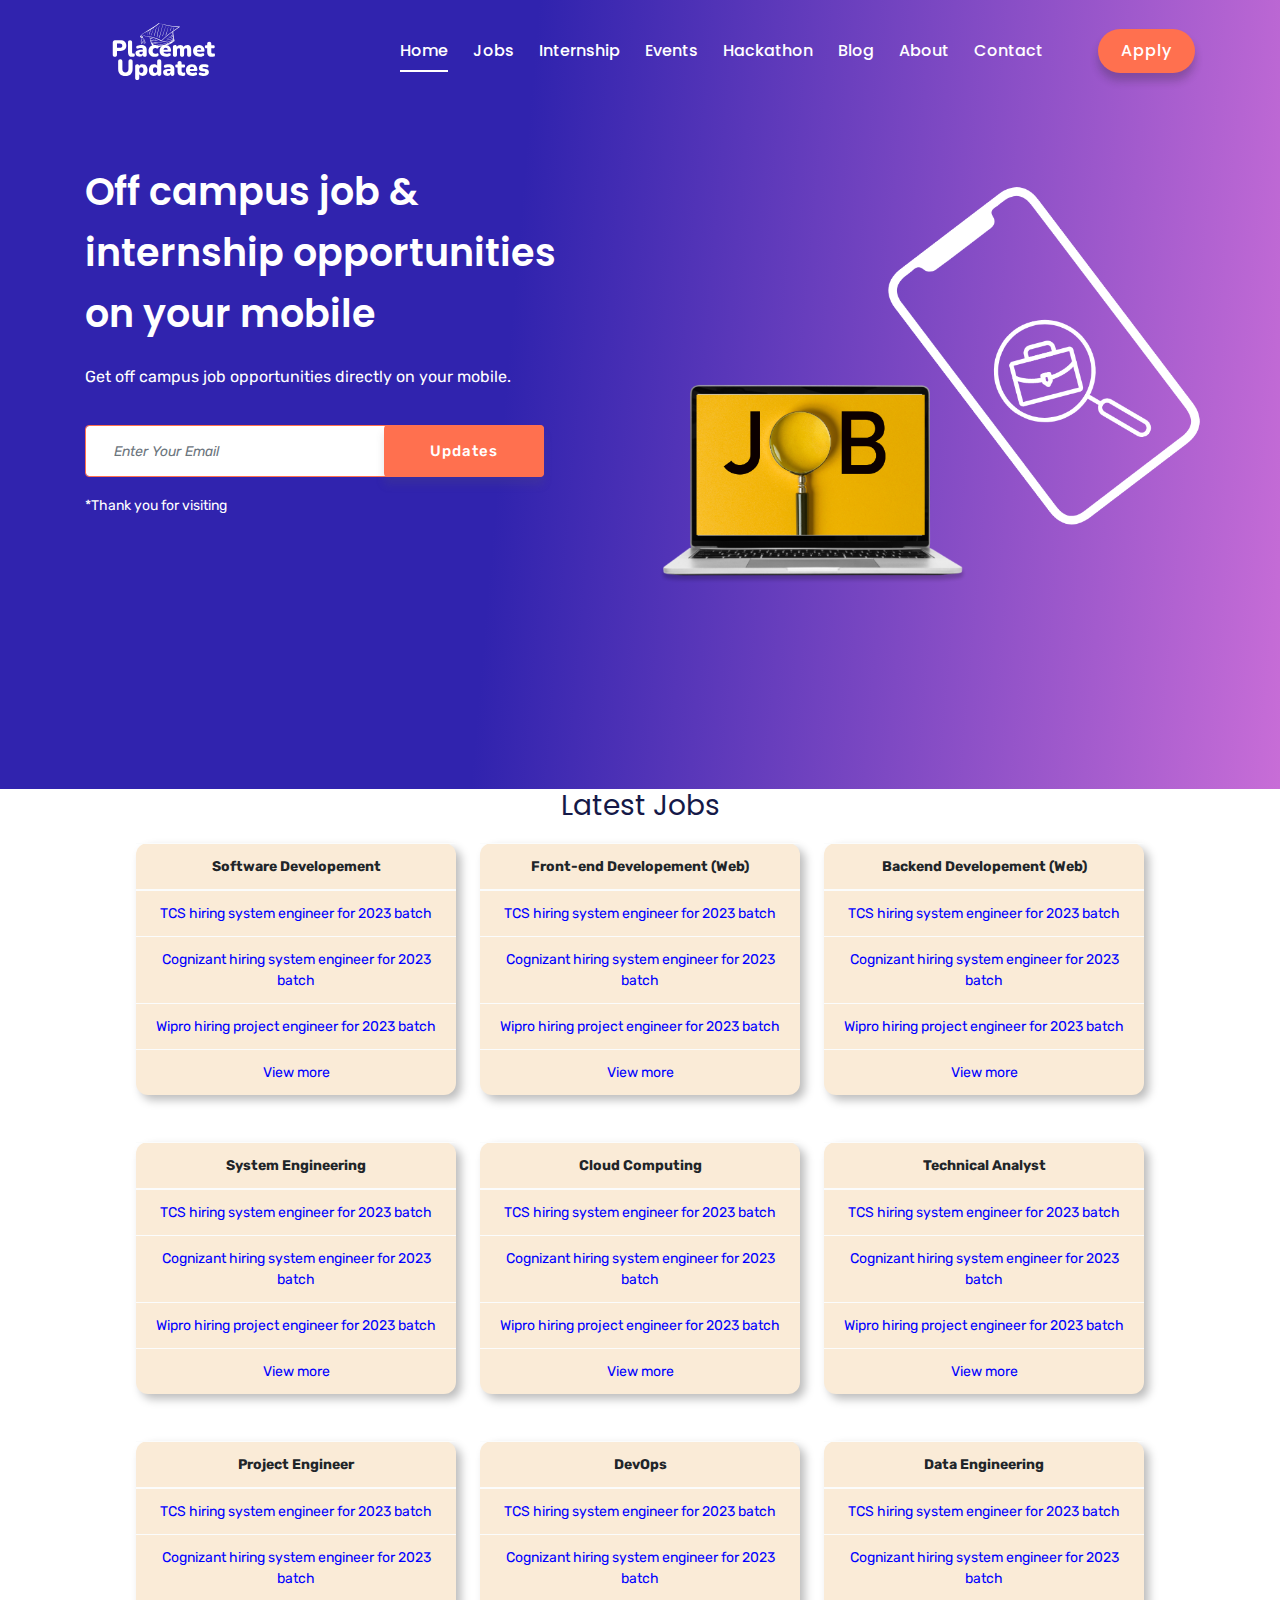
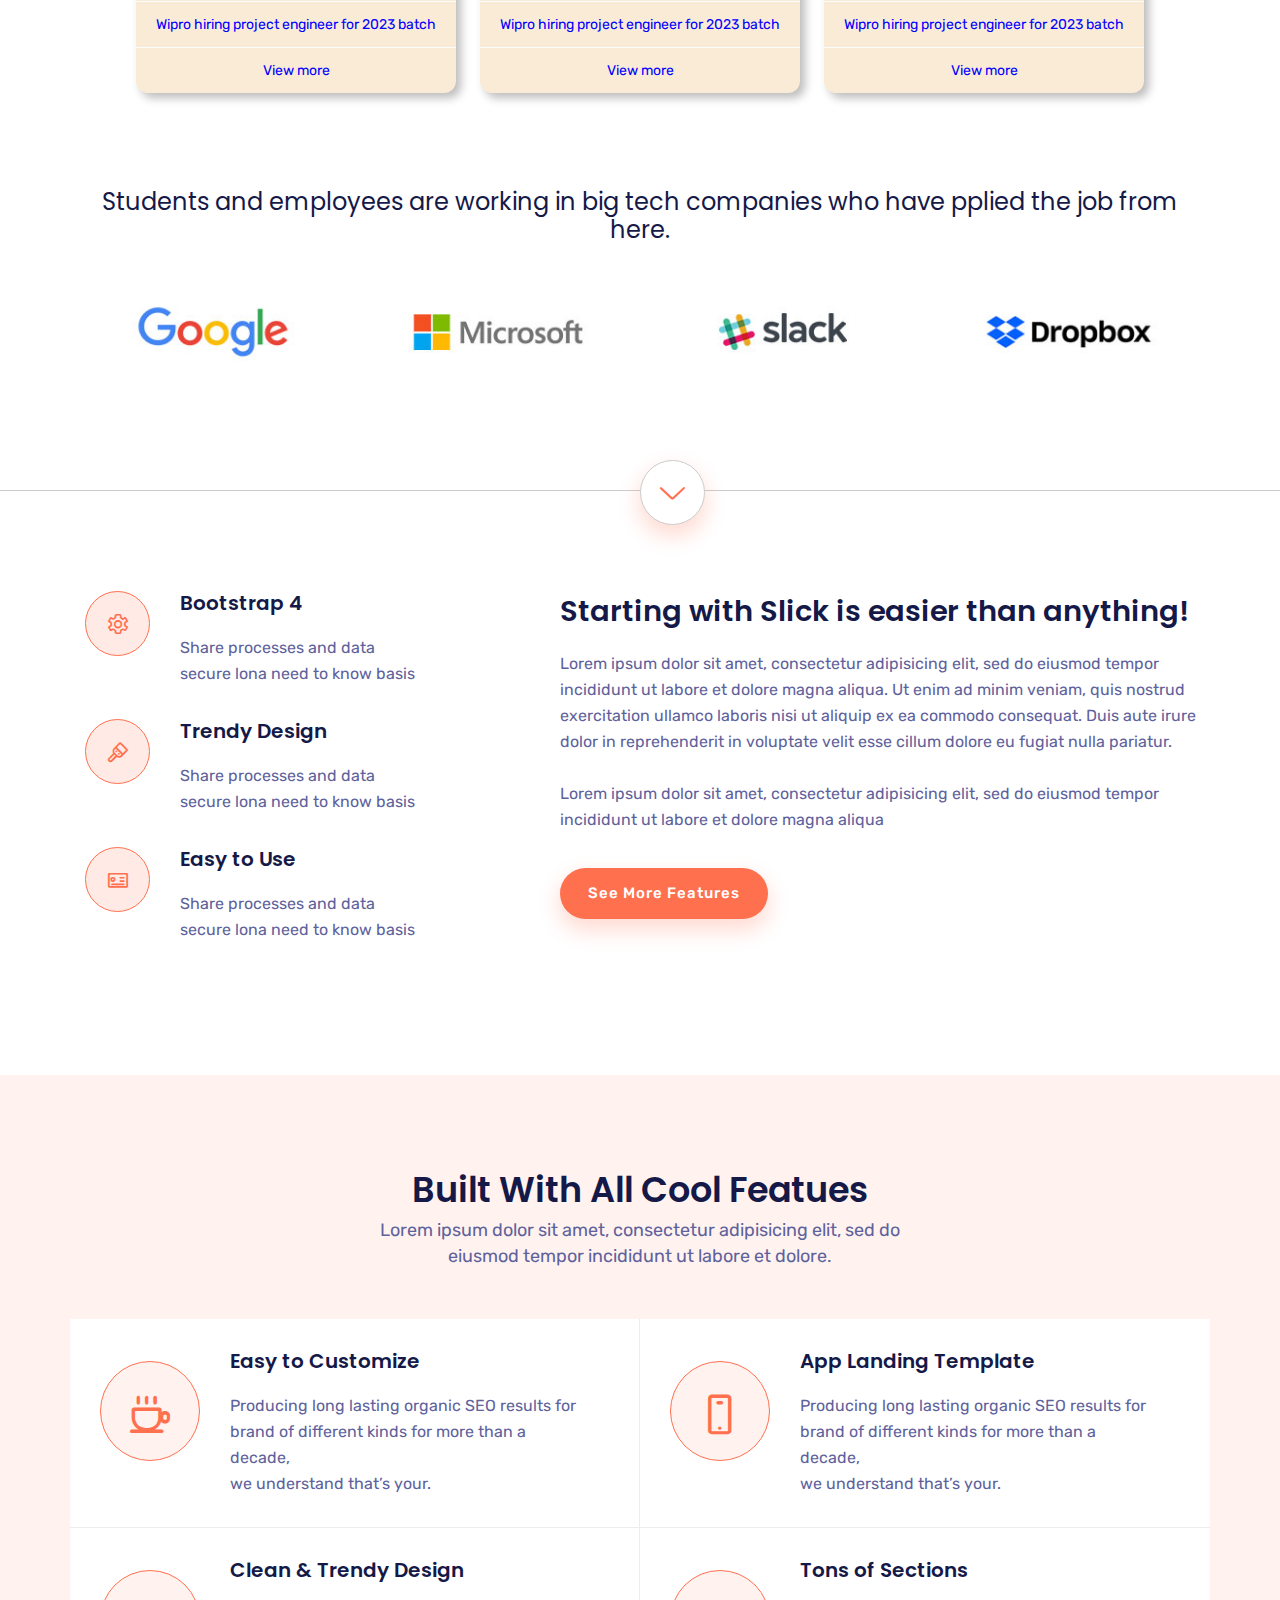
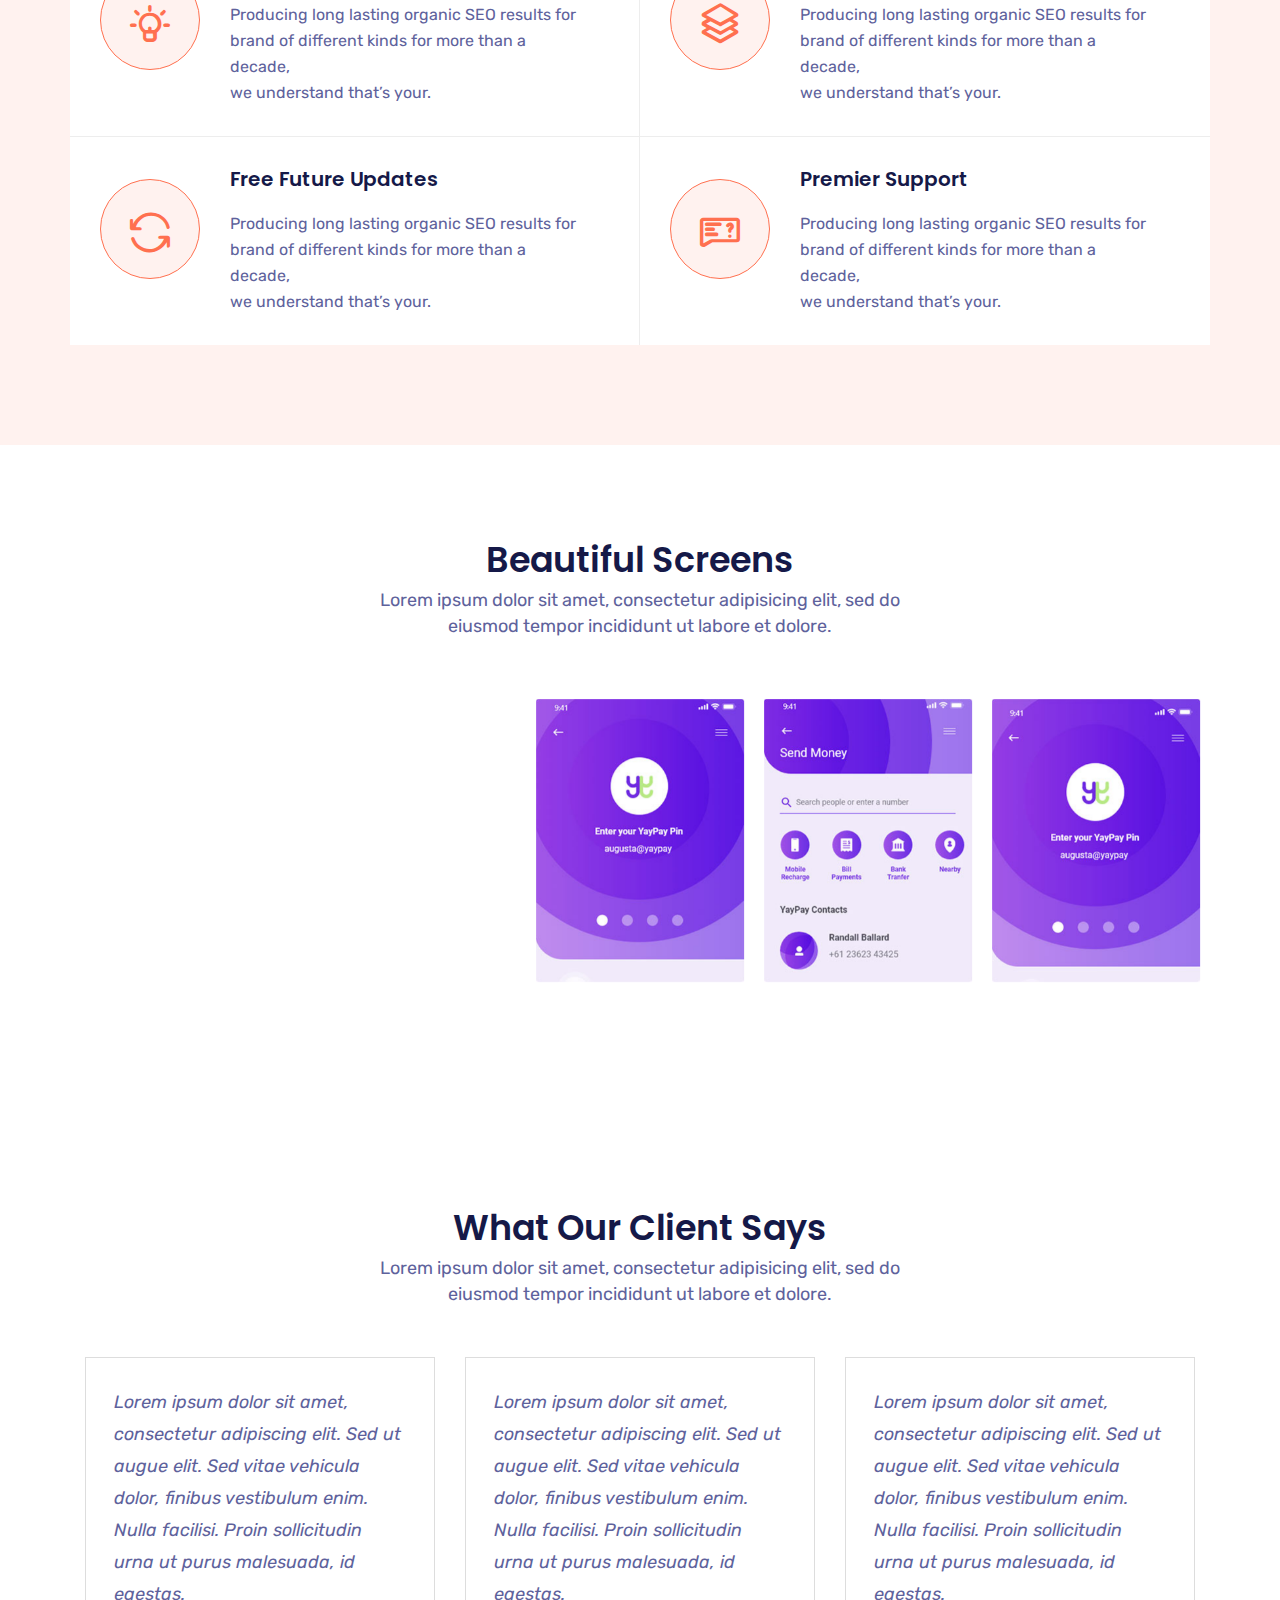
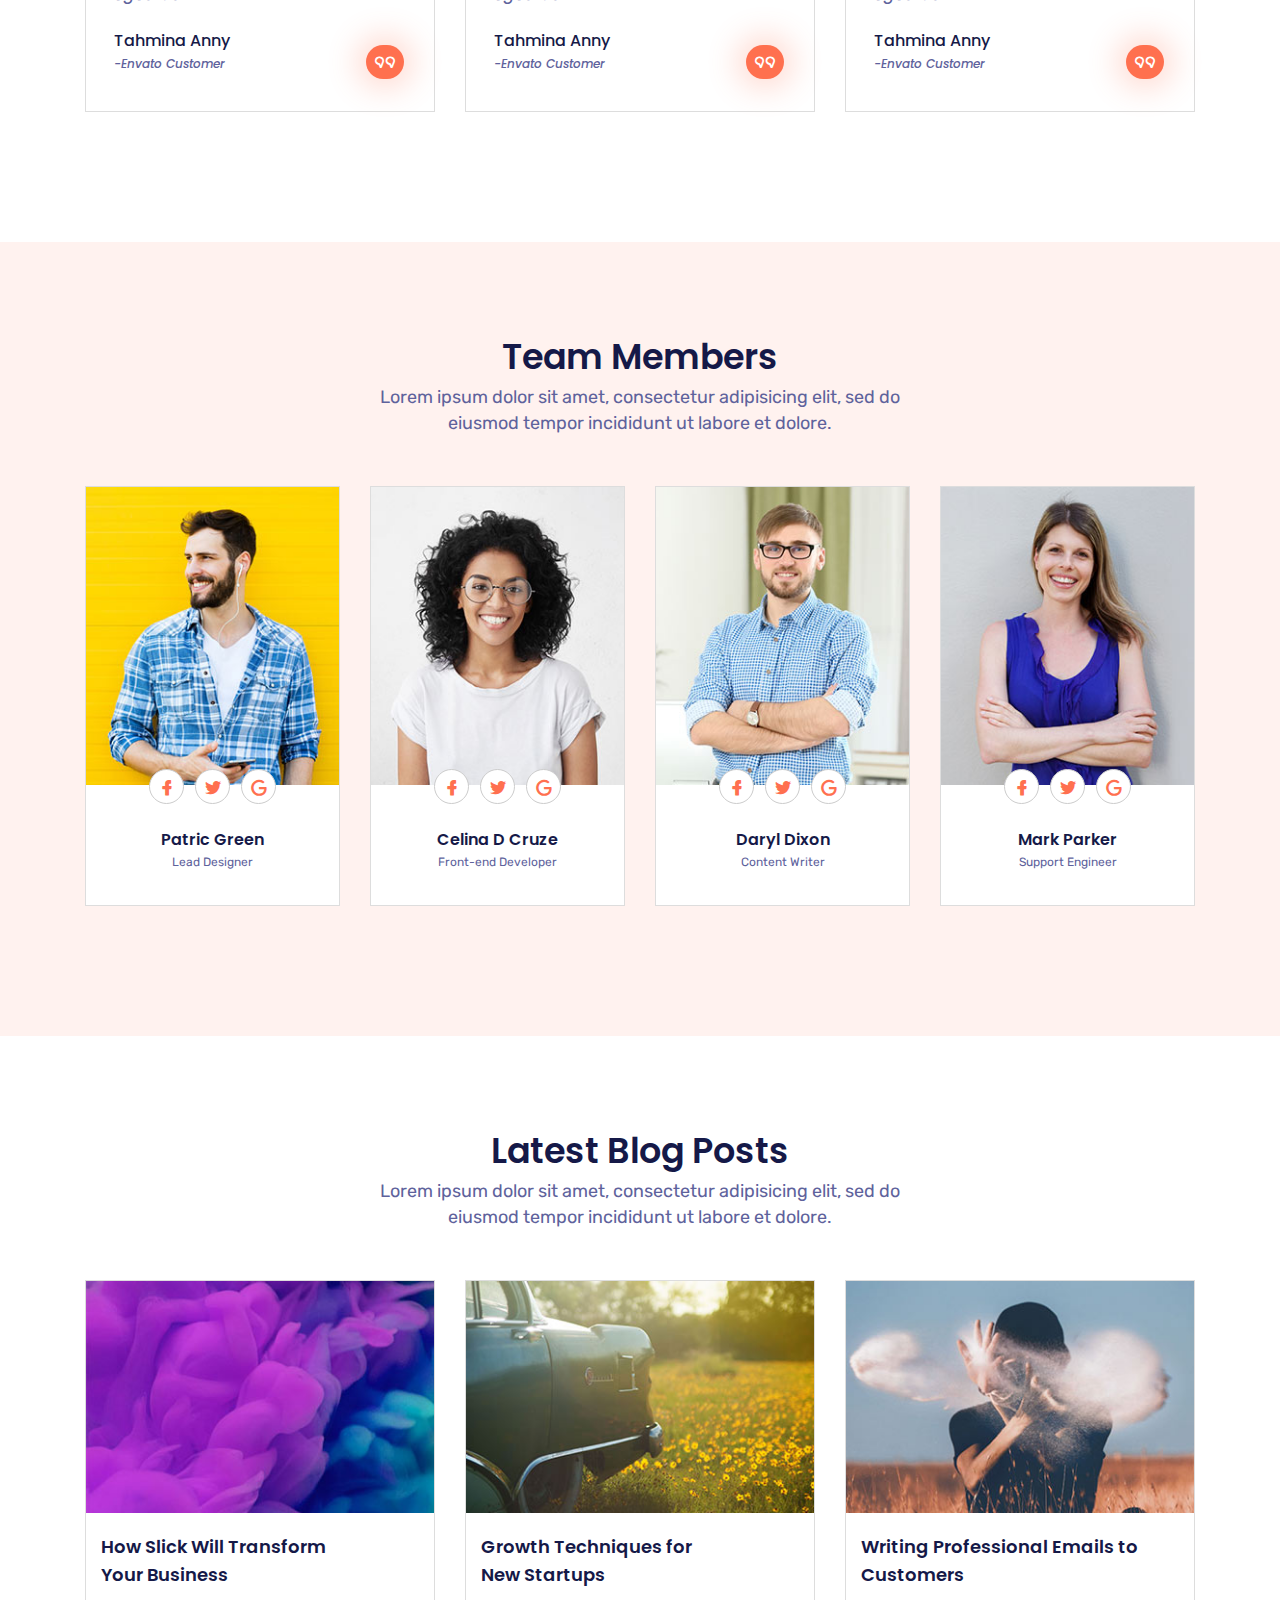
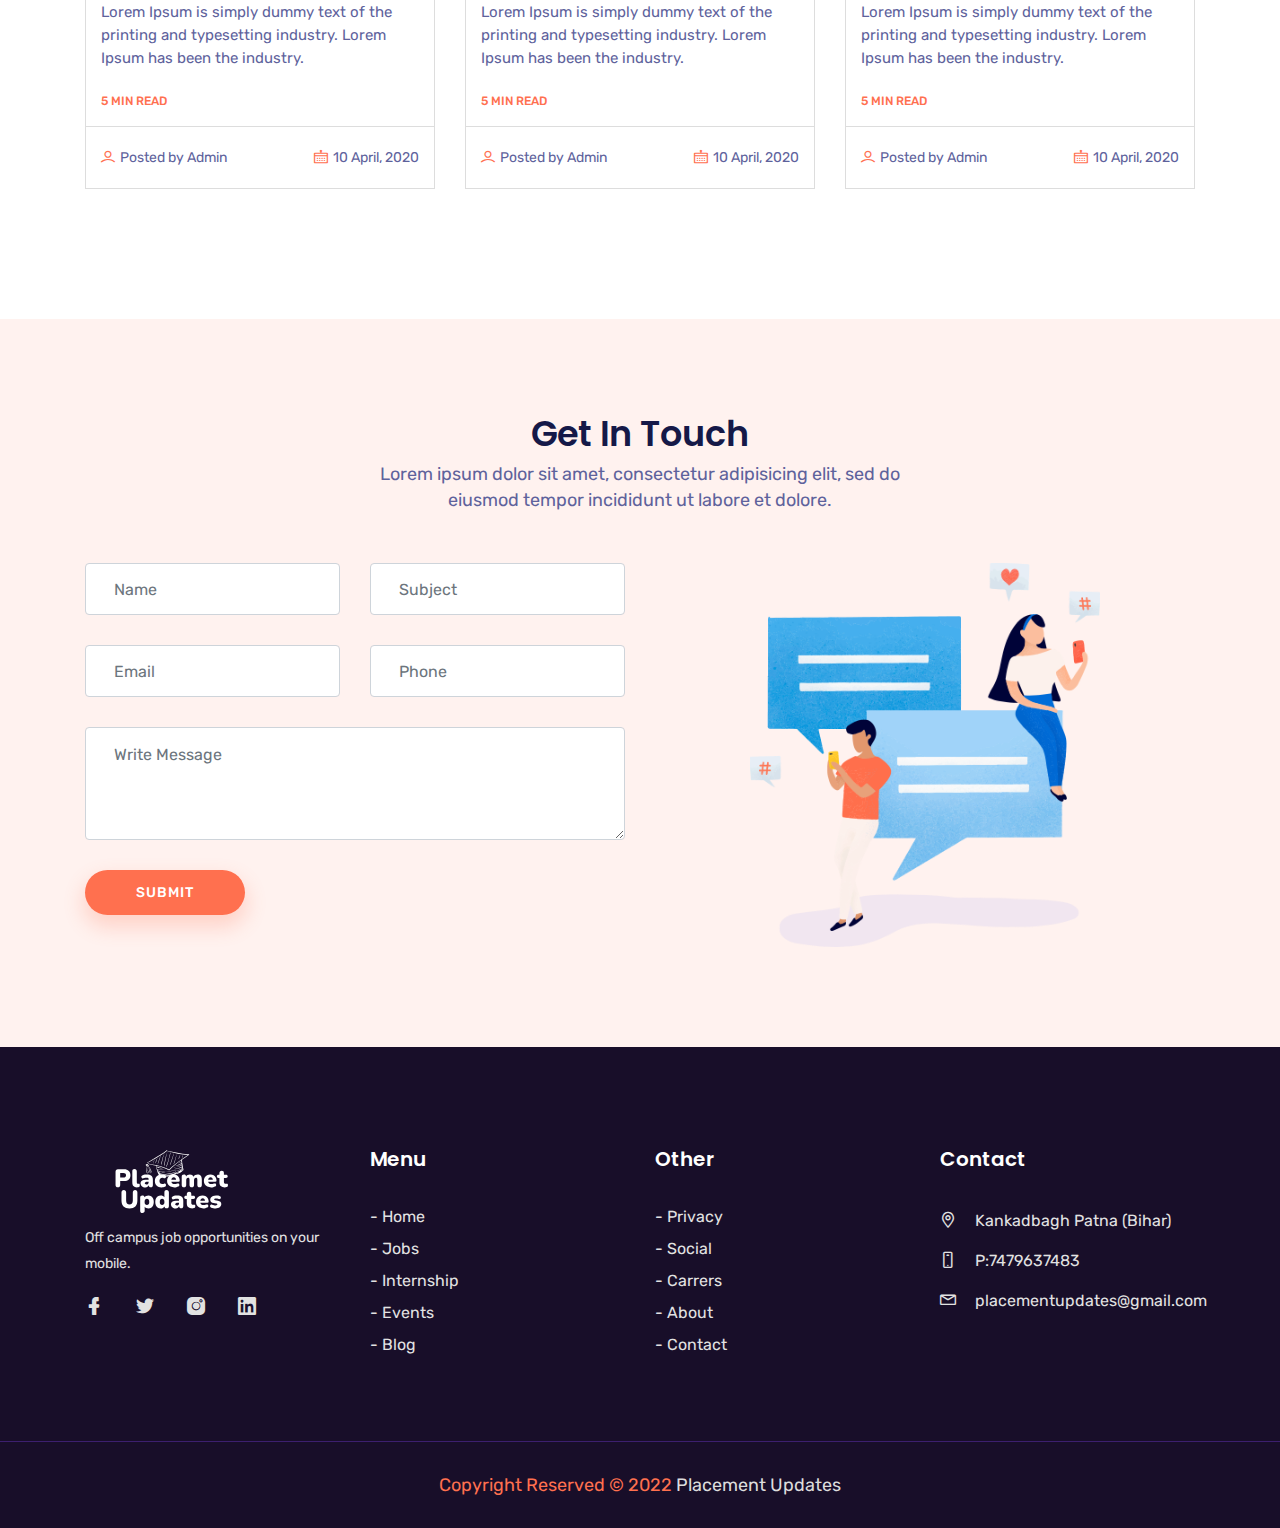
==== index.html @ b06ab20c "price section commented" ====
<!DOCTYPE html>
<html lang="en">

<head>

    <meta charset="utf-8">
    <meta name="viewport" content="width=device-width, initial-scale=1, shrink-to-fit=no">
    <meta name="keywords" content="Bootstrap, Landing page, Template, Business, Apps">
    <meta name="viewport" content="width=device-width, initial-scale=1, maximum-scale=1">
    <meta name="author" content="Grayrids">
    <title>Placement Updates - offcampus job opportunities in your mobile</title>

    <link rel="shortcut icon" href="favicons/9082-img-1.png" type="image/png">

    <link rel="stylesheet" href="css/css-bootstrap-4.5.0.min.css">
    <link rel="stylesheet" href="css/css-animate.css">
    <link rel="stylesheet" href="css/css-LineIcons.2.0.css">
    <link rel="stylesheet" href="css/css-owl.carousel.2.3.4.min.css">
    <link rel="stylesheet" href="css/css-owl.theme.css">
    <link rel="stylesheet" href="css/css-magnific-popup.css">
    <link rel="stylesheet" href="css/css-nivo-lightbox.css">
    <link rel="stylesheet" href="css/css-main.css">
    <link rel="stylesheet" href="css/css-responsive.css">
    <link rel="stylesheet" href="css/custom.css">
</head>

<body>

    <header id="home" class="hero-area2">
        <div class="overlay-light"></div>
        <div class="navbar-area">
            <div class="container">
                <div class="row">
                    <div class="col-lg-12">
                        <nav class="navbar navbar-expand-lg">
                            <a class="navbar-brand" href="index.html">
                                <img src="images/logo-footer.svg" alt="Logo">
                            </a>
                            <button class="navbar-toggler" type="button" data-toggle="collapse"
                                data-target="#navbarSupportedContent" aria-controls="navbarSupportedContent"
                                aria-expanded="false" aria-label="Toggle navigation">
                                <span class="toggler-icon"></span>
                                <span class="toggler-icon"></span>
                                <span class="toggler-icon"></span>
                            </button>
                            <div class="collapse navbar-collapse sub-menu-bar" id="navbarSupportedContent">
                                <ul id="nav" class="navbar-nav ml-auto">
                                    <li class="nav-item active">
                                        <a class="page-scroll" href="#home">Home</a>
                                    </li>
                                    <li class="nav-item">
                                        <a class="page-scroll" href="#jobs-tab">Jobs</a>
                                    </li>
                                    <li class="nav-item">
                                        <a class="page-scroll" href="#features2">Internship</a>
                                    </li>
                                    <li class="nav-item">
                                        <a class="page-scroll" href="#screenshots">Events</a>
                                    </li>

                                    <li class="nav-item">
                                        <a class="page-scroll" href="#team2">Hackathon</a>
                                    </li>
                                    <li class="nav-item">
                                        <a class="page-scroll" href="#blog2">Blog</a>
                                    </li>
                                    <li class="nav-item">
                                        <a class="page-scroll" href="#light-featured">About</a>
                                    </li>
                                    <li class="nav-item">
                                        <a class="page-scroll" href="#contact2">Contact</a>
                                    </li>
                                    <li class="nav-item">
                                        <a class="btn btn-light-singin" href="#">Apply</a>
                                    </li>
                                </ul>
                            </div>
                        </nav>
                    </div>
                </div>
            </div>
        </div>
        <div id="home">
            <div class="container">
                <div class="row space-100 align-items-center">
                    <div class="col-lg-6 col-md-12 col-xs-12">
                        <div class="contents">
                            <h2 class="head-title">Off campus job & internship opportunities <br
                                    class="d-none d-md-block">on your mobile</h2>
                            <p>Get off campus job opportunities directly on your mobile.</p>
                            <form class="subsribe-input">
                                <div class="form-group form-subsribe">
                                    <input type="email" class="form-control" name="email"
                                        placeholder="Enter Your Email">
                                    <button type="submit" class="btn btn-light-bg btn-subsribe">Updates</button>
                                </div>
                            </form>
                            <p class="para">*Thank you for visiting</p>
                        </div>
                    </div>
                    <div class="col-lg-6 col-md-12 col-xs-12 p-0">
                        <div class="intro-img">
                            <img src="images/hero-section.png" class="img-fluid" alt="">
                        </div>
                    </div>
                </div>
            </div>
        </div>
    </header>
    <section id="jobs-tab">
        <h3>Latest Jobs</h3>
        <div id="table-container">
            <table class="table table-light">
                <thead>
                    <tr>
                        <th scope="col" colspan="2">Software Developement</th>
                    </tr>
                </thead>
                <tbody>
                    <tr>
                        <td><a href="#">TCS hiring system engineer for 2023 batch</a></td>
                    </tr>
                    <tr>
                        <td><a href="#">Cognizant hiring system engineer for 2023 batch</a></td>
                    </tr>
                    <tr>
                        <td><a href="#">Wipro hiring project engineer for 2023 batch</a></td>
                    </tr>
                    <tr>
                        <td><a href="#">View more</a></td>
                    </tr>
                </tbody>
            </table>
            <table class="table table-light">
                <thead>
                    <tr>
                        <th scope="col" colspan="2">Front-end Developement (Web)</th>
                    </tr>
                </thead>
                <tbody>
                    <tr>
                        <td><a href="#">TCS hiring system engineer for 2023 batch</a></td>
                    </tr>
                    <tr>
                        <td><a href="#">Cognizant hiring system engineer for 2023 batch</a></td>
                    </tr>
                    <tr>
                        <td><a href="#">Wipro hiring project engineer for 2023 batch</a></td>
                    </tr>
                    <tr>
                        <td><a href="#">View more</a></td>
                    </tr>
                </tbody>
            </table>
            <table class="table table-light">
                <thead>
                    <tr>
                        <th scope="col" colspan="2">Backend Developement (Web)</th>
                    </tr>
                </thead>
                <tbody>
                    <tr>
                        <td><a href="#">TCS hiring system engineer for 2023 batch</a></td>
                    </tr>
                    <tr>
                        <td><a href="#">Cognizant hiring system engineer for 2023 batch</a></td>
                    </tr>
                    <tr>
                        <td><a href="#">Wipro hiring project engineer for 2023 batch</a></td>
                    </tr>
                    <tr>
                        <td><a href="#">View more</a></td>
                    </tr>
                </tbody>
            </table>


        </div>
        <div id="table-container">
            <table class="table table-light">
                <thead>
                    <tr>
                        <th scope="col" colspan="2">System Engineering</th>
                    </tr>
                </thead>
                <tbody>
                    <tr>
                        <td><a href="#">TCS hiring system engineer for 2023 batch</a></td>
                    </tr>
                    <tr>
                        <td><a href="#">Cognizant hiring system engineer for 2023 batch</a></td>
                    </tr>
                    <tr>
                        <td><a href="#">Wipro hiring project engineer for 2023 batch</a></td>
                    </tr>
                    <tr>
                        <td><a href="#">View more</a></td>
                    </tr>
                </tbody>
            </table>
            <table class="table table-light">
                <thead>
                    <tr>
                        <th scope="col" colspan="2">Cloud Computing</th>
                    </tr>
                </thead>
                <tbody>
                    <tr>
                        <td><a href="#">TCS hiring system engineer for 2023 batch</a></td>
                    </tr>
                    <tr>
                        <td><a href="#">Cognizant hiring system engineer for 2023 batch</a></td>
                    </tr>
                    <tr>
                        <td><a href="#">Wipro hiring project engineer for 2023 batch</a></td>
                    </tr>
                    <tr>
                        <td><a href="#">View more</a></td>
                    </tr>
                </tbody>
            </table>
            <table class="table table-light">
                <thead>
                    <tr>
                        <th scope="col" colspan="2">Technical Analyst</th>
                    </tr>
                </thead>
                <tbody>
                    <tr>
                        <td><a href="#">TCS hiring system engineer for 2023 batch</a></td>
                    </tr>
                    <tr>
                        <td><a href="#">Cognizant hiring system engineer for 2023 batch</a></td>
                    </tr>
                    <tr>
                        <td><a href="#">Wipro hiring project engineer for 2023 batch</a></td>
                    </tr>
                    <tr>
                        <td><a href="#">View more</a></td>
                    </tr>
                </tbody>
            </table>


        </div>
        <div id="table-container">
            <table class="table table-light">
                <thead>
                    <tr>
                        <th scope="col" colspan="2">Project Engineer</th>
                    </tr>
                </thead>
                <tbody>
                    <tr>
                        <td><a href="#">TCS hiring system engineer for 2023 batch</a></td>
                    </tr>
                    <tr>
                        <td><a href="#">Cognizant hiring system engineer for 2023 batch</a></td>
                    </tr>
                    <tr>
                        <td><a href="#">Wipro hiring project engineer for 2023 batch</a></td>
                    </tr>
                    <tr>
                        <td><a href="#">View more</a></td>
                    </tr>
                </tbody>
            </table>
            <table class="table table-light">
                <thead>
                    <tr>
                        <th scope="col" colspan="2">DevOps</th>
                    </tr>
                </thead>
                <tbody>
                    <tr>
                        <td><a href="#">TCS hiring system engineer for 2023 batch</a></td>
                    </tr>
                    <tr>
                        <td><a href="#">Cognizant hiring system engineer for 2023 batch</a></td>
                    </tr>
                    <tr>
                        <td><a href="#">Wipro hiring project engineer for 2023 batch</a></td>
                    </tr>
                    <tr>
                        <td><a href="#">View more</a></td>
                    </tr>
                </tbody>
            </table>
            <table class="table table-light">
                <thead>
                    <tr>
                        <th scope="col" colspan="2">Data Engineering</th>
                    </tr>
                </thead>
                <tbody>
                    <tr>
                        <td><a href="#">TCS hiring system engineer for 2023 batch</a></td>
                    </tr>
                    <tr>
                        <td><a href="#">Cognizant hiring system engineer for 2023 batch</a></td>
                    </tr>
                    <tr>
                        <td><a href="#">Wipro hiring project engineer for 2023 batch</a></td>
                    </tr>
                    <tr>
                        <td><a href="#">View more</a></td>
                    </tr>
                </tbody>
            </table>


        </div>
    </section>

    <section id="brand-area">
        <div class="container">

            <div class="row">

                <div class="col-lg-12">
                    <div class="brand-subtitle">
                        <h5>Students and employees are working in big tech companies who have pplied the job from here.
                        </h5>
                    </div>
                </div>

            </div>


            <div class="row">

                <div class="col-lg-3 col-sm-6">
                    <div class="brand-item text-center">
                        <img src="images/brand-01.jpg" class="img-fluid" alt="">
                    </div>
                </div>


                <div class="col-lg-3 col-sm-6">
                    <div class="brand-item text-center">
                        <img src="images/brand-02.jpg" class="img-fluid" alt="">
                    </div>
                </div>


                <div class="col-lg-3 col-sm-6">
                    <div class="brand-item text-center">
                        <img src="images/brand-03.jpg" class="img-fluid" alt="">
                    </div>
                </div>


                <div class="col-lg-3 col-sm-6">
                    <div class="brand-item text-center">
                        <img src="images/brand-04.jpg" class="img-fluid" alt="">
                    </div>
                </div>

            </div>

        </div>
    </section>


    <section id="arrow-area">
        <div class="container">

            <div class="row">

                <div class="col-lg-12">
                    <div class="arrow-icon text-center">
                        <a href="#features2" class="page-scroll"><span><i class="lni lni-chevron-down"></i></span></a>
                    </div>
                </div>

            </div>

        </div>
    </section>


    <section id="light-featured">
        <div class="container">

            <div class="row">

                <div class="col-xl-5 col-lg-6 col-md-12">

                    <div class="light-feature-item">
                        <div class="light-feature-icon float-left">
                            <i class="lni lni-cog"></i>
                        </div>
                        <div class="light-feature-info float-left">
                            <h4>Bootstrap 4</h4>
                            <p>Share processes and data <br> secure lona need to know basis</p>
                        </div>
                    </div>


                    <div class="light-feature-item">
                        <div class="light-feature-icon float-left">
                            <i class="lni lni-brush"></i>
                        </div>
                        <div class="light-feature-info float-left">
                            <h4>Trendy Design</h4>
                            <p>Share processes and data <br> secure lona need to know basis</p>
                        </div>
                    </div>


                    <div class="light-feature-item">
                        <div class="light-feature-icon float-left">
                            <i class="lni lni-licencse"></i>
                        </div>
                        <div class="light-feature-info float-left">
                            <h4>Easy to Use</h4>
                            <p>Share processes and data <br> secure lona need to know basis</p>
                        </div>
                    </div>

                </div>


                <div class="col-xl-7 col-lg-6 col-md-12 pr-0">
                    <div class="right-feature-info">
                        <h3>Starting with Slick is easier than
                            anything!</h3>
                        <p>Lorem ipsum dolor sit amet, consectetur adipisicing elit, sed do eiusmod tempor incididunt ut
                            labore
                            et dolore magna aliqua. Ut enim ad minim veniam, quis nostrud exercitation ullamco laboris
                            nisi ut
                            aliquip ex ea commodo consequat. Duis aute irure dolor in reprehenderit in voluptate velit
                            esse
                            cillum dolore eu fugiat nulla pariatur. <br> <br>Lorem ipsum dolor sit amet, consectetur
                            adipisicing elit, sed
                            do eiusmod tempor incididunt ut labore et dolore magna aliqua</p>
                        <a href="app.html" class="btn btn-light-bg">See More Features</a>
                    </div>
                </div>

            </div>

        </div>
    </section>


    <!-- <section id="download-app">
        <div class="container">

            <div class="row">

                <div class="col-lg-6 col-md-12">
                    <div class="download-info">
                        <h3>Download Our Application from Stores</h3>
                        <p>Lorem ipsum dolor sit amet, consectetur adipisicing elit, sed do eiusmod tempor incididunt ut
                            labore
                            et dolore magna aliqua. Ut enim ad minim veniam, quis nostrud exercitation ullamco laboris
                            nisi ut
                            aliquip ex ea commodo consequat. Duis aute irure dolor in reprehenderit in voluptate velit
                            esse
                            cillum dolore eu fugiat nulla pariatur.</p>
                        <div class="downlaod-btn">
                            <a href="app.html" class="btn play-store"><i class="lni lni-android-original"></i>Get It On
                                <br> <span>Play
                                    Store</span></a>
                            <a href="app.html" class="btn ios-store"><i class="lni lni-apple"></i>Get It On <br>
                                <span>IOS Store</span></a>
                        </div>
                    </div>
                    <div class="row">
                        <div class="col-sm-4">
                            <div class="download-statatics">
                                <h3>5M +</h3>
                                <p>Downloads</p>
                            </div>
                        </div>
                        <div class="col-sm-4">
                            <div class="download-statatics">
                                <h3>7M +</h3>
                                <p>Follower</p>
                            </div>
                        </div>
                        <div class="col-sm-4">
                            <div class="download-statatics">
                                <h3>4.5M +</h3>
                                <p>Reviews</p>
                            </div>
                        </div>
                    </div>
                </div>


                <div class="col-lg-1">
                </div>


                <div class="col-lg-5 col-md-12">
                    <div class="mokup-thumb">
                        <img src="images/img-mockup2.png" class="img-fluid" alt="">
                    </div>
                </div>

            </div>

        </div>
    </section> -->


    <section id="features2" class="section">
        <div class="container">

            <div class="row">
                <div class="col-lg-12">
                    <div class="features-text section-header text-center">
                        <div>
                            <h2 class="section-title">Built With All Cool Featues</h2>
                            <div class="desc-text">
                                <p>Lorem ipsum dolor sit amet, consectetur adipisicing elit, sed do <br
                                        class="d-none d-lg-block"> eiusmod tempor incididunt ut
                                    labore et dolore.</p>
                            </div>
                        </div>
                    </div>
                </div>
            </div>


            <div class="row featured-bg">

                <div class="col-lg-6 col-md-6 col-xs-12 p-0">

                    <div class="feature-item featured-border1">
                        <div class="feature-icon float-left">
                            <i class="lni lni-coffee-cup"></i>
                        </div>
                        <div class="feature-info float-left">
                            <h4>Easy to Customize</h4>
                            <p>Producing long lasting organic SEO results for <br class="d-none d-lg-block"> brand of
                                different kinds for more than a
                                decade,<br class="d-none d-lg-block"> we understand that&rsquo;s your.</p>
                        </div>
                    </div>

                </div>


                <div class="col-lg-6 col-md-6 col-xs-12 p-0">

                    <div class="feature-item featured-border2">
                        <div class="feature-icon float-left">
                            <i class="lni lni-mobile"></i>
                        </div>
                        <div class="feature-info float-left">
                            <h4>App Landing Template</h4>
                            <p>Producing long lasting organic SEO results for <br class="d-none d-lg-block"> brand of
                                different kinds for more than a
                                decade,<br class="d-none d-lg-block"> we understand that&rsquo;s your.</p>
                        </div>
                    </div>

                </div>


                <div class="col-lg-6 col-md-6 col-xs-12 p-0">

                    <div class="feature-item featured-border1">
                        <div class="feature-icon float-left">
                            <i class="lni lni-invention"></i>
                        </div>
                        <div class="feature-info float-left">
                            <h4>Clean &amp; Trendy Design</h4>
                            <p>Producing long lasting organic SEO results for <br class="d-none d-lg-block"> brand of
                                different kinds for more than a
                                decade,<br class="d-none d-lg-block"> we understand that&rsquo;s your.</p>
                        </div>
                    </div>

                </div>


                <div class="col-lg-6 col-md-6 col-xs-12 p-0">

                    <div class="feature-item featured-border2">
                        <div class="feature-icon float-left">
                            <i class="lni lni-layers"></i>
                        </div>
                        <div class="feature-info float-left">
                            <h4>Tons of Sections</h4>
                            <p>Producing long lasting organic SEO results for <br class="d-none d-lg-block"> brand of
                                different kinds for more than a
                                decade,<br class="d-none d-lg-block"> we understand that&rsquo;s your.</p>
                        </div>
                    </div>

                </div>


                <div class="col-lg-6 col-md-6 col-xs-12 p-0">

                    <div class="feature-item featured-border3">
                        <div class="feature-icon float-left">
                            <i class="lni lni-reload"></i>
                        </div>
                        <div class="feature-info float-left">
                            <h4>Free Future Updates</h4>
                            <p>Producing long lasting organic SEO results for <br class="d-none d-lg-block"> brand of
                                different kinds for more than a
                                decade,<br class="d-none d-lg-block"> we understand that&rsquo;s your.</p>
                        </div>
                    </div>

                </div>


                <div class="col-lg-6 col-md-6 col-xs-12 p-0">

                    <div class="feature-item">
                        <div class="feature-icon float-left">
                            <i class="lni lni-support"></i>
                        </div>
                        <div class="feature-info float-left">
                            <h4>Premier Support</h4>
                            <p>Producing long lasting organic SEO results for <br class="d-none d-lg-block"> brand of
                                different kinds for more than a
                                decade,<br class="d-none d-lg-block"> we understand that&rsquo;s your.</p>
                        </div>
                    </div>

                </div>

            </div>

        </div>
    </section>


    <section id="screenshots" class="section">
        <div class="container-fluid">

            <div class="row">
                <div class="col-lg-12">
                    <div class="team-text section-header text-center">
                        <div>
                            <h2 class="section-title">Beautiful Screens</h2>
                            <div class="desc-text">
                                <p>Lorem ipsum dolor sit amet, consectetur adipisicing elit, sed do <br
                                        class="d-none d-md-block"> eiusmod tempor incididunt ut labore et dolore.</p>
                            </div>
                        </div>
                    </div>
                </div>
            </div>

            <div class="row pl-70 pr-70">
                <div class="touch-slider owl-carousel">
                    <div class="item">
                        <div class="screenshot-thumb">
                            <img class="img-fluid" src="images/screens-01.jpg" alt="">
                        </div>
                    </div>
                    <div class="item">
                        <div class="screenshot-thumb">
                            <img class="img-fluid" src="images/screens-02.jpg" alt="">
                        </div>
                    </div>
                    <div class="item">
                        <div class="screenshot-thumb">
                            <img class="img-fluid" src="images/screens-04.jpg" alt="">
                        </div>
                    </div>
                    <div class="item">
                        <div class="screenshot-thumb">
                            <img class="img-fluid" src="images/screens-04.jpg" alt="">
                        </div>
                    </div>
                    <div class="item">
                        <div class="screenshot-thumb">
                            <img class="img-fluid" src="images/screens-05.jpg" alt="">
                        </div>
                    </div>
                    <div class="item">
                        <div class="screenshot-thumb">
                            <img class="img-fluid" src="images/screens-01.jpg" alt="">
                        </div>
                    </div>
                    <div class="item">
                        <div class="screenshot-thumb">
                            <img class="img-fluid" src="images/screens-02.jpg" alt="">
                        </div>
                    </div>
                    <div class="item">
                        <div class="screenshot-thumb">
                            <img class="img-fluid" src="images/screens-04.jpg" alt="">
                        </div>
                    </div>
                    <div class="item">
                        <div class="screenshot-thumb">
                            <img class="img-fluid" src="images/screens-04.jpg" alt="">
                        </div>
                    </div>
                    <div class="item">
                        <div class="screenshot-thumb">
                            <img class="img-fluid" src="images/screens-05.jpg" alt="">
                        </div>
                    </div>
                    <div class="item">
                        <div class="screenshot-thumb">
                            <img class="img-fluid" src="images/screens-01.jpg" alt="">
                        </div>
                    </div>
                    <div class="item">
                        <div class="screenshot-thumb">
                            <img class="img-fluid" src="images/screens-02.jpg" alt="">
                        </div>
                    </div>
                    <div class="item">
                        <div class="screenshot-thumb">
                            <img class="img-fluid" src="images/screens-04.jpg" alt="">
                        </div>
                    </div>
                    <div class="item">
                        <div class="screenshot-thumb">
                            <img class="img-fluid" src="images/screens-04.jpg" alt="">
                        </div>
                    </div>
                    <div class="item">
                        <div class="screenshot-thumb">
                            <img class="img-fluid" src="images/screens-05.jpg" alt="">
                        </div>
                    </div>
                    <div class="item">
                        <div class="screenshot-thumb">
                            <img class="img-fluid" src="images/screens-01.jpg" alt="">
                        </div>
                    </div>
                    <div class="item">
                        <div class="screenshot-thumb">
                            <img class="img-fluid" src="images/screens-02.jpg" alt="">
                        </div>
                    </div>
                    <div class="item">
                        <div class="screenshot-thumb">
                            <img class="img-fluid" src="images/screens-04.jpg" alt="">
                        </div>
                    </div>
                    <div class="item">
                        <div class="screenshot-thumb">
                            <img class="img-fluid" src="images/screens-04.jpg" alt="">
                        </div>
                    </div>
                    <div class="item">
                        <div class="screenshot-thumb">
                            <img class="img-fluid" src="images/screens-05.jpg" alt="">
                        </div>
                    </div>
                </div>
            </div>
        </div>
    </section>


    <!-- <section id="pricing2" class="section">
        <div class="container">

            <div class="row">
                <div class="col-lg-12">
                    <div class="pricing-text section-header text-center">
                        <div>
                            <h2 class="section-title">Pricing Plans</h2>
                            <div class="desc-text">
                                <p>Lorem ipsum dolor sit amet, consectetur adipisicing elit, sed do <br
                                        class="d-none d-md-block"> eiusmod tempor incididunt ut labore et dolore.</p>
                            </div>
                        </div>
                    </div>
                </div>
            </div>


            <div class="row pricing-tables justify-content-center justify-content-md-start">

                <div class="col-lg-4 col-md-4 col-sm-10 col-xs-12">
                    <div class="pricing-table text-center">
                        <div class="pricing-details">
                            <h3>Free</h3>
                            <h1><span>$</span>00</h1>
                            <ul>
                                <li>Free Instalation</li>
                                <li>500MB Storage</li>
                                <li>Single User</li>
                                <li>5 GB Bandwith</li>
                                <li>Minimal Features</li>
                                <li>No Dashboard</li>
                            </ul>
                        </div>
                        <div class="plan-button">
                            <a href="#" class="btn btn-border">Purchase</a>
                        </div>
                    </div>
                </div>


                <div class="col-lg-4 col-md-4 col-sm-10 col-xs-12">
                    <div class="pricing-table text-center">
                        <div class="pricing-details">
                            <h3>standard</h3>
                            <h1><span>$</span>19.99</h1>
                            <ul>
                                <li>Free Instalation</li>
                                <li>2 GB Storage</li>
                                <li>Upto 2 users</li>
                                <li>50 GB Bandwith</li>
                                <li>All Features</li>
                                <li>Sales Dashboard</li>
                            </ul>
                        </div>
                        <div class="plan-button">
                            <a href="#" class="btn btn-common">Purchase</a>
                        </div>
                    </div>
                </div>


                <div class="col-lg-4 col-md-4 col-sm-10 col-xs-12">
                    <div class="pricing-table text-center">
                        <div class="pricing-details">
                            <h3>Business</h3>
                            <h1><span>$</span>29.99</h1>
                            <ul>
                                <li>Free Instalation</li>
                                <li>5 GB Storage</li>
                                <li>Upto 4 users</li>
                                <li>100 GB Bandwith</li>
                                <li>All Features</li>
                                <li>Sales Dashboard</li>
                            </ul>
                        </div>
                        <div class="plan-button">
                            <a href="#" class="btn btn-border">Purchase</a>
                        </div>
                    </div>
                </div>

            </div>

        </div>
    </section> -->


    <section id="client-talk" class="section">
        <div class="container">

            <div class="row">
                <div class="col-lg-12">
                    <div class="team-text section-header text-center">
                        <div>
                            <h2 class="section-title">What Our Client Says</h2>
                            <div class="desc-text">
                                <p>Lorem ipsum dolor sit amet, consectetur adipisicing elit, sed do <br
                                        class="d-none d-md-block"> eiusmod tempor incididunt ut labore et dolore.</p>
                            </div>
                        </div>
                    </div>
                </div>
            </div>


            <div class="row">

                <div class="col-lg-4 col-md-6 col-xs-12">
                    <div class="client-words">
                        <p>Lorem ipsum dolor sit amet, consectetur adipiscing elit. Sed ut augue elit. Sed vitae
                            vehicula dolor,
                            finibus vestibulum enim. Nulla facilisi. Proin sollicitudin urna ut purus malesuada, id
                            egestas.</p>
                        <h5>Tahmina Anny <br><span>-Envato Customer</span></h5>
                        <span class="qoute-icon"><i class="lni lni-quotation"></i></span>
                    </div>
                </div>


                <div class="col-lg-4 col-md-6 col-xs-12">
                    <div class="client-words">
                        <p>Lorem ipsum dolor sit amet, consectetur adipiscing elit. Sed ut augue elit. Sed vitae
                            vehicula dolor,
                            finibus vestibulum enim. Nulla facilisi. Proin sollicitudin urna ut purus malesuada, id
                            egestas.</p>
                        <h5>Tahmina Anny <br><span>-Envato Customer</span></h5>
                        <span class="qoute-icon"><i class="lni lni-quotation"></i></span>
                    </div>
                </div>


                <div class="col-lg-4 col-md-6 col-xs-12">
                    <div class="client-words">
                        <p>Lorem ipsum dolor sit amet, consectetur adipiscing elit. Sed ut augue elit. Sed vitae
                            vehicula dolor,
                            finibus vestibulum enim. Nulla facilisi. Proin sollicitudin urna ut purus malesuada, id
                            egestas.</p>
                        <h5>Tahmina Anny <br><span>-Envato Customer</span></h5>
                        <span class="qoute-icon"><i class="lni lni-quotation"></i></span>
                    </div>
                </div>

            </div>

        </div>
    </section>


    <section id="team2" class="section">
        <div class="container">

            <div class="row">
                <div class="col-lg-12">
                    <div class="team-text section-header text-center">
                        <div>
                            <h2 class="section-title">Team Members</h2>
                            <div class="desc-text">
                                <p>Lorem ipsum dolor sit amet, consectetur adipisicing elit, sed do <br
                                        class="d-none d-md-block"> eiusmod tempor incididunt ut labore et dolore.</p>
                            </div>
                        </div>
                    </div>
                </div>
            </div>


            <div class="row justify-content-md-start justify-content-center">

                <div class="col-lg-3 col-md-6 col-sm-10 col-xs-12">
                    <div class="single-team">
                        <div class="team-thumb">
                            <img src="images/team-01.jpg" class="img-fluid" alt="">
                        </div>
                        <div class="team-details">
                            <div class="team-social-icons">
                                <ul class="social-list">
                                    <li><a href="#"><i class="lni lni-facebook-filled"></i></a></li>
                                    <li><a href="#"><i class="lni lni-twitter-filled"></i></a></li>
                                    <li><a href="#"><i class="lni lni-google"></i></a></li>
                                </ul>
                            </div>
                            <div class="team-inner text-center">
                                <h5 class="team-title">Patric Green</h5>
                                <p>Lead Designer</p>
                            </div>
                        </div>
                    </div>
                </div>


                <div class="col-lg-3 col-md-6 col-sm-10 col-xs-12">
                    <div class="single-team">
                        <div class="team-thumb">
                            <img src="images/team-02.jpg" class="img-fluid" alt="">
                        </div>
                        <div class="team-details">
                            <div class="team-social-icons">
                                <ul class="social-list">
                                    <li><a href="#"><i class="lni lni-facebook-filled"></i></a></li>
                                    <li><a href="#"><i class="lni lni-twitter-filled"></i></a></li>
                                    <li><a href="#"><i class="lni lni-google"></i></a></li>
                                </ul>
                            </div>
                            <div class="team-inner text-center">
                                <h5 class="team-title">Celina D Cruze</h5>
                                <p>Front-end Developer</p>
                            </div>
                        </div>
                    </div>
                </div>


                <div class="col-lg-3 col-md-6 col-sm-10 col-xs-12">
                    <div class="single-team">
                        <div class="team-thumb">
                            <img src="images/team-03.jpg" class="img-fluid" alt="">
                        </div>
                        <div class="team-details">
                            <div class="team-social-icons">
                                <ul class="social-list">
                                    <li><a href="#"><i class="lni lni-facebook-filled"></i></a></li>
                                    <li><a href="#"><i class="lni lni-twitter-filled"></i></a></li>
                                    <li><a href="#"><i class="lni lni-google"></i></a></li>
                                </ul>
                            </div>
                            <div class="team-inner text-center">
                                <h5 class="team-title">Daryl Dixon</h5>
                                <p>Content Writer</p>
                            </div>
                        </div>
                    </div>
                </div>


                <div class="col-lg-3 col-md-6 col-sm-10 col-xs-12">
                    <div class="single-team">
                        <div class="team-thumb">
                            <img src="images/team-04.jpg" class="img-fluid" alt="">
                        </div>
                        <div class="team-details">
                            <div class="team-social-icons">
                                <ul class="social-list">
                                    <li><a href="#"><i class="lni lni-facebook-filled"></i></a></li>
                                    <li><a href="#"><i class="lni lni-twitter-filled"></i></a></li>
                                    <li><a href="#"><i class="lni lni-google"></i></a></li>
                                </ul>
                            </div>
                            <div class="team-inner text-center">
                                <h5 class="team-title">Mark Parker</h5>
                                <p>Support Engineer</p>
                            </div>
                        </div>
                    </div>
                </div>

            </div>

        </div>
    </section>


    <section id="blog2" class="section">

        <div class="container">

            <div class="row">
                <div class="col-lg-12">
                    <div class="blog-text section-header text-center">
                        <div>
                            <h2 class="section-title">Latest Blog Posts</h2>
                            <div class="desc-text">
                                <p>Lorem ipsum dolor sit amet, consectetur adipisicing elit, sed do <br
                                        class="d-none d-md-block"> eiusmod tempor incididunt ut labore et dolore.</p>
                            </div>
                        </div>
                    </div>
                </div>
            </div>


            <div class="row justify-content-center justify-content-md-start">

                <div class="col-lg-4 col-md-6 col-sm-10 col-xs-12 blog-item">

                    <div class="blog-item-wrapper">
                        <div class="blog-item-img">
                            <a href="single-post.html">
                                <img src="images/blog-01.jpg" class="img-fluid" alt="">
                            </a>
                        </div>
                        <div class="blog-item-text">
                            <h3><a href="single-post.html">How Slick Will Transform <br class="d-none d-lg-block">Your
                                    Business</a></h3>
                            <p>Lorem Ipsum is simply dummy text of the printing and typesetting industry. Lorem Ipsum
                                has been the
                                industry.</p>
                            <a href="app.html" class="read-more">5 Min read</a>
                        </div>
                        <div class="author">
                            <span class="name"><i class="lni lni-user"></i><a href="#">Posted by Admin</a></span>
                            <span class="date float-right"><i class="lni lni-calendar"></i><a href="#">10 April,
                                    2020</a></span>
                        </div>
                    </div>

                </div>


                <div class="col-lg-4 col-md-6 col-sm-10 col-xs-12 blog-item">

                    <div class="blog-item-wrapper">
                        <div class="blog-item-img">
                            <a href="single-post.html">
                                <img src="images/blog-02.jpg" class="img-fluid" alt="">
                            </a>
                        </div>
                        <div class="blog-item-text">
                            <h3><a href="single-post.html">Growth Techniques for <br class="d-none d-lg-block">New
                                    Startups</a></h3>
                            <p>Lorem Ipsum is simply dummy text of the printing and typesetting industry. Lorem Ipsum
                                has been the
                                industry.</p>
                            <a href="app.html" class="read-more">5 Min read</a>
                        </div>
                        <div class="author">
                            <span class="name"><i class="lni lni-user"></i><a href="#">Posted by Admin</a></span>
                            <span class="date float-right"><i class="lni lni-calendar"></i><a href="#">10 April,
                                    2020</a></span>
                        </div>
                    </div>

                </div>


                <div class="col-lg-4 col-md-6 col-sm-10 col-xs-12 blog-item">

                    <div class="blog-item-wrapper">
                        <div class="blog-item-img">
                            <a href="single-post.html">
                                <img src="images/blog-03.jpg" class="img-fluid" alt="">
                            </a>
                        </div>
                        <div class="blog-item-text">
                            <h3><a href="single-post.html">Writing Professional <br class="d-none d-lg-none">Emails to
                                    Customers</a></h3>
                            <p>Lorem Ipsum is simply dummy text of the printing and typesetting industry. Lorem Ipsum
                                has been the
                                industry.</p>
                            <a href="app.html" class="read-more">5 Min read</a>
                        </div>
                        <div class="author">
                            <span class="name"><i class="lni lni-user"></i><a href="#">Posted by Admin</a></span>
                            <span class="date float-right"><i class="lni lni-calendar"></i><a href="#">10 April,
                                    2020</a></span>
                        </div>
                    </div>

                </div>

            </div>

        </div>
    </section>


    <section id="contact2" class="section">

        <div class="container">

            <div class="row">
                <div class="col-lg-12">
                    <div class="contact-text section-header text-center">
                        <div>
                            <h2 class="section-title">Get In Touch</h2>
                            <div class="desc-text">
                                <p>Lorem ipsum dolor sit amet, consectetur adipisicing elit, sed do <br
                                        class="d-none d-md-block"> eiusmod tempor incididunt ut labore et dolore.</p>
                            </div>
                        </div>
                    </div>
                </div>
            </div>


            <div class="row">

                <div class="col-lg-6 col-md-12 col-xs-12">
                    <form id="contactForm">
                        <div class="row">
                            <div class="col-md-6">
                                <div class="form-group">
                                    <input type="text" class="form-control" id="name" name="name" placeholder="Name"
                                        required data-error="Please enter your name">
                                    <div class="help-block with-errors"></div>
                                </div>
                            </div>
                            <div class="col-md-6">
                                <div class="form-group">
                                    <input type="text" placeholder="Subject" id="msg_subject" class="form-control"
                                        name="msg_subject" required data-error="Please enter your subject">
                                    <div class="help-block with-errors"></div>
                                </div>
                            </div>
                            <div class="col-md-6">
                                <div class="form-group">
                                    <input type="text" class="form-control" id="email" name="email" placeholder="Email"
                                        required data-error="Please enter your Email">
                                    <div class="help-block with-errors"></div>
                                </div>
                            </div>
                            <div class="col-md-6">
                                <div class="form-group">
                                    <input type="text" placeholder="Phone" id="phone" class="form-control" name="phone"
                                        required data-error="Please enter your phone">
                                    <div class="help-block with-errors"></div>
                                </div>
                            </div>
                            <div class="col-md-12">
                                <div class="form-group">
                                    <textarea class="form-control" id="message" name="message"
                                        placeholder="Write Message" rows="4" data-error="Write your message"
                                        required></textarea>
                                    <div class="help-block with-errors"></div>
                                </div>
                                <div class="submit-button">
                                    <button class="btn btn-common" id="submit" type="submit">Submit</button>
                                    <div id="msgSubmit" class="h3 hidden"></div>
                                    <div class="clearfix"></div>
                                </div>
                            </div>
                        </div>
                    </form>
                </div>


                <div class="col-lg-1">
                </div>


                <div class="col-lg-4 col-md-12 col-xs-12">
                    <div class="contact-img">
                        <img src="images/contact-02.png" class="img-fluid" alt="">
                    </div>
                </div>


                <div class="col-lg-1">
                </div>

            </div>

        </div>
    </section>


    <footer>

        <section id="footer-Content2">
            <div class="container">

                <div class="row">

                    <div class="col-lg-3 col-md-6 col-sm-6 col-xs-6 col-mb-12">
                        <div class="footer-logo">
                            <img src="images/logo-footer.svg" alt="">
                            <p>Off campus job opportunities on
                                your mobile.</p>
                            <ul class="footer-social-list">
                                <li><a href="app.html"><i class="lni lni-facebook-filled"></i></a></li>
                                <li><a href="app.html"><i class="lni lni-twitter-original"></i></a></li>
                                <li><a href="app.html"><i class="lni lni-instagram-filled"></i></a></li>
                                <li><a href="app.html"><i class="lni lni-linkedin-original"></i></a></li>
                            </ul>
                        </div>
                    </div>


                    <div class="col-lg-3 col-md-6 col-sm-6 col-xs-6 col-mb-12">
                        <div class="widget">
                            <h3 class="block-title">Menu</h3>
                            <ul class="menu">
                                <li><a href="#home"> - Home</a></li>
                                <li><a href="#jobs-tab">- Jobs</a></li>
                                <li><a href="#internship">- Internship</a></li>
                                <li><a href="#events">- Events</a></li>
                                <li><a href="#blog-2">- Blog</a></li>
                            </ul>
                        </div>
                    </div>


                    <div class="col-lg-3 col-md-6 col-sm-6 col-xs-6 col-mb-12">
                        <div class="widget">
                            <h3 class="block-title">Other</h3>
                            <ul class="menu">
                                <li><a href="/privacy"> - Privacy</a></li>
                                <li><a href="/social">- Social</a></li>
                                <li><a href="#">- Carrers</a></li>
                                <li><a href="#light-featured">- About</a></li>
                                <li><a href="#contact2">- Contact</a></li>
                            </ul>
                        </div>
                    </div>


                    <div class="col-lg-3 col-md-6 col-sm-6 col-xs-6 col-mb-12">
                        <div class="widget">
                            <h3 class="block-title">Contact</h3>
                            <ul class="footer-address-info">
                                <li><i class="lni lni-map-marker"></i>Kankadbagh Patna (Bihar)
                                </li>
                                <li><i class="lni lni-mobile"></i>P:7479637483</li>
                                <li><i class="lni lni-envelope"></i>placementupdates@gmail.com</li>
                            </ul>
                        </div>
                    </div>

                </div>

            </div>

            <div class="copyright">
                <div class="container">

                    <div class="row">
                        <div class="col-md-12">
                            <div class="site-info text-center">
                                <p>Copyright Reserved &copy 2022 <a href="#" rel="nofollow">Placement
                                        Updates</a></p>
                            </div>
                        </div>

                    </div>

                </div>
            </div>

        </section>

    </footer>


    <a href="#" class="home2-scroll back-to-top">
        <i class="lni lni-chevron-up"></i>
    </a>

    <div id="preloader">
        <div class="loader" id="loader-1"></div>
    </div>


    <script data-cfasync="false" src="js/cloudflare-static-email-decode.min.js"></script>
    <script src="js/vendor-modernizr-3.7.1.min.js"></script>
    <script src="js/vendor-jquery-3.5.1-min.js"></script>
    <script src="js/6266-js-popper.min.js"></script>
    <script src="js/689-js-bootstrap-4.5.0.min.js"></script>
    <script src="js/6546-js-owl.carousel.2.3.4.min.js"></script>
    <script src="js/8928-js-nivo-lightbox.js"></script>
    <script src="js/6819-js-jquery.magnific-popup.min.js"></script>
    <script src="js/7495-js-form-validator.min.js"></script>
    <script src="js/1382-js-contact-form-script.js"></script>
    <script src="js/2549-js-main.js"></script>
</body>

</html>
---- css/css-main.css ----
@import url("https://fonts.googleapis.com/css?family=Rubik:400,400i,500");
@import url("https://fonts.googleapis.com/css?family=Poppins:400,500,600");
/* ==========================================================================
  GENERAL
  ========================================================================== */
body {
  font-family: "Rubik", sans-serif;
  color: #a0a6ad;
  font-size: 14px;
  font-weight: 400;
  background: #fff;
  overflow-x: hidden;
}

html {
  overflow-x: hidden;
}

p {
  font-size: 14px;
  color: #5e629c;
  line-height: 26px;
  margin-bottom: 0;
}

a:hover,
a:focus {
  color: #000;
}

a {
  color: #000;
  -webkit-transition: all 0.3s ease-in-out;
  transition: all 0.3s ease-in-out;
}

h1,
h2,
h3,
h4,
h5 {
  font-family: "Poppins", sans-serif;
  font-size: 40px;
  font-weight: 400;
  color: #151948;
}

ul {
  margin: 0;
  padding: 0;
}

ul li {
  list-style: none;
}

a:hover,
a:focus {
  text-decoration: none;
  outline: none;
}

a:not([href]):not([tabindex]) {
  color: #fff;
}

a:not([href]):not([tabindex]):focus,
a:not([href]):not([tabindex]):hover {
  color: #fff;
}

.bg-transparent {
  background: transparent !important;
}

.bg-defult {
  background: #3c9cfd !important;
}

/* ==========================================================================
   Section Title
   ========================================================================== */
.section {
  padding: 130px 0px;
}

.form-control:focus {
  outline: none;
  -webkit-box-shadow: none;
  box-shadow: none;
}

.section-header {
  color: #fff;
  margin-bottom: 50px;
  text-align: center;
  position: relative;
}

.section-header .section-title {
  font-size: 35px;
  margin-bottom: 12px;
  font-weight: 600;
  position: relative;
  line-height: 30px;
}

.section-header .desc-text p {
  font-size: 18px;
  color: #5e629c;
  line-height: 26px;
  margin-bottom: 0;
}

/* ==========================================================================
   Buttons
   ========================================================================== */
.btn {
  font-size: 14px;
  padding: 10px 30px;
  border-radius: 4px;
  font-family: "Rubik", sans-serif;
  letter-spacing: 1px;
  font-weight: 500;
  color: #fff;
  border: none;
  text-transform: uppercase;
  -webkit-transition: all 0.3s ease-in-out;
  transition: all 0.3s ease-in-out;
  display: inline-block;
}

.btn:focus,
.btn:active {
  -webkit-box-shadow: none;
  box-shadow: none;
  outline: none;
}

.btn-common {
  background-color: #3ecf8e;
  position: relative;
  z-index: 1;
  -webkit-box-shadow: 0px 8px 9px 0px rgba(96, 94, 94, 0.17);
  box-shadow: 0px 8px 9px 0px rgba(96, 94, 94, 0.17);
  width: 160px;
  height: 50px;
  padding: 14px 15px;
}

.btn-common:hover {
  color: #fff;
  -webkit-transform: translateY(-2px);
  transform: translateY(-2px);
}

.btn-light-bg {
  background-color: #ff704f;
}

.btn-border {
  border-style: solid;
  border-width: 1px;
  cursor: pointer;
  background-color: transparent;
  border-color: #3ecf8e;
  color: #3ecf8e;
  width: 160px;
  height: 50px;
  padding: 14px 15px;
}

.btn-border:hover {
  -webkit-box-shadow: 0px 8px 9px 0px rgba(96, 94, 94, 0.17);
  box-shadow: 0px 8px 9px 0px rgba(96, 94, 94, 0.17);
  -webkit-transform: translateY(-2px);
  transform: translateY(-2px);
}

.btn-border-filled {
  cursor: pointer;
  background-color: #3ecf8e;
  border: 1px solid #3ecf8e;
  color: #fff;
  -webkit-box-shadow: 0px 8px 9px 0px rgba(96, 94, 94, 0.17);
  box-shadow: 0px 8px 9px 0px rgba(96, 94, 94, 0.17);
  width: 180px;
  height: 50px;
  padding: 15px 15px;
}

.btn-border-filled:hover {
  color: #fff;
  background-color: transparent;
  border-color: #fff;
  -webkit-transform: translateY(-2px);
  transform: translateY(-2px);
}

.btn-lg {
  padding: 14px 33px;
  text-transform: uppercase;
  font-size: 16px;
}

.btn-rm {
  color: #3c9cfd;
  padding: 10px 0;
  text-transform: capitalize;
  font-size: 16px;
}

.btn-rm i {
  vertical-align: middle;
}

.btn-singin {
  background: #7fc9fb;
  color: #fff;
  padding: 10px 23px;
  margin-left: 30px;
  -webkit-box-shadow: 0px 8px 9px 0px rgba(96, 94, 94, 0.17);
  box-shadow: 0px 8px 9px 0px rgba(96, 94, 94, 0.17);
}

.btn-singin:hover,
.btn-singin:active,
.btn-singin:focus {
  color: #fff;
  -webkit-box-shadow: 0px 0px 0px 0px rgba(96, 94, 94, 0.17);
  box-shadow: 0px 0px 0px 0px rgba(96, 94, 94, 0.17);
}

.btn-light-singin {
  background: #ff704f;
  color: #fff;
  padding: 10px 23px;
  margin-left: 30px;
  -webkit-box-shadow: 0px 8px 9px 0px rgba(23, 23, 23, 0.24);
  box-shadow: 0px 8px 9px 0px rgba(23, 23, 23, 0.24);
  border-radius: 50px;
  text-transform: inherit;
}

.btn-light-singin:hover,
.btn-light-singin:active,
.btn-light-singin:focus {
  color: #fff;
  -webkit-box-shadow: 0px 0px 0px 0px rgba(96, 94, 94, 0.17);
  box-shadow: 0px 0px 0px 0px rgba(96, 94, 94, 0.17);
}

.btn-apple {
  border-width: 2px;
  border-color: #3c96ff;
  border-style: solid;
  background: -webkit-gradient(
    linear,
    left top,
    right top,
    from(#3c96ff),
    to(#2dfbff)
  );
  background: linear-gradient(to right, #3c96ff 0%, #2dfbff 100%);
  -webkit-background-clip: text;
  -webkit-text-fill-color: transparent;
  transition: all 0.3s ease-in-out;
  -moz-transition: all 0.3s ease-in-out;
  -webkit-transition: all 0.3s ease-in-out;
  -o-transition: all 0.3s ease-in-out;
}

.btn-apple i {
  background: -webkit-gradient(
    linear,
    left top,
    right top,
    from(#3c96ff),
    to(#2dfbff)
  );
  background: linear-gradient(to right, #3c96ff 0%, #2dfbff 100%);
  -webkit-background-clip: text;
  -webkit-text-fill-color: transparent;
}

.btn-apple:hover,
.btn-apple:active,
.btn-apple:focus {
  background: -webkit-gradient(
    linear,
    left top,
    right top,
    from(#3c96ff),
    to(#2dfbff)
  ) !important;
  background: linear-gradient(to right, #3c96ff 0%, #2dfbff 100%) !important;
  -webkit-background-clip: text !important;
  -webkit-text-fill-color: transparent !important;
}

button:focus {
  outline: none !important;
}

.btn-border-fill {
  background: #fff;
  border-color: #fff;
  color: #3c9cfd;
}

.btn-subtitle {
  color: #191c1e;
  font-family: "Poppins", sans-serif;
  background: #dbecff;
  text-align: center;
  border-radius: 30px;
  padding: 6px 30px;
  text-transform: uppercase;
  font-weight: 700;
  margin-bottom: 20px;
  font-size: 14px;
}

.clear {
  clear: both;
}

.mt {
  margin-top: 80px;
}

.mt-30 {
  margin-top: 30px;
}

.mb-30 {
  margin-bottom: 30px;
}

.pt-30 {
  padding-top: 30px;
}

.pb-30 {
  padding-bottom: 30px;
}

.pt-70 {
  padding-top: 70px;
}

.mb-50 {
  margin-bottom: 50px;
}

.padding-0 {
  padding: 0;
}

.pr-20 {
  padding-right: 20px;
}

.pl-20 {
  padding-left: 20px;
}

.pl-70 {
  padding-left: 70px;
}

.pr-70 {
  padding-right: 70px;
}

/* Preloader */
#preloader {
  position: fixed;
  top: 0;
  left: 0;
  right: 0;
  bottom: 0;
  background-color: #fff;
  z-index: 9999999;
}

.loader {
  top: 50%;
  width: 50px;
  height: 50px;
  border-radius: 100%;
  position: relative;
  margin: 0 auto;
}

#loader-1:before,
#loader-1:after {
  content: "";
  position: absolute;
  top: -10px;
  left: -10px;
  width: 100%;
  height: 100%;
  border-radius: 100%;
  border: 7px solid transparent;
  border-top-color: #3c9cfd;
}

#loader-1:before {
  z-index: 100;
  -webkit-animation: spin 2s infinite;
  animation: spin 2s infinite;
}

#loader-1:after {
  border: 7px solid #fafafa;
}

@-webkit-keyframes spin {
  0% {
    -webkit-transform: rotate(0deg);
    transform: rotate(0deg);
  }
  100% {
    -webkit-transform: rotate(360deg);
    transform: rotate(360deg);
  }
}

@keyframes spin {
  0% {
    -webkit-transform: rotate(0deg);
    transform: rotate(0deg);
  }
  100% {
    -webkit-transform: rotate(360deg);
    transform: rotate(360deg);
  }
}

/* ========================================================================== 
   Scroll To Up 
   ========================================================================== */
.back-to-top {
  display: none;
  position: fixed;
  bottom: 18px;
  right: 15px;
  width: 45px;
  height: 45px;
  line-height: 50px;
  cursor: pointer;
  text-align: center;
  border-radius: 4px;
  background: #5533ff;
  background: linear-gradient(95deg, #5533ff 40%, #25ddf5 100%);
  -webkit-box-shadow: 0px 8px 9px 0px rgba(96, 94, 94, 0.17);
  box-shadow: 0px 8px 9px 0px rgba(96, 94, 94, 0.17);
  z-index: 9999999;
}

.back-to-top i {
  color: #fff;
  font-size: 20px;
  -webkit-transition: all 0.3s ease-in-out;
  transition: all 0.3s ease-in-out;
}

/* ==========================================================================
   Navbar Style
   ========================================================================== */
.logo-menu a {
  font-size: 20px;
  color: #fff;
}

.menu-bg {
  background: #3023ae;
  background: linear-gradient(95deg, #3023ae 40%, #c86dd7 100%) !important;
  -webkit-box-shadow: 0 0 7px 1px rgba(0, 0, 0, 0.1);
  box-shadow: 0 0 7px 1px rgba(0, 0, 0, 0.1);
  z-index: 9999;
  padding: 5px;
  -webkit-transition: all 0.5s ease-in-out;
  transition: all 0.5s ease-in-out;
}

.menu-bg .menu-button {
  top: 0;
}

.menu-bg .menu-button:hover {
  cursor: pointer;
  color: #3c9cfd;
}

.menu-bg .logo-menu a {
  color: #3c9cfd;
}

.menu-bg .navbar-nav .nav-link {
  color: #ffffff !important;
}

.menu-bg .navbar-nav .nav-link:hover {
  color: #ffffff !important;
}

.menu-bg .navbar-nav .active {
  color: #ffffff !important;
}

.navbar-expand-md .navbar-nav .nav-link {
  color: #fff;
  font-size: 16px;
  padding: 8px 0px;
  margin-left: 26px;
  font-family: "Poppins", sans-serif;
  position: relative;
  font-weight: 500;
}

.navbar-expand-md .navbar-nav .nav-link:before {
  content: "";
  position: absolute;
  bottom: 0;
  left: 0;
  width: 0;
  height: 2px;
  background: #ffffff;
  -webkit-transition: 0.3s;
  transition: 0.3s;
}

.navbar-expand-md .navbar-nav .active::before,
.navbar-expand-md .navbar-nav .nav-link:hover::before {
  width: 100%;
}

.navbar-brand {
  color: #fff;
}

.navbar-expand-md .navbar-nav .nav-link:focus,
.navbar-expand-md .navbar-nav .nav-link:hover,
.navbar-expand-md .navbar-nav .nav-link:hover:before {
  color: #ffffff;
}

.navbar-expand-md .navbar-nav .active > .nav-link,
.navbar-expand-md .navbar-nav .nav-link.active,
.navbar-expand-md .navbar-nav .nav-link.active:before,
.navbar-expand-md .navbar-nav .nav-link.open,
.navbar-expand-md .navbar-nav .open > .nav-link {
  color: #ffffff;
}

.navbar-expand-md .navbar-toggler {
  background: transparent;
  border: 1px solid #fff;
  border-radius: 3px;
  margin: 5px;
  cursor: pointer;
  float: right;
}

.navbar-expand-md .navbar-toggler i {
  color: #fff !important;
}

.navbar-expand-md .navbar-toggler:focus {
  outline: none;
}

/* ==========================================================================
Navigation  section
========================================================================== */
.hero-area2 .menu-bg {
  background: #3023ae;
  background: linear-gradient(95deg, #3023ae 40%, #c86dd7 100%) !important;
  -webkit-box-shadow: 0 0 7px 1px rgba(0, 0, 0, 0.1);
  box-shadow: 0 0 7px 1px rgba(0, 0, 0, 0.1);
  z-index: 9999;
  padding: 5px;
  -webkit-transition: all 0.5s ease-in-out;
  transition: all 0.5s ease-in-out;
}

.navbar-area {
  position: absolute;
  top: 0;
  left: 0;
  width: 100%;
  z-index: 99;
  transition: all 0.3s ease-in-out;
  -moz-transition: all 0.3s ease-in-out;
  -webkit-transition: all 0.3s ease-in-out;
  -o-transition: all 0.3s ease-in-out;
  -ms-transition: all 0.3s ease-in-out;
}

.sticky {
  position: fixed;
  z-index: 99;
  transition: all 0.3s ease-in-out;
  -moz-transition: all 0.3s ease-in-out;
  -webkit-transition: all 0.3s ease-in-out;
  -o-transition: all 0.3s ease-in-out;
  -ms-transition: all 0.3s ease-in-out;
}

.sticky .navbar {
  padding: 10px 0;
}

.navbar {
  padding: 0;
  border-radius: 5px;
  position: relative;
  transition: all 0.3s ease-in-out;
  -moz-transition: all 0.3s ease-in-out;
  -webkit-transition: all 0.3s ease-in-out;
  -o-transition: all 0.3s ease-in-out;
  -ms-transition: all 0.3s ease-in-out;
  padding: 20px 0;
}

@media (max-width: 767px) {
  .navbar {
    padding: 10px 0;
  }
}

.navbar-brand {
  padding: 0;
}

.navbar-brand img {
  max-width: 150px;
}

.navbar-toggler {
  padding: 0;
}

.navbar-toggler .toggler-icon {
  width: 30px;
  height: 2px;
  background-color: #fff;
  display: block;
  margin: 5px 0;
  position: relative;
  transition: all 0.3s ease-in-out;
  -moz-transition: all 0.3s ease-in-out;
  -webkit-transition: all 0.3s ease-in-out;
  -o-transition: all 0.3s ease-in-out;
  -ms-transition: all 0.3s ease-in-out;
}

.navbar-toggler.active .toggler-icon:nth-of-type(1) {
  transform: rotate(45deg);
  -moz-transform: rotate(45deg);
  -webkit-transform: rotate(45deg);
  -o-transform: rotate(45deg);
  -ms-transform: rotate(45deg);
  top: 7px;
}

.navbar-toggler.active .toggler-icon:nth-of-type(2) {
  opacity: 0;
}

.navbar-toggler.active .toggler-icon:nth-of-type(3) {
  transform: rotate(135deg);
  -moz-transform: rotate(135deg);
  -webkit-transform: rotate(135deg);
  -o-transform: rotate(135deg);
  -ms-transform: rotate(135deg);
  top: -7px;
}

@media only screen and (min-width: 768px) and (max-width: 991px) {
  .navbar-collapse {
    position: absolute;
    top: 100%;
    left: 0;
    width: 100%;
    background-color: #fff;
    z-index: 9;
    box-shadow: 0px 15px 20px 0px rgba(0, 0, 0, 0.1);
    -moz-box-shadow: 0px 15px 20px 0px rgba(0, 0, 0, 0.1);
    -webkit-box-shadow: 0px 15px 20px 0px rgba(0, 0, 0, 0.1);
    -o-box-shadow: 0px 15px 20px 0px rgba(0, 0, 0, 0.1);
    -ms-box-shadow: 0px 15px 20px 0px rgba(0, 0, 0, 0.1);
    padding: 5px 12px;
  }
}

@media (max-width: 767px) {
  .navbar-collapse {
    position: absolute;
    top: 100%;
    left: 0;
    width: 100%;
    background-color: #fff;
    z-index: 9;
    box-shadow: 0px 15px 20px 0px rgba(51, 51, 51, 0.1);
    -moz-box-shadow: 0px 15px 20px 0px rgba(51, 51, 51, 0.1);
    -webkit-box-shadow: 0px 15px 20px 0px rgba(51, 51, 51, 0.1);
    -o-box-shadow: 0px 15px 20px 0px rgba(51, 51, 51, 0.1);
    -ms-box-shadow: 0px 15px 20px 0px rgba(51, 51, 51, 0.1);
    padding: 5px 12px;
  }
}

.navbar-nav {
  -webkit-box-align: center;
  -ms-flex-align: center;
  align-items: center;
}

@media only screen and (min-width: 768px) and (max-width: 991px) {
  .navbar-nav {
    -webkit-box-align: start;
    -ms-flex-align: start;
    align-items: flex-start;
  }
}

@media (max-width: 767px) {
  .navbar-nav {
    -webkit-box-align: start;
    -ms-flex-align: start;
    align-items: flex-start;
  }
}

.navbar-nav .nav-item {
  margin-left: 25px;
  position: relative;
}

.navbar-nav .nav-item:first-child {
  margin-left: 0;
}

@media only screen and (min-width: 992px) and (max-width: 1199px) {
  .navbar-nav .nav-item {
    margin-left: 18px;
  }
}

@media only screen and (min-width: 768px) and (max-width: 991px) {
  .navbar-nav .nav-item {
    margin: 0;
  }
}

@media (max-width: 767px) {
  .navbar-nav .nav-item {
    margin: 0;
  }
}

.navbar-nav .nav-item a {
  font-family: "Poppins", sans-serif;
  font-size: 16px;
  font-weight: 500;
  color: #fff;
  transition: all 0.3s ease-in-out;
  -moz-transition: all 0.3s ease-in-out;
  -webkit-transition: all 0.3s ease-in-out;
  -o-transition: all 0.3s ease-in-out;
  -ms-transition: all 0.3s ease-in-out;
  position: relative;
}

.navbar-nav .nav-item a::after {
  content: "";
  position: absolute;
  width: 0%;
  height: 2px;
  background: #fff;
  left: 0;
  bottom: -10px;
  transition: all 0.3s ease-in-out;
  -moz-transition: all 0.3s ease-in-out;
  -webkit-transition: all 0.3s ease-in-out;
  -o-transition: all 0.3s ease-in-out;
  -ms-transition: all 0.3s ease-in-out;
}

@media only screen and (min-width: 768px) and (max-width: 991px) {
  .navbar-nav .nav-item a::after {
    background: none;
  }
}

@media (max-width: 767px) {
  .navbar-nav .nav-item a::after {
    background: none;
  }
}

@media only screen and (min-width: 768px) and (max-width: 991px) {
  .navbar-nav .nav-item a {
    display: block;
    padding: 6px 0;
    color: #333;
  }
}

@media (max-width: 767px) {
  .navbar-nav .nav-item a {
    display: block;
    padding: 6px 0;
    color: #333;
  }
}

.navbar-nav .nav-item a.btn-light-singin {
  background: #ff704f;
  padding: 10px 23px;
  border-radius: 50px;
}

@media only screen and (min-width: 768px) and (max-width: 991px) {
  .navbar-nav .nav-item a.btn-light-singin {
    padding: 10px 30px;
    margin-left: 0px;
  }
}

@media (max-width: 767px) {
  .navbar-nav .nav-item a.btn-light-singin {
    padding: 10px 30px;
    margin-left: 0px;
  }
}

.navbar-nav .nav-item a.btn-light-singin::after {
  display: none;
}

@media only screen and (min-width: 768px) and (max-width: 991px) {
  .navbar-nav .nav-item.active > a,
  .navbar-nav .nav-item:hover > a {
    color: #ff704f;
  }
}

@media (max-width: 767px) {
  .navbar-nav .nav-item.active > a,
  .navbar-nav .nav-item:hover > a {
    color: #ff704f;
  }
}

.navbar-nav .nav-item.active > a::after,
.navbar-nav .nav-item:hover > a::after {
  width: 100%;
}

.navbar-nav .nav-item:hover .sub-menu {
  top: 100%;
  opacity: 1;
  visibility: visible;
}

@media only screen and (min-width: 768px) and (max-width: 991px) {
  .navbar-nav .nav-item:hover .sub-menu {
    top: 0;
  }
}

@media (max-width: 767px) {
  .navbar-nav .nav-item:hover .sub-menu {
    top: 0;
  }
}

.navbar-nav .nav-item .sub-menu {
  width: 200px;
  background-color: #fff;
  box-shadow: 0px 0px 20px 0px rgba(0, 0, 0, 0.1);
  -moz-box-shadow: 0px 0px 20px 0px rgba(0, 0, 0, 0.1);
  -webkit-box-shadow: 0px 0px 20px 0px rgba(0, 0, 0, 0.1);
  -o-box-shadow: 0px 0px 20px 0px rgba(0, 0, 0, 0.1);
  -ms-box-shadow: 0px 0px 20px 0px rgba(0, 0, 0, 0.1);
  position: absolute;
  top: 110%;
  left: 0;
  opacity: 0;
  visibility: hidden;
  transition: all 0.3s ease-in-out;
  -moz-transition: all 0.3s ease-in-out;
  -webkit-transition: all 0.3s ease-in-out;
  -o-transition: all 0.3s ease-in-out;
  -ms-transition: all 0.3s ease-in-out;
}

@media only screen and (min-width: 768px) and (max-width: 991px) {
  .navbar-nav .nav-item .sub-menu {
    position: relative;
    width: 100%;
    top: 0;
    display: none;
    opacity: 1;
    visibility: visible;
  }
}

@media (max-width: 767px) {
  .navbar-nav .nav-item .sub-menu {
    position: relative;
    width: 100%;
    top: 0;
    display: none;
    opacity: 1;
    visibility: visible;
  }
}

.navbar-nav .nav-item .sub-menu li {
  display: block;
}

.navbar-nav .nav-item .sub-menu li a {
  display: block;
  padding: 8px 20px;
  color: #333;
}

.navbar-nav .nav-item .sub-menu li a.active,
.navbar-nav .nav-item .sub-menu li a:hover {
  padding-left: 25px;
  color: #ff704f;
}

.navbar-nav .sub-nav-toggler {
  display: none;
}

@media only screen and (min-width: 768px) and (max-width: 991px) {
  .navbar-nav .sub-nav-toggler {
    display: block;
    position: absolute;
    right: 0;
    top: 0;
    background: none;
    color: #333;
    font-size: 18px;
    border: 0;
    width: 30px;
    height: 30px;
  }
}

@media (max-width: 767px) {
  .navbar-nav .sub-nav-toggler {
    display: block;
    position: absolute;
    right: 0;
    top: 0;
    background: none;
    color: #333;
    font-size: 18px;
    border: 0;
    width: 30px;
    height: 30px;
  }
}

.navbar-nav .sub-nav-toggler span {
  width: 8px;
  height: 8px;
  border-left: 1px solid #333;
  border-bottom: 1px solid #333;
  transform: rotate(-45deg);
  -moz-transform: rotate(-45deg);
  -webkit-transform: rotate(-45deg);
  -o-transform: rotate(-45deg);
  -ms-transform: rotate(-45deg);
  position: relative;
  top: -5px;
}

.hero-area2 {
  position: relative;
}

.hero-area2 .overlay-light {
  background: #3023ae;
  background: linear-gradient(95deg, #3023ae 40%, #c86dd7 100%) !important;
  background-size: cover;
  position: absolute;
  width: 100%;
  height: 100%;
  top: 0px;
  left: 0px;
}

.hero-area2 .contents {
  padding: 161px 0 270px;
}

@media (max-width: 767px) {
  .hero-area2 .contents {
    padding: 250px 0 70px;
  }
}

.hero-area2 .contents h2 {
  color: #fff;
  font-size: 48px;
  font-weight: 600;
  line-height: 60px;
  margin-bottom: 20px;
}

.hero-area2 .contents p {
  color: #fff;
  font-size: 18px;
  line-height: 26px;
}

.hero-area2 .contents p.para {
  font-size: 14px;
}

.hero-area2 .contents form.subsribe-input {
  margin-top: 35px;
}

.hero-area2 .contents form.subsribe-input .form-subsribe {
  position: relative;
  width: 85%;
}

@media (max-width: 767px) {
  .hero-area2 .contents form.subsribe-input .form-subsribe {
    width: 100%;
  }
}

.hero-area2 .contents form.subsribe-input .form-subsribe input[type="email"] {
  min-height: 52px;
  padding: 0px 0 0 28px;
  font-size: 14px;
  color: #5e629c;
  font-style: italic;
  border-color: #ff704f;
}

@media (max-width: 767px) {
  .hero-area2 .contents form.subsribe-input .form-subsribe input[type="email"] {
    padding-left: 15px;
  }
}

.hero-area2 .contents form.subsribe-input .form-subsribe .form-control:focus {
  border: 1px solid #ff704f;
  outline: none;
  -webkit-box-shadow: none;
  box-shadow: none;
  background: #e5fff3;
}

.hero-area2 .contents form.subsribe-input .btn-subsribe {
  background-color: #ff704f;
  z-index: 1;
  -webkit-box-shadow: 0px 8px 9px 0px rgba(96, 94, 94, 0.17);
  box-shadow: 0px 8px 9px 0px rgba(96, 94, 94, 0.17);
  width: 160px;
  height: 52px;
  padding: 14px 15px;
  position: absolute;
  right: 0;
  top: 0;
  font-size: 15px;
  text-transform: inherit;
  font-weight: 500;
}

@media (max-width: 767px) {
  .hero-area2 .contents form.subsribe-input .btn-subsribe {
    min-width: 100px;
  }
}

@media only screen and (min-width: 768px) and (max-width: 991px) {
  .hero-area2 .intro-img {
    padding-bottom: 100px;
  }
}

@media (max-width: 767px) {
  .hero-area2 .intro-img {
    padding-bottom: 70px;
  }
}

.hero-area2 .intro-img img {
  display: block;
  height: auto;
  max-width: 100%;
}

/* ==========================================================================
   About 
   ========================================================================== */
#services .services-item {
  padding: 60px 30px;
  border: 1px solid #ddd;
  -webkit-transition: all 0.8s ease;
  transition: all 0.8s ease;
}

#services .services-item:hover {
  border: 1px solid #3ecf8e;
  -webkit-box-shadow: 0px 0px 25px 0px rgba(95, 95, 95, 0.24);
  box-shadow: 0px 0px 25px 0px rgba(95, 95, 95, 0.24);
  -webkit-transition: all 0.4s ease;
  transition: all 0.4s ease;
}

#services .services-item .icon {
  background: #e3fff2;
  width: 110px;
  height: 110px;
  margin: 0px auto;
  margin-bottom: 0px;
  text-align: center;
  display: block;
  border-radius: 50%;
  position: relative;
  margin-bottom: 25px;
}

#services .services-item .icon i {
  font-size: 40px;
  color: #3ecf8e;
  position: absolute;
  left: 0;
  right: 0;
  top: 30%;
}

#services .services-item h4 {
  font-size: 20px;
  font-weight: 600;
  color: #151948;
  margin-bottom: 15px;
}

#services .services-item p {
  font-size: 16px;
  margin-bottom: 10px;
  color: #5e629c;
}

/* ==========================================================================
Features 2 for home2 
========================================================================== */
#features2 {
  background: #fff2ef;
}

#features2 .featured-bg {
  background: #fff;
}

#features2 .featured-border1 {
  border-bottom: 1px solid #ededed;
  border-right: 1px solid #ededed;
}

#features2 .featured-border2 {
  border-bottom: 1px solid #ededed;
}

#features2 .featured-border3 {
  border-right: 1px solid #ededed;
}

#features2 .feature-item {
  padding: 30px;
  overflow: hidden;
  -webkit-transition: all 0.8s ease;
  transition: all 0.8s ease;
}

#features2 .feature-item .feature-icon {
  background: #fff2ef;
  width: 100px;
  height: 100px;
  margin: 0px auto;
  margin-top: 0px;
  margin-right: auto;
  margin-bottom: 0px;
  text-align: center;
  display: block;
  border-radius: 50%;
  position: relative;
  margin-right: 30px;
  border: 1px solid #ff704f;
  margin-top: 12px;
}

@media only screen and (min-width: 768px) and (max-width: 991px) {
  #features2 .feature-item .feature-icon {
    margin-right: 15px;
    width: 90px;
    height: 90px;
  }
}

@media (max-width: 767px) {
  #features2 .feature-item .feature-icon {
    margin-bottom: 30px;
  }
}

#features2 .feature-item .feature-icon i {
  font-size: 40px;
  color: #ff704f;
  position: absolute;
  left: 0;
  right: 0;
  top: 32%;
}

#features2 .feature-item h4 {
  font-size: 20px;
  font-weight: 600;
  margin-bottom: 20px;
}

@media only screen and (min-width: 768px) and (max-width: 991px) {
  #features2 .feature-item h4 {
    font-size: 17px;
  }
}

#features2 .feature-item p {
  font-size: 16px;
  display: block;
}

#features2 .feature-item:hover {
  -webkit-box-shadow: 0px 0px 25px 0px rgba(95, 95, 95, 0.24);
  box-shadow: 0px 0px 25px 0px rgba(95, 95, 95, 0.24);
  -webkit-transition: all 0.8s ease;
  transition: all 0.8s ease;
}

#features2 .feature-item:hover .feature-icon {
  background: #ff704f;
  -webkit-transition: all 0.8s ease;
  transition: all 0.8s ease;
}

#features2 .feature-item:hover .feature-icon i {
  color: #fff;
  -webkit-transition: all 0.8s ease;
  transition: all 0.8s ease;
}

#brand-area {
  padding: 60px 0px 110px 0;
}

#brand-area .brand-subtitle h5 {
  font-size: 24px;
  text-align: center;
  padding-bottom: 30px;
}

#arrow-area {
  border-bottom: 1px solid #ccc;
}

#arrow-area .arrow-icon {
  position: relative;
}

#arrow-area .arrow-icon a {
  border: 1px solid #ccc;
  width: 65px;
  height: 65px;
  border-radius: 50%;
  display: inline-block;
  position: absolute;
  background: #fff;
  top: -30px;
  z-index: 1;
  -webkit-box-shadow: 0px 10px 20px 2px rgba(255, 112, 79, 0.24);
  box-shadow: 0px 10px 20px 2px rgba(255, 112, 79, 0.24);
}

#arrow-area .arrow-icon a:hover {
  border: 1px solid #ff704f;
  background: #ff704f;
  color: #fff;
}

#arrow-area .arrow-icon a:hover span i {
  color: #fff;
}

#arrow-area .arrow-icon a span i {
  color: #ff704f;
  font-size: 25px;
  padding: 5px 5px;
  line-height: 56px;
  display: block;
  cursor: pointer;
}

#light-featured {
  padding-bottom: 100px;
  padding-top: 150px;
}

#light-featured .light-feature-item {
  -webkit-transition: all 0.8s ease;
  transition: all 0.8s ease;
  margin-bottom: 32px;
  overflow: hidden;
}

#light-featured .light-feature-item .light-feature-icon {
  background: #ffeae5;
  width: 65px;
  height: 65px;
  margin: 0px auto;
  margin-top: 0px;
  margin-right: auto;
  text-align: center;
  display: block;
  border-radius: 50%;
  position: relative;
  margin-right: 30px;
  border: 1px solid #ff704f;
  -webkit-transition: all 0.8s ease;
  transition: all 0.8s ease;
}

#light-featured .light-feature-item .light-feature-icon i {
  font-size: 20px;
  color: #ff704f;
  position: absolute;
  left: 0;
  right: 0;
  top: 35%;
  -webkit-transition: all 0.8s ease;
  transition: all 0.8s ease;
}

#light-featured .light-feature-item .light-feature-info h4 {
  font-size: 20px;
  font-weight: 600;
  margin-bottom: 20px;
}

#light-featured .light-feature-item .light-feature-info p {
  font-size: 16px;
  display: block;
}

#light-featured .light-feature-item:hover .light-feature-icon {
  background: #ff704f;
  -webkit-transition: all 0.8s ease;
  transition: all 0.8s ease;
}

#light-featured .light-feature-item:hover .light-feature-icon i {
  color: #fff;
  -webkit-transition: all 0.8s ease;
  transition: all 0.8s ease;
}

#light-featured .right-feature-info h3 {
  font-size: 34px;
  font-weight: 600;
  margin-bottom: 20px;
  line-height: 45px;
  margin-top: -6px;
}

#light-featured .right-feature-info p {
  font-size: 16px;
  display: block;
  margin-bottom: 35px;
}

#light-featured .right-feature-info a {
  color: #fff;
  font-size: 15px;
  text-transform: inherit;
  border-radius: 30px;
  font-weight: 500;
  padding: 14px 28px;
  -webkit-box-shadow: 0px 10px 20px 2px rgba(255, 112, 79, 0.24);
  box-shadow: 0px 10px 20px 2px rgba(255, 112, 79, 0.24);
}

#light-featured .right-feature-info a:hover {
  color: #fff;
  -webkit-transform: translateY(-2px);
  transform: translateY(-2px);
}

/* ==========================================================================
   Screen scss
   ========================================================================== */
#screenshots .touch-slider .owl-item .item {
  margin: 10px;
}

#screenshots .touch-slider .owl-item .item .screenshot-thumb img {
  width: 100%;
}

#screenshots .touch-slider .owl-controls .owl-page.active span,
#screenshots .touch-slider .owl-controls.clickable .owl-page:hover span {
  filter: Alpha(Opacity=100);
  opacity: 1;
  background: #ff704f;
}

#screenshots .touch-slider .owl-controls .owl-page span {
  display: block;
  width: 12px;
  height: 12px;
  margin: 5px 7px;
  filter: Alpha(Opacity=50);
  opacity: 0.5;
  border-radius: 20px;
  background: #ff704f;
}

#screenshots .touch-slider .owl-controls .active span {
  width: 15px;
  height: 15px;
}

/* ==========================================================================
Features 
	========================================================================== */
#download-app {
  padding-bottom: 100px;
}

#download-app .download-info {
  padding-top: 30px;
}

#download-app .download-info h3 {
  font-size: 35px;
  font-weight: 600;
  margin-bottom: 20px;
  line-height: 44px;
}

#download-app .download-info p {
  font-size: 16px;
  display: block;
  margin-bottom: 35px;
}

#download-app .download-info .downlaod-btn {
  padding-bottom: 50px;
  border-bottom: 1px solid #ff704f;
  margin-bottom: 40px;
  display: -webkit-box;
  display: -ms-flexbox;
  display: flex;
  -ms-flex-wrap: wrap;
  flex-wrap: wrap;
}

#download-app .download-info .downlaod-btn a.play-store {
  font-size: 12px;
  -webkit-box-shadow: 0px 10px 20px 2px rgba(255, 112, 79, 0.24);
  box-shadow: 0px 10px 20px 2px rgba(255, 112, 79, 0.24);
  border-radius: 35px;
  text-transform: inherit;
  text-align: left;
  padding: 15px 50px 15px 90px;
  height: 65px;
  line-height: 18px;
  margin-right: 35px;
  background: #ff704f;
  background-position-x: left;
  background-position-y: center;
  background-position: 20%;
}

@media (max-width: 767px) {
  #download-app .download-info .downlaod-btn a.play-store {
    margin-right: 20px;
    margin-bottom: 30px;
  }
}

#download-app .download-info .downlaod-btn a {
  position: relative;
}

#download-app .download-info .downlaod-btn a.play-store span {
  font-size: 15px;
  font-weight: 500;
}

#download-app .download-info .downlaod-btn a.play-store i {
  position: absolute;
  left: 50px;
  font-size: 28px;
  color: #fff;
  top: 18px;
}

#download-app .download-info .downlaod-btn a.ios-store i {
  position: absolute;
  left: 40px;
  font-size: 28px;
  color: #000;
  top: 18px;
}

#download-app .download-info .downlaod-btn a.ios-store {
  border: 1px solid #ff704f;
  color: #151948;
  font-size: 12px;
  -webkit-box-shadow: 0px 10px 20px 2px rgba(255, 112, 79, 0.24);
  box-shadow: 0px 10px 20px 2px rgba(255, 112, 79, 0.24);
  border-radius: 35px;
  text-transform: inherit;
  text-align: left;
  padding: 15px 50px 15px 90px;
  height: 65px;
  line-height: 18px;
  background: #fff;
  background-position-x: left;
  background-position-y: center;
  background-position: 20%;
  position: relative;
}

#download-app .download-info .downlaod-btn a.play-store:hover {
  color: #151948;
  -webkit-transition: all 0.8s ease-in-out;
  transition: all 0.8s ease-in-out;
}

#download-app .download-info .downlaod-btn a.ios-store span {
  font-size: 15px;
}

#download-app .download-info .downlaod-btn a.ios-store:hover {
  color: #ff704f;
  -webkit-transition: all 0.8s ease-in-out;
  transition: all 0.8s ease-in-out;
}

@media (max-width: 767px) {
  #download-app .download-statatics {
    text-align: center;
    margin-bottom: 25px;
  }
}

#download-app .download-statatics h3 {
  color: #151948;
  font-size: 30px;
  font-weight: 600;
  margin-bottom: 0px;
}

#download-app .download-statatics p {
  font-size: 18px;
  color: #5e629c;
}

/* ==========================================================================
  Testimonial index2 section
  ========================================================================== */
#client-talk .client-words {
  margin-bottom: 30px;
  border: 1px solid #ddd;
  padding: 28px;
  -webkit-transition: all 0.4s ease;
  transition: all 0.4s ease;
  position: relative;
}

#client-talk .client-words h5 {
  font-size: 16px;
  font-weight: 500;
  color: #151948;
  line-height: 22px;
}

#client-talk .client-words h5 span {
  color: #5e629c;
  font-size: 12px;
  font-style: italic;
}

#client-talk .client-words span.qoute-icon {
  background: #ff704f;
  color: #fff;
  border-radius: 50px;
  width: 38px;
  height: 34px;
  text-align: center;
  position: absolute;
  right: 30px;
  bottom: 32px;
  -webkit-box-shadow: 0px 0px 30px 10px rgba(255, 112, 79, 0.24);
  box-shadow: 0px 0px 30px 10px rgba(255, 112, 79, 0.24);
}

#client-talk .client-words span.qoute-icon i {
  line-height: 34px;
  font-size: 20px;
  position: relative;
}

#client-talk .client-words p {
  font-size: 18px;
  color: #5e629c;
  font-style: italic;
  line-height: 32px;
  margin-bottom: 20px;
}

#client-talk .client-words:hover {
  border: 1px solid #ff704f;
  -webkit-box-shadow: 0px 0px 25px 0px rgba(255, 112, 79, 0.24);
  box-shadow: 0px 0px 25px 0px rgba(255, 112, 79, 0.24);
  -webkit-transition: all 0.4s ease;
  transition: all 0.4s ease;
}

/* ==========================================================================
Our Pricing index2 scss
========================================================================== */
#pricing2 {
  background: #fff2ef;
  padding-bottom: 130px;
}

#pricing2 .pricing-table {
  padding: 55px;
  margin-bottom: 30px;
  border: 1px solid #ccc;
  -webkit-transition: all 0.8s ease;
  transition: all 0.8s ease;
  background: #fff;
}

#pricing2 .pricing-table h3 {
  font-size: 20px;
  color: #151948;
  font-weight: 500;
  text-transform: uppercase;
  margin-bottom: 11px;
}

#pricing2 .pricing-table h1 {
  color: #ff704f;
  font-size: 50px;
  font-weight: 500;
  position: relative;
  padding-left: 10px;
  display: inline-block;
}

#pricing2 .pricing-table h1 span {
  font-size: 16px;
  position: absolute;
  left: -12px;
  top: 10px;
}

#pricing2 .pricing-table ul {
  padding-bottom: 28px;
}

#pricing2 .pricing-table ul li {
  font-size: 16px;
  font-weight: 400;
  color: #5e629c;
  display: block;
  line-height: 33px;
}

#pricing2 .pricing-table .plan-button .btn-border {
  border-color: #ff704f;
  color: #ff704f;
  height: 45px;
  border-radius: 50px;
  padding: 12px 10px;
}

#pricing2 .pricing-table .plan-button .btn-border:hover {
  -webkit-box-shadow: 0px 0px 25px 0px rgba(255, 112, 79, 0.24);
  box-shadow: 0px 0px 25px 0px rgba(255, 112, 79, 0.24);
}

#pricing2 .pricing-table .plan-button .btn-common {
  background-color: #ff704f;
  -webkit-box-shadow: 0px 10px 20px 2px rgba(255, 112, 79, 0.24);
  box-shadow: 0px 10px 20px 2px rgba(255, 112, 79, 0.24);
  height: 45px;
  border-radius: 50px;
  padding: 12px 10px;
}

#pricing2 .pricing-table .plan-button:hover {
  color: #fff;
}

#pricing2 .pricing-table:hover {
  border: 1px solid #ff704f;
  -webkit-box-shadow: 0px 0px 25px 0px rgba(255, 112, 79, 0.24);
  box-shadow: 0px 0px 25px 0px rgba(255, 112, 79, 0.24);
  -webkit-transition: all 0.4s ease;
  transition: all 0.4s ease;
}

/* ==========================================================================
team index2 section
========================================================================== */
#team2 {
  background: #fff2ef;
}

#team2 .single-team {
  border: 1px solid #ddd;
  margin-bottom: 30px;
  position: relative;
  -webkit-transition: all 0.8s ease;
  transition: all 0.8s ease;
  background: #fff;
}

#team2 .single-team .team-thumb img {
  width: 100%;
}

#team2 .single-team .team-social-icons {
  position: absolute;
  left: 0;
  right: 0;
  text-align: center;
  top: -20px;
}

#team2 .single-team .team-social-icons ul.social-list li {
  display: inline-block;
  width: 35px;
  height: 35px;
  border: 1px solid #ccc;
  border-radius: 50%;
  padding: 5px;
  line-height: 30px;
  margin: 4px;
  background: #fff;
}

#team2 .single-team .team-social-icons ul.social-list li:hover {
  background: #ff704f;
  -webkit-transition: all 0.4s ease;
  transition: all 0.4s ease;
  border-color: #ff704f;
}

#team2 .single-team .team-social-icons ul.social-list li:hover a {
  display: block;
}

#team2 .single-team .team-social-icons ul.social-list li:hover a i {
  color: #fff;
  -webkit-transition: all 0.4s ease;
  transition: all 0.4s ease;
}

#team2 .single-team .team-social-icons ul.social-list li a i {
  color: #ff704f;
  font-size: 16px;
}

#team2 .single-team:hover {
  -webkit-box-shadow: 0px 0px 25px 0px rgba(95, 95, 95, 0.24);
  box-shadow: 0px 0px 25px 0px rgba(95, 95, 95, 0.24);
  -webkit-transition: all 0.8s ease;
  transition: all 0.8s ease;
  border-color: #ff704f;
}

#team2 .single-team .team-details {
  padding: 45px 0px 30px 0px;
  position: relative;
}

#team2 .single-team .team-details h5.team-title {
  font-size: 16px;
  font-weight: 600;
  display: block;
  margin-bottom: 0;
}

#team2 .single-team .team-details p {
  font-size: 12px;
  color: #5e629c;
}

/* ==========================================================================
Blog index2 version
========================================================================== */
.blog-hero-area {
  background: url(../images/img-hero-area.jpg) no-repeat;
  background-size: auto;
  background-size: cover;
  background-position: center;
  color: #fff;
  overflow: hidden;
  position: relative;
}

.blog-hero-area .contents {
  padding: 160px 0 140px;
}

#blog2 {
  background: #fff;
}

#blog2 .blog-item-wrapper {
  margin-bottom: 30px;
  border: 1px solid #ddd;
  background-color: #fff;
  -webkit-transition: all 0.8s ease;
  transition: all 0.8s ease;
}

#blog2 .blog-item-wrapper:hover {
  -webkit-box-shadow: 0px 0px 25px 0px rgba(95, 95, 95, 0.24);
  box-shadow: 0px 0px 25px 0px rgba(95, 95, 95, 0.24);
  -webkit-transition: all 0.8s ease;
  transition: all 0.8s ease;
  border-color: #ff704f;
}

#blog2 .blog-item-wrapper:hover h3 a {
  color: #ff704f;
}

#blog2 .blog-item-wrapper .blog-item-img img {
  width: 100%;
}

#blog2 .blog-item-wrapper .blog-item-text {
  padding: 26px 30px 30px 30px;
}

#blog2 .blog-item-wrapper h3 {
  font-size: 20px;
  font-weight: 600;
  line-height: 28px;
  margin-bottom: 12px;
}

#blog2 .blog-item-wrapper h3 a {
  color: #151948;
}

#blog2 .blog-item-wrapper p {
  font-size: 15px;
  line-height: 23px;
  margin-bottom: 20px;
}

#blog2 .blog-item-wrapper a.read-more {
  color: #ff704f;
  font-size: 14px;
  text-transform: uppercase;
  font-weight: 500;
  position: relative;
}

#blog2 .blog-item-wrapper a.read-more i {
  color: #ff704f;
  font-size: 10px;
  position: absolute;
  top: 3px;
}

#blog2 .blog-item-wrapper .author {
  border-top: 1px solid #ddd;
  padding: 18px 30px 35px 30px;
}

#blog2 .blog-item-wrapper span.name a {
  color: #5e629c;
  font-size: 14px;
}

#blog2 .blog-item-wrapper span.name i {
  color: #ff704f;
  margin-right: 5px;
}

#blog2 .blog-item-wrapper span.date a {
  color: #5e629c;
  font-size: 14px;
}

#blog2 .blog-item-wrapper span.date i {
  color: #ff704f;
  margin-right: 5px;
}

/* ==========================================================================
Blog single post section
========================================================================== */
.blog-hero-area .contents h2 {
  color: #fff;
  font-size: 52px;
  font-weight: 300;
  margin-bottom: 25px;
}

@media only screen and (min-width: 768px) and (max-width: 991px) {
  .blog-hero-area .contents h2 {
    font-size: 36px;
  }
}

@media (max-width: 767px) {
  .blog-hero-area .contents h2 {
    font-size: 32px;
  }
}

#blog .blog-item-wrapper {
  -webkit-transition: transform 0.2s linear, -webkit-box-shadow 0.2s linear;
  -webkit-transition: -webkit-transform 0.2s linear,
    -webkit-box-shadow 0.2s linear;
  transition: -webkit-transform 0.2s linear, -webkit-box-shadow 0.2s linear;
  transition: transform 0.2s linear, box-shadow 0.2s linear;
  transition: transform 0.2s linear, box-shadow 0.2s linear,
    -webkit-transform 0.2s linear, -webkit-box-shadow 0.2s linear;
}

#blog .blog-item-wrapper:hover {
  -webkit-box-shadow: 0 10px 50px 0 rgba(84, 110, 122, 0.35);
  box-shadow: 0 10px 50px 0 rgba(84, 110, 122, 0.35);
  -webkit-transform: translateY(-5px);
  transform: translateY(-5px);
}

#blog-single {
  padding: 80px 0;
  background: #ecf0f1;
}

#blog-single .blog-post {
  background: #fff;
  overflow: hidden;
  margin-bottom: 40px;
}

#blog-single .blog-post .post-thumb img {
  width: 100%;
}

#blog-single .blog-post .post-content {
  padding: 30px;
}

#blog-single .blog-post .post-content h3 {
  font-size: 30px;
  padding-bottom: 10px;
}

#blog-single .blog-comment {
  background: #fff;
  padding: 50px 30px;
  margin-top: 30px;
  overflow: hidden;
}

#blog-single .blog-comment h4 {
  font-size: 24px;
  margin-bottom: 30px;
}

#blog-single .blog-comment .comment-list {
  list-style: none;
  margin: 0;
  padding: 0;
  margin-bottom: 50px;
}

#blog-single .blog-comment .comment-list .the-comment {
  border-bottom: 1px solid #e7e6e6;
  padding-bottom: 25px;
  margin-bottom: 25px;
  display: -webkit-box;
  display: -ms-flexbox;
  display: flex;
  -webkit-box-align: start;
  -ms-flex-align: start;
  align-items: flex-start;
}

#blog-single .blog-comment .comment-list .children {
  padding-left: 40px;
}

#blog-single .blog-comment .avatar {
  float: left;
  margin-right: 15px;
  padding: 5px;
  border-radius: 3px;
  background: #fff;
  border: 1px dashed #346afe;
}

#blog-single .blog-comment .comment-author {
  margin-bottom: 10px;
}

#blog-single .blog-comment .meta {
  margin-bottom: 10px;
  color: #999;
}

.blog-hero-area .post-meta {
  color: #fff;
  margin-top: 15px;
  margin-bottom: 15px;
}

.blog-hero-area .post-meta ul li {
  display: inline-block;
  margin-right: 8px;
  margin-left: 8px;
}

.blog-hero-area .post-meta ul li i {
  margin-right: 5px;
}

.blog-hero-area .post-meta ul li a {
  color: #fff;
}

.blog-hero-area .post-meta ul li a:hover {
  color: #ff704f;
}

#blog-single .form-control {
  width: 100%;
  height: auto;
  margin-bottom: 20px;
  padding: 12px 30px;
  font-size: 16px;
  border-radius: 30px;
  border: 1px solid transparent;
  background: #f5f5f5;
  -webkit-transition: all 0.3s;
  transition: all 0.3s;
}

#blog-single .btn-common {
  background-color: #ff704f;
  position: relative;
  z-index: 1;
  -webkit-box-shadow: 0px 8px 9px 0px rgba(96, 94, 94, 0.17);
  box-shadow: 0px 8px 9px 0px rgba(96, 94, 94, 0.17);
  width: 160px;
  height: 50px;
  padding: 14px 15px;
}

#blog-single .form-control:focus {
  border: 1px solid #ff704f;
  outline: none;
  -webkit-box-shadow: none;
  box-shadow: none;
}

.btn.disabled,
.btn:disabled {
  opacity: 1;
}

#blog-single textarea {
  border-radius: 4px !important;
}

#subscribe textarea {
  border-radius: 4px !important;
}

.text-danger {
  font-size: 14px;
  margin-top: 10px;
}

.list-unstyled li {
  color: #d9534f;
}

/* ==========================================================================
   Contact index2 version section
   ========================================================================== */
#contact2 {
  background: #fff2ef;
}

#contact2 form#contactForm .form-group {
  margin-bottom: 30px;
}

#contact2 form#contactForm input[type="text"],
#contact2 form#contactForm input[type="email"] {
  min-height: 52px;
  padding: 0px 0 0 28px;
  font-size: 16px;
  color: #5e629c;
}

#contact2 form#contactForm textarea {
  padding: 15px 0 0 28px;
  font-size: 16px;
  color: #5e629c;
}

#contact2 form#contactForm .form-control:focus {
  border: 1px solid #ff704f;
  outline: none;
  -webkit-box-shadow: none;
  box-shadow: none;
  background: #ffe2db;
}

#contact2 .submit-button .btn-common {
  background-color: #ff704f;
  -webkit-box-shadow: 0px 10px 20px 2px rgba(255, 112, 79, 0.24);
  box-shadow: 0px 10px 20px 2px rgba(255, 112, 79, 0.24);
  height: 45px;
  border-radius: 50px;
  padding: 12px 10px;
}

/* ==========================================================================
Footer section
========================================================================== */
#footer-Content2 {
  padding-top: 130px;
  background: #180e29;
}

#footer-Content2 .footer-logo {
  margin-bottom: 30px;
}

#footer-Content2 .footer-logo p {
  color: #e2e2e2;
  padding-top: 10px;
}

#footer-Content2 .footer-logo ul.footer-social-list {
  padding-top: 20px;
}

#footer-Content2 .footer-logo ul.footer-social-list li {
  display: inline-block;
  margin-right: 30px;
}

#footer-Content2 .footer-logo ul.footer-social-list li:last-child {
  margin-right: 0px;
}

#footer-Content2 .footer-logo ul.footer-social-list li a {
  margin: 5px 0px;
  -webkit-transition: all 300ms;
  transition: all 300ms;
}

#footer-Content2 .footer-logo ul.footer-social-list li a i {
  color: #e2e2e2;
  font-size: 18px;
  -webkit-transition: all 300ms;
  transition: all 300ms;
}

#footer-Content2 .footer-logo ul.footer-social-list li a i:hover {
  color: #ff704f;
  -webkit-transition: all 300ms;
  transition: all 300ms;
}

#footer-Content2 .form-control:focus {
  outline: none;
  -webkit-box-shadow: none;
  box-shadow: none;
  background: #e5fff3;
}

#footer-Content2 .copyright {
  margin-top: 50px;
  border-top: 1px solid #3c1f6e;
  padding-top: 30px;
  padding-bottom: 30px;
}

#footer-Content2 .copyright p {
  color: #ff704f;
  font-size: 18px;
}

#footer-Content2 .copyright a {
  color: #ddd;
}

#footer-Content2 .widget {
  margin-bottom: 30px;
}

#footer-Content2 .widget p {
  color: #e2e2e2;
  font-size: 16px;
  line-height: 32px;
}

#footer-Content2 .widget .subscribe-area {
  position: relative;
  height: 40px;
  margin-top: 18px;
}

#footer-Content2 .widget .subscribe-area input[type="email"] {
  background: #24153c;
  border: 1px solid #fff;
  color: #e2e2e2;
  font-size: 14px;
  font-style: italic;
  height: 38px;
}

#footer-Content2 .widget .subscribe-area span i {
  position: absolute;
  right: 0;
  width: 60px;
  height: 38px;
  color: #fff;
  top: 0;
  background: #ff704f;
  display: block;
  padding: 9px 20px;
  font-size: 18px;
  border-radius: 0px 4px 4px 0px;
}

#footer-Content2 h3.block-title {
  color: #fff;
  font-size: 20px;
  font-weight: 600;
  margin-bottom: 30px;
}

#footer-Content2 ul.menu li {
  line-height: 20px;
}

#footer-Content2 ul.menu li a {
  color: #e2e2e2;
  font-size: 16px;
  font-weight: 400;
  line-height: 32px;
  -webkit-transition: all 300ms;
  transition: all 300ms;
}

#footer-Content2 ul.menu li a:hover {
  color: #ff704f;
  padding-left: 5px;
  -webkit-transition: all 300ms;
  transition: all 300ms;
}

#footer-Content2 ul.footer-address-info li {
  position: relative;
}

#footer-Content2 ul.footer-address-info li i {
  position: absolute;
  left: 0;
  top: 11px;
}

#footer-Content2 ul.footer-address-info li {
  color: #e2e2e2;
  font-size: 16px;
  line-height: 40px;
  -webkit-transition: all 300ms;
  transition: all 300ms;
  padding-left: 35px;
}

.home2-scroll {
  background: #3023ae;
  background: linear-gradient(95deg, #3023ae 40%, #c86dd7 100%) !important;
}
/*# sourceMappingURL=main.css.map */
---- css/css-responsive.css ----
@media only screen and (min-width: 2160px) {
  #showcase {
    padding-bottom: 530px;
  }
  #showcase .showcase-area {
    width: 98%;
  }
  #showcase .showcase-slider .screenshot-thumb p {
    color: #fff;
    font-size: 20px;
    font-style: italic;
    margin-bottom: 10px;
  }
  #showcase .showcase-slider .screenshot-thumb .fancy-table {
    padding-top: 165px !important;
  }
  #showcase .showcase-slider .screenshot-thumb > .hover-content {
    width: 89% !important;
    height: 89% !important;
  }
  .hero-area .overlay :nth-child(1) {
    height: 294px !important;
  }
}

@media screen and (min-width: 1920px) {
  .hero-area .contents {
    padding: 280px 0 390px;
  }
  .hero-area .overlay :nth-child(1) {
    height: 250px;
  }
  .showcase-slider .owl-item img {
    width: 100%;
  }
  #showcase .showcase-slider .screenshot-thumb > .hover-content {
    width: 85%;
  }
  #showcase .showcase-slider .screenshot-thumb .fancy-table {
    padding-top: 100px;
  }
  #team2 .single-team .team-social-icons {
    bottom: 23%;
  }
}

@media (min-width: 768px) and (max-width: 1024px) {
  .hero-area .contents h2 .hero-area2 .contents h2 {
    font-size: 38px;
  }
  .navbar-expand-md .navbar-nav .nav-link {
    padding: 12px 5px;
    font-size: 13px;
    margin-left: 15px;
  }
  .hero-area .contents {
    padding: 210px 0 280px;
  }
  #business-plane .business-item-info h3 {
    font-size: 28px;
  }
  #business-plane .business-item-info p {
    font-size: 13px;
    margin-bottom: 20px;
  }
  .section {
    padding: 80px 0px;
  }
  #business-plane {
    padding-bottom: 80px;
  }
  .feature-info {
    width: 65%;
  }
  #features .feature-item {
    padding: 15px;
  }
  #features .feature-item h4 {
    margin-bottom: 10px;
  }
  #showcase .gradient-bg {
    padding: 80px 0px 60px 0px;
  }
  #pricing {
    padding-bottom: 80px;
  }
  #testimonial #client-testimonial .content-inner p {
    font-size: 18px;
    color: #5e629c;
    font-style: italic;
    line-height: 35px;
  }
  #team .single-team .team-social-icons {
    bottom: 27%;
  }
  #blog .blog-item-wrapper h3 {
    font-size: 16px;
    line-height: 23px;
  }
  #footer-Content h3.block-title {
    font-size: 16px;
  }
  #footer-Content ul.menu li a {
    font-size: 14px;
    line-height: 31px;
  }
  #footer-Content {
    padding-top: 80px;
  }
  #footer-Content .copyright {
    margin-top: 80px;
  }
  .hero-area .contents h2 {
    color: #fff;
    font-size: 40px;
    font-weight: 600;
    line-height: 60px;
    margin-bottom: 20px;
  }
  #testimonial .testimonial-area {
    width: 98%;
  }
  #features2 .feature-item {
    padding: 15px;
  }
  #features2 .feature-item p {
    font-size: 14px;
    display: block;
  }
  #showcase .showcase-slider .screenshot-thumb > .hover-content {
    height: 80%;
    width: 80%;
  }
  #showcase .showcase-slider .screenshot-thumb .fancy-table {
    padding-top: 45px;
  }
  #footer-Content h3.block-title {
    margin-bottom: 20px;
    margin-top: 20px;
  }
}

@media (min-width: 768px) and (max-width: 991px) {
  .hero-area .contents h2 {
    color: #fff;
    font-size: 40px !important;
  }
  .navbar-expand-md .navbar-nav .nav-link {
    padding: 12px 0px;
    font-size: 13px;
    margin-left: 12px;
  }
  .hero-area .contents {
    padding: 200px 0 0px;
  }
  #features .feature-item p {
    font-size: 14px;
    display: block;
    line-height: 25px;
  }
  #pricing .pricing-table {
    padding: 30px 15px;
  }
  #team .single-team, .blog-item-wrapper, .services-item {
    margin-bottom: 20px;
  }
  .contact-img img {
    max-width: 100%;
    display: block;
    margin: 0px auto;
  }
  #footer-Content .footer-logo img {
    padding-top: 0;
  }
  #footer-Content .copyright p {
    color: #3ecf8e;
    font-size: 14px;
  }
  .hero-area .intro-img {
    padding: 100px 0 0px;
  }
  .hero-area2 .contents {
    padding: 220px 0 100px;
  }
  #pricing2 .pricing-table {
    padding: 30px 10px;
  }
  #pricing2 .pricing-table h1 {
    font-size: 40px;
  }
  #client-talk .client-words {
    margin-bottom: 20px;
  }
  #team2 .single-team img {
    width: 100%;
  }
  #team2 .single-team, .blog-item-wrapper, .services-item {
    margin-bottom: 20px;
  }
  .blog-hero-area .contents h2 {
    font-size: 36px;
  }
  .hero-area2 .contents p {
    color: #fff;
    font-size: 18px;
    line-height: 26px;
  }
  #footer-Content2 .footer-logo img {
    padding-top: 0px;
  }
  .btn-singin {
    background: #7fc9fb;
    color: #fff;
    padding: 10px 14px;
    margin-left: 12px;
    -webkit-box-shadow: 0px 8px 9px 0px rgba(96, 94, 94, 0.17);
            box-shadow: 0px 8px 9px 0px rgba(96, 94, 94, 0.17);
    font-size: 11px;
  }
  .btn-light-singin {
    background: #7fc9fb;
    color: #fff;
    padding: 10px 14px;
    margin-left: 12px;
    -webkit-box-shadow: 0px 8px 9px 0px rgba(96, 94, 94, 0.17);
            box-shadow: 0px 8px 9px 0px rgba(96, 94, 94, 0.17);
    font-size: 11px;
  }
  .navbar-expand-md .navbar-nav .nav-link {
    padding: 12px 0px;
    font-size: 13px;
    margin-left: 9px;
  }
  .pt-70 {
    padding-top: 20px;
  }
  .showcase-area .pr-0, .px-0 {
    padding-right: 15px !important;
  }
  #showcase {
    padding-bottom: 275px;
  }
  #testimonial .testimonial-area {
    width: 98%;
  }
}

@media only screen and (max-width: 767px) {
  .bg-inverse {
    background: #191c1e;
  }
  .navbar-expand-md .navbar-brand, .navbar-expand-md .navbar-toggler {
    margin: 6px 15px;
  }
  .bg-inverse {
    background: #191c1e;
  }
}

@media (min-width: 320px) and (max-width: 480px) {
  .bg-inverse {
    background: #191c1e;
  }
  .btn-singin {
    background: transparent;
    color: #fff;
    padding: 10px 23px;
    margin-left: 0;
    -webkit-box-shadow: 0px 0px 0px 0px rgba(96, 94, 94, 0.17);
            box-shadow: 0px 0px 0px 0px rgba(96, 94, 94, 0.17);
  }
  .hero-area .contents h2 {
    font-size: 20px;
    line-height: 35px;
    margin-bottom: 10px;
  }
  .hero-area .contents {
    padding: 200px 0 50px;
  }
  .hero-area .contents p {
    color: #fff;
    font-size: 14px;
    line-height: 26px;
  }
  .hero-area .contents .btn {
    margin-top: 30px;
    margin-right: 4px;
    text-transform: uppercase;
    width: 125px;
    height: 45px;
    padding: 15px 14px;
    font-size: 12px;
  }
  .hero-area .contents .btn-border {
    border: 1px solid #fff;
    color: #fff;
    -webkit-box-shadow: 0 4px 6px rgba(50, 50, 93, 0.11), 0 1px 3px rgba(0, 0, 0, 0.08);
    box-shadow: 0 4px 6px rgba(50, 50, 93, 0.11), 0 1px 3px rgba(0, 0, 0, 0.08);
    width: 122px;
    height: 45px;
    padding: 15px 15px;
  }
  .hero-area .intro-img {
    padding: 30px 0 0px;
  }
  .section {
    padding: 70px 0px;
  }
  #services .services-item {
    padding: 30px 15px;
    margin-bottom: 15px;
  }
  #business-plane .business-item-info h3 {
    font-size: 25px;
  }
  .section-header .section-title {
    font-size: 25px;
  }
  #services .services-item p {
    font-size: 14px;
  }
  #business-plane .business-item-info p {
    font-size: 14px;
    margin-bottom: 20px;
  }
  .section-header .desc-text p {
    font-size: 14px;
    color: #5e629c;
    line-height: 24px;
    margin-bottom: 0;
  }
  #features .feature-item {
    padding: 10px;
  }
  #features .feature-item .feature-icon {
    margin-bottom: 20px;
  }
  #features .feature-item p {
    font-size: 15px;
    display: block;
  }
  .showcase-area .pr-0, .px-0 {
    padding-right: 15px !important;
  }
  #showcase {
    padding-bottom: 250px;
  }
  #pricing .pricing-table {
    margin-bottom: 15px;
  }
  #testimonial #client-testimonial {
    padding: 30px 10px;
  }
  #testimonial #client-testimonial .content-inner p {
    font-size: 15px;
    line-height: 22px;
  }
  #testimonial #client-testimonial .author-info h5 {
    color: #151948;
    font-size: 15px;
  }
  #testimonial #client-testimonial h5 span {
    font-size: 13px;
    color: #5e629c;
    font-style: italic;
  }
  #testimonial .testimonial-area {
    position: inherit;
    width: 100%;
    z-index: 12;
    top: 0;
    margin: 0px auto;
  }
  #testimonial {
    margin-bottom: 0;
    background-size: cover;
  }
  #team .single-team {
    margin-bottom: 15px;
  }
  #team .single-team .team-social-icons {
    bottom: 22%;
  }
  #blog .blog-item-wrapper .blog-item-text {
    padding: 20px 15px 15px 15px;
  }
  #blog .blog-item-wrapper h3 {
    font-size: 18px;
    font-weight: 600;
    line-height: 25px;
    margin-bottom: 12px;
  }
  #blog .blog-item-wrapper {
    margin-bottom: 15px;
  }
  #footer-Content .copyright p {
    color: #3ecf8e;
    font-size: 12px;
  }
  #footer-Content ul.menu li a {
    color: #e2e2e2;
    font-size: 14px;
    font-weight: 400;
    line-height: 30px;
  }
  #footer-Content h3.block-title {
    color: #fff;
    font-size: 18px;
    font-weight: 600;
    margin-bottom: 15px;
    margin-top: 15px;
  }
  #footer-Content .footer-logo img {
    padding-top: 0;
  }
  #footer-Content {
    padding-top: 30px;
    background: #180e29;
  }
  #footer-Content .footer-logo img {
    padding-top: 0;
    width: 40%;
  }
  #blog .blog-item-wrapper .author {
    border-top: 1px solid #ddd;
    padding: 18px 10px 15px 10px;
  }
  .owl-theme .owl-controls {
    display: none !important;
  }
  #business-plane {
    padding-bottom: 40px;
  }
  #showcase .showcase-area {
    width: 90%;
  }
  .hero-area2 .contents {
    padding: 200px 0 50px;
  }
  .hero-area2 .contents h2 {
    font-size: 20px;
    line-height: 35px;
    margin-bottom: 10px;
  }
  .hero-area2 .contents p {
    color: #fff;
    font-size: 14px;
    line-height: 26px;
  }
  .hero-area2 .contents form.subsribe-input .btn-subsribe {
    background-color: #ff704f;
    z-index: 1;
    -webkit-box-shadow: 0px 8px 9px 0px rgba(96, 94, 94, 0.17);
            box-shadow: 0px 8px 9px 0px rgba(96, 94, 94, 0.17);
    width: 91px;
    height: 52px;
    padding: 14px 15px;
    position: absolute;
    right: 0;
    top: 0;
    font-size: 12px;
    text-transform: inherit;
    font-weight: 500;
  }
  #light-featured .light-feature-item .light-feature-icon {
    margin-bottom: 20px;
  }
  #light-featured .right-feature-info h3 {
    font-size: 25px;
    line-height: 35px;
  }
  #light-featured .light-feature-item .light-feature-info p {
    font-size: 15px;
    display: block;
  }
  #download-app .download-info h3 {
    font-size: 25px;
    line-height: 38px;
  }
  #features2 .feature-item .feature-icon {
    margin-bottom: 15px;
  }
  #pricing2 .pricing-table {
    margin-bottom: 15px;
  }
  #pricing2 {
    background: #fff2ef;
    padding-bottom: 60px;
  }
  #client-talk .client-words {
    padding: 20px;
    margin-bottom: 15px;
  }
  #team2 .single-team {
    margin-bottom: 15px;
  }
  #team2 .single-team img {
    width: 100%;
  }
  #blog2 .blog-item-wrapper {
    margin-bottom: 15px;
  }
  #blog2 .blog-item-wrapper .blog-item-text {
    padding: 20px 15px 15px 15px;
  }
  #blog2 .blog-item-wrapper h3 {
    font-size: 18px;
    font-weight: 600;
    line-height: 25px;
    margin-bottom: 12px;
  }
  #blog2 .blog-item-wrapper .author {
    border-top: 1px solid #ddd;
    padding: 18px 10px 15px 10px;
  }
  #footer-Content2 .footer-logo img {
    padding-top: 0;
    width: 40%;
  }
  #footer-Content2 {
    padding-top: 30px;
  }
  #footer-Content2 .copyright p {
    color: #3ecf8e;
    font-size: 12px;
  }
  #footer-Content2 .copyright {
    margin-top: 30px;
  }
  #footer-Content .copyright {
    margin-top: 30px;
  }
  .blog-hero-area .contents h2 {
    color: #fff;
    font-size: 25px;
  }
  .blog-hero-area .contents {
    padding: 100px 0 90px;
  }
  .hero-area2 .intro-img {
    padding: 30px 0 50px;
  }
  #brand-area .brand-subtitle h5 {
    font-size: 18px;
  }
  #brand-area {
    padding: 50px 0px 60px 0;
  }
  #light-featured {
    padding-bottom: 50px;
    padding-top: 100px;
  }
  #light-featured .light-feature-item .light-feature-info h4 {
    font-size: 18px;
  }
  #light-featured .right-feature-info h3 {
    font-size: 20px;
    line-height: 30px;
  }
  #light-featured .right-feature-info p {
    font-size: 15px;
  }
  #download-app .download-info h3 {
    font-size: 20px;
    line-height: 30px;
  }
  #download-app .download-info .downlaod-btn {
    text-align: center;
  }
  #download-app .download-info .downlaod-btn a.ios-store {
    margin-right: 0;
  }
  #features2 .feature-item h4 {
    font-size: 18px;
  }
  #features2 .feature-item p {
    font-size: 15px;
    display: block;
  }
  #features2 .feature-item {
    padding: 15px;
  }
  #showcase .showcase-slider .screenshot-thumb .fancy-table {
    padding-top: 50px;
  }
  #showcase .showcase-slider .screenshot-thumb > .hover-content {
    height: 81%;
    width: 80%;
  }
  #footer-Content2 h3.block-title {
    margin-bottom: 18px;
    margin-top: 15px;
  }
  #footer-Content h3.block-title {
    margin-bottom: 18px;
    margin-top: 15px;
  }
  .back-to-top {
    display: none !important;
  }
}

@media (min-width: 375px) and (max-width: 667px) {
  #showcase .showcase-slider .screenshot-thumb > .hover-content {
    height: 83%;
    width: 83%;
  }
  #showcase .showcase-slider .screenshot-thumb .fancy-table {
    padding-top: 68px;
  }
}

@media (min-width: 414px) and (max-width: 736px) {
  #showcase .showcase-slider .screenshot-thumb .fancy-table {
    padding-top: 80px;
  }
  #showcase .showcase-slider .screenshot-thumb > .hover-content {
    height: 85%;
    width: 85%;
  }
}

@media only screen and (min-width: 992px) and (max-width: 1280px) {
  .navbar-expand-md .navbar-nav .nav-link {
    font-size: 15px;
    padding: 8px 0px;
    margin-left: 18px;
  }
  .hero-area2 .contents h2 {
    font-size: 38px;
  }
  .hero-area .contents h2 {
    font-size: 38px;
  }
  #light-featured .right-feature-info h3 {
    font-size: 29px;
    font-weight: 600;
    margin-bottom: 20px;
    line-height: 40px;
    margin-top: 0;
  }
  #light-featured .light-feature-item .light-feature-icon {
    margin-bottom: 15px;
  }
  #light-featured {
    padding-bottom: 100px;
    padding-top: 100px;
  }
  #download-app .download-info h3 {
    font-size: 28px;
    margin-bottom: 20px;
    line-height: 40px;
  }
  #download-app .download-info .downlaod-btn a.play-store {
    margin-right: 5px;
  }
  .section {
    padding: 100px 0px;
  }
  .feature-info {
    width: 80%;
  }
  .feature-info {
    width: 68%;
  }
  #team .single-team .team-social-icons {
    bottom: 27%;
  }
  #team2 .single-team .team-social-icons {
    bottom: 27%;
  }
  #blog2 .blog-item-wrapper .blog-item-text {
    padding: 20px 15px 15px 15px;
  }
  #blog .blog-item-wrapper .blog-item-text {
    padding: 20px 15px 15px 15px;
  }
  #blog2 .blog-item-wrapper h3 {
    font-size: 18px;
  }
  #blog .blog-item-wrapper h3 {
    font-size: 18px;
  }
  #blog2 .blog-item-wrapper .author {
    border-top: 1px solid #ddd;
    padding: 20px 15px 20px 15px;
  }
  #blog .blog-item-wrapper .author {
    border-top: 1px solid #ddd;
    padding: 20px 15px 20px 15px;
  }
  #blog2 .blog-item-wrapper a.read-more {
    font-size: 12px;
  }
  #blog .blog-item-wrapper a.read-more {
    font-size: 12px;
  }
  #footer-Content2 {
    padding-top: 100px;
  }
  #footer-Content {
    padding-top: 100px;
  }
  #footer-Content2 .copyright {
    margin-top: 50px;
  }
  #footer-Content .copyright {
    margin-top: 100px;
  }
  .hero-area .contents p {
    color: #fff;
    font-size: 16px;
    line-height: 26px;
  }
  .hero-area2 .contents p {
    color: #fff;
    font-size: 16px;
    line-height: 26px;
  }
  #business-plane .business-item-info h3 {
    font-size: 29px;
  }
  .showcase-area .pr-0, .px-0 {
    padding-right: 15px !important;
  }
  #showcase {
    padding-bottom: 280px;
  }
  #testimonial #client-testimonial .content-inner p {
    font-size: 20px;
    color: #5e629c;
    font-style: italic;
    line-height: 33px;
  }
}
/*# sourceMappingURL=responsive.css.map */
---- css/custom.css ----
body::-webkit-scrollbar {
  display: none;
}
.hero-area2 .contents h2 {
  line-height: 61px;
}
.hero-area2 .overlay-light {
  height: 100%;
}
#jobs-tab h3 {
  text-align: center;
  font-size: 2em;
}
#jobs-tab #table-container {
  display: flex;
  justify-content: center;
  margin-bottom: 23px;
}
#jobs-tab #table-container table {
  border-collapse: collapse;
  text-align: center;
  width: 25%;
  background-color: antiquewhite;
  margin: 12px;
  border-radius: 12px;
  box-shadow: 5px 5px 10px #bcbcbc, -5px -5px 10px #ffffff;
}
#jobs-tab #table-container table tbody tr:hover {
  background-color: aquamarine;
}
#jobs-tab #table-container table tbody tr td a {
  color: blue;
  font-size: 2 em;
}
#jobs-tab #table-container table tbody tr td {
  padding: auto;
}
@media (max-width: 558px) {
  #table-container {
    flex-direction: column;
    align-items: center;
  }
  #table-container table {
    width: 90vw;
    padding: 70px;
  }
}
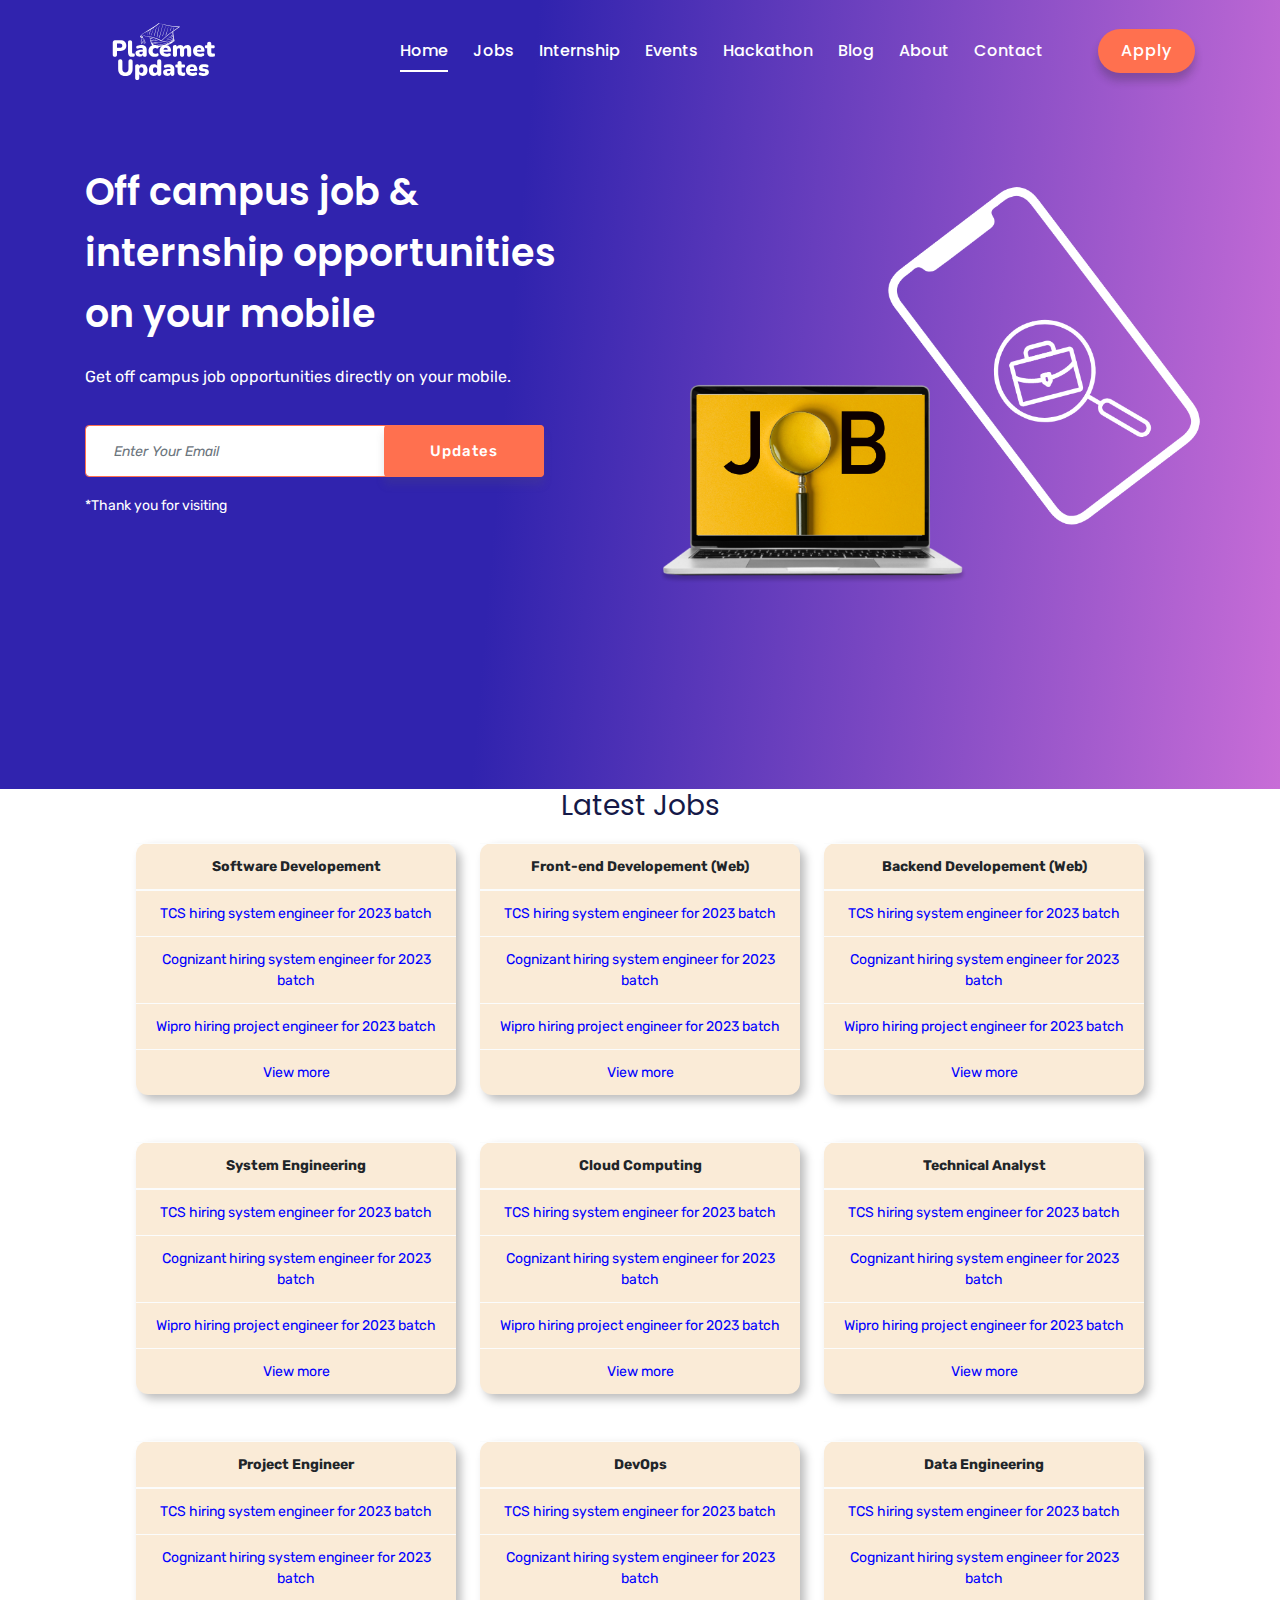
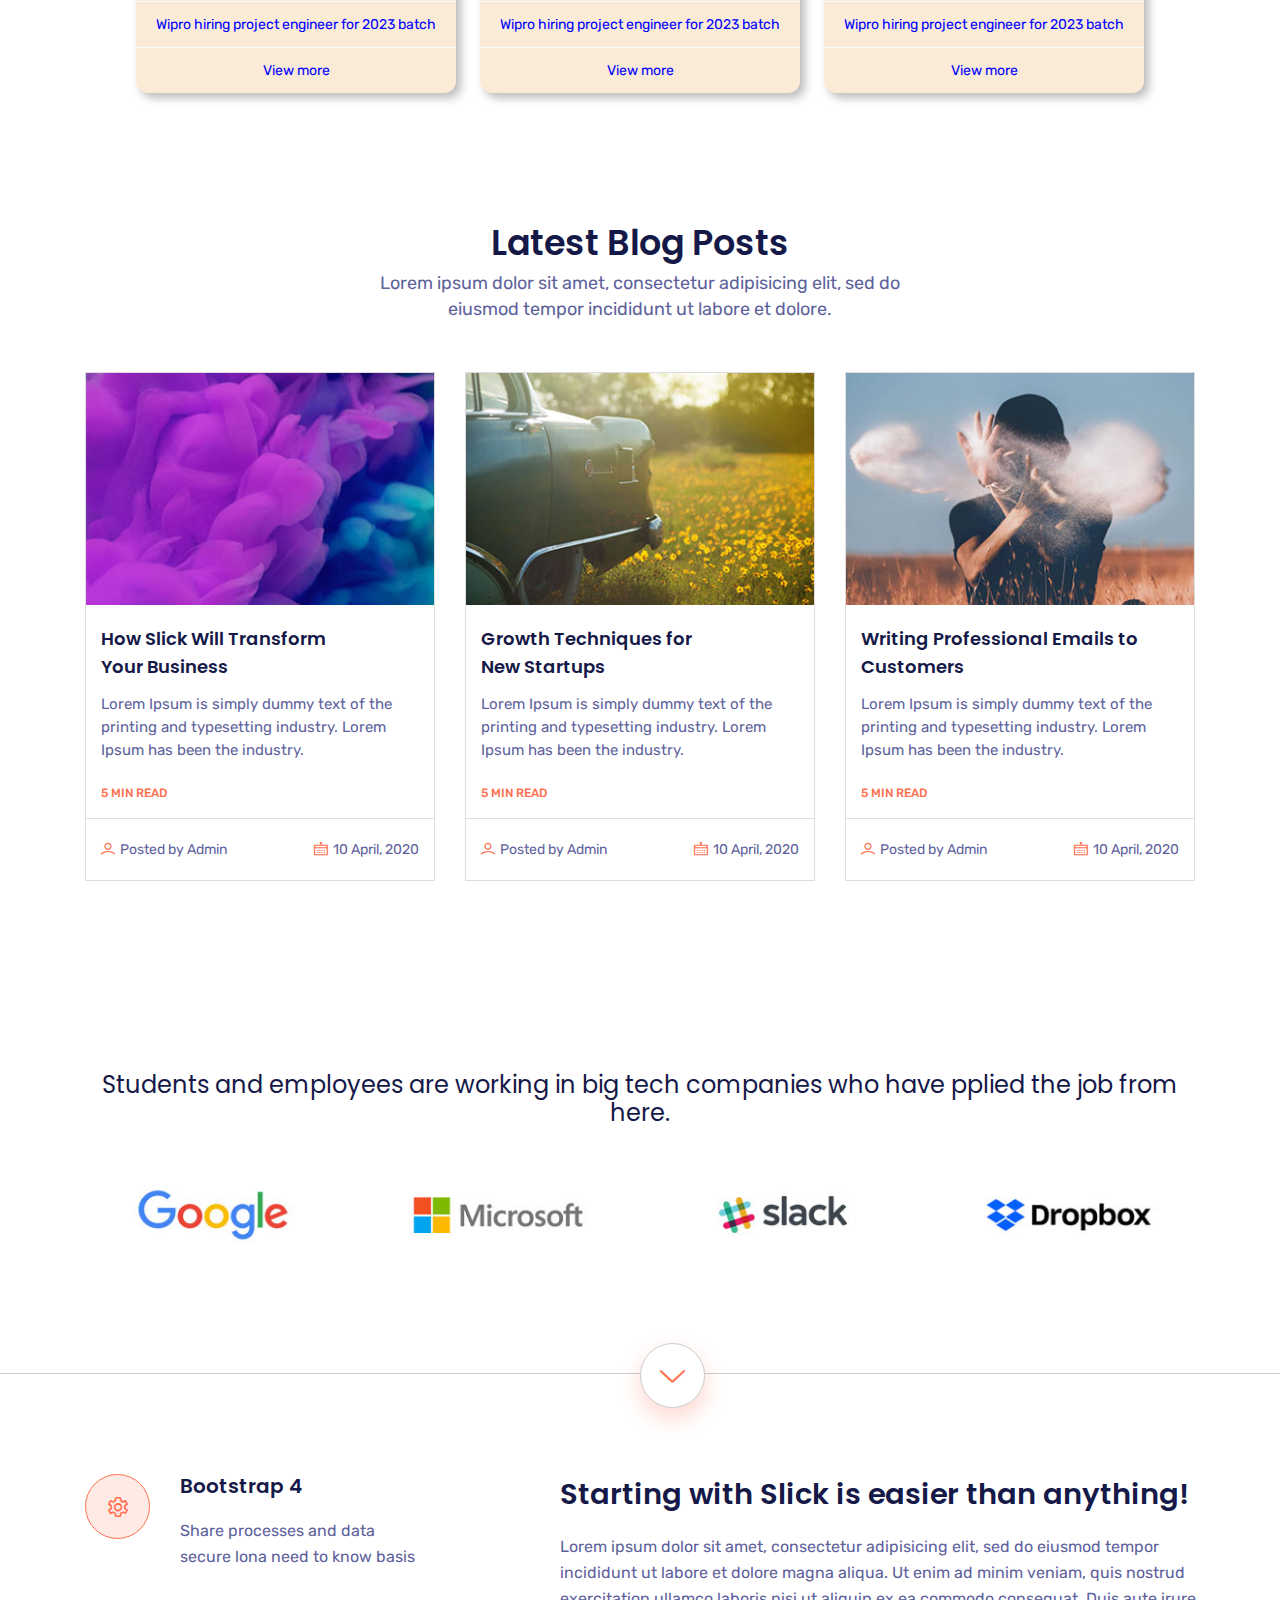
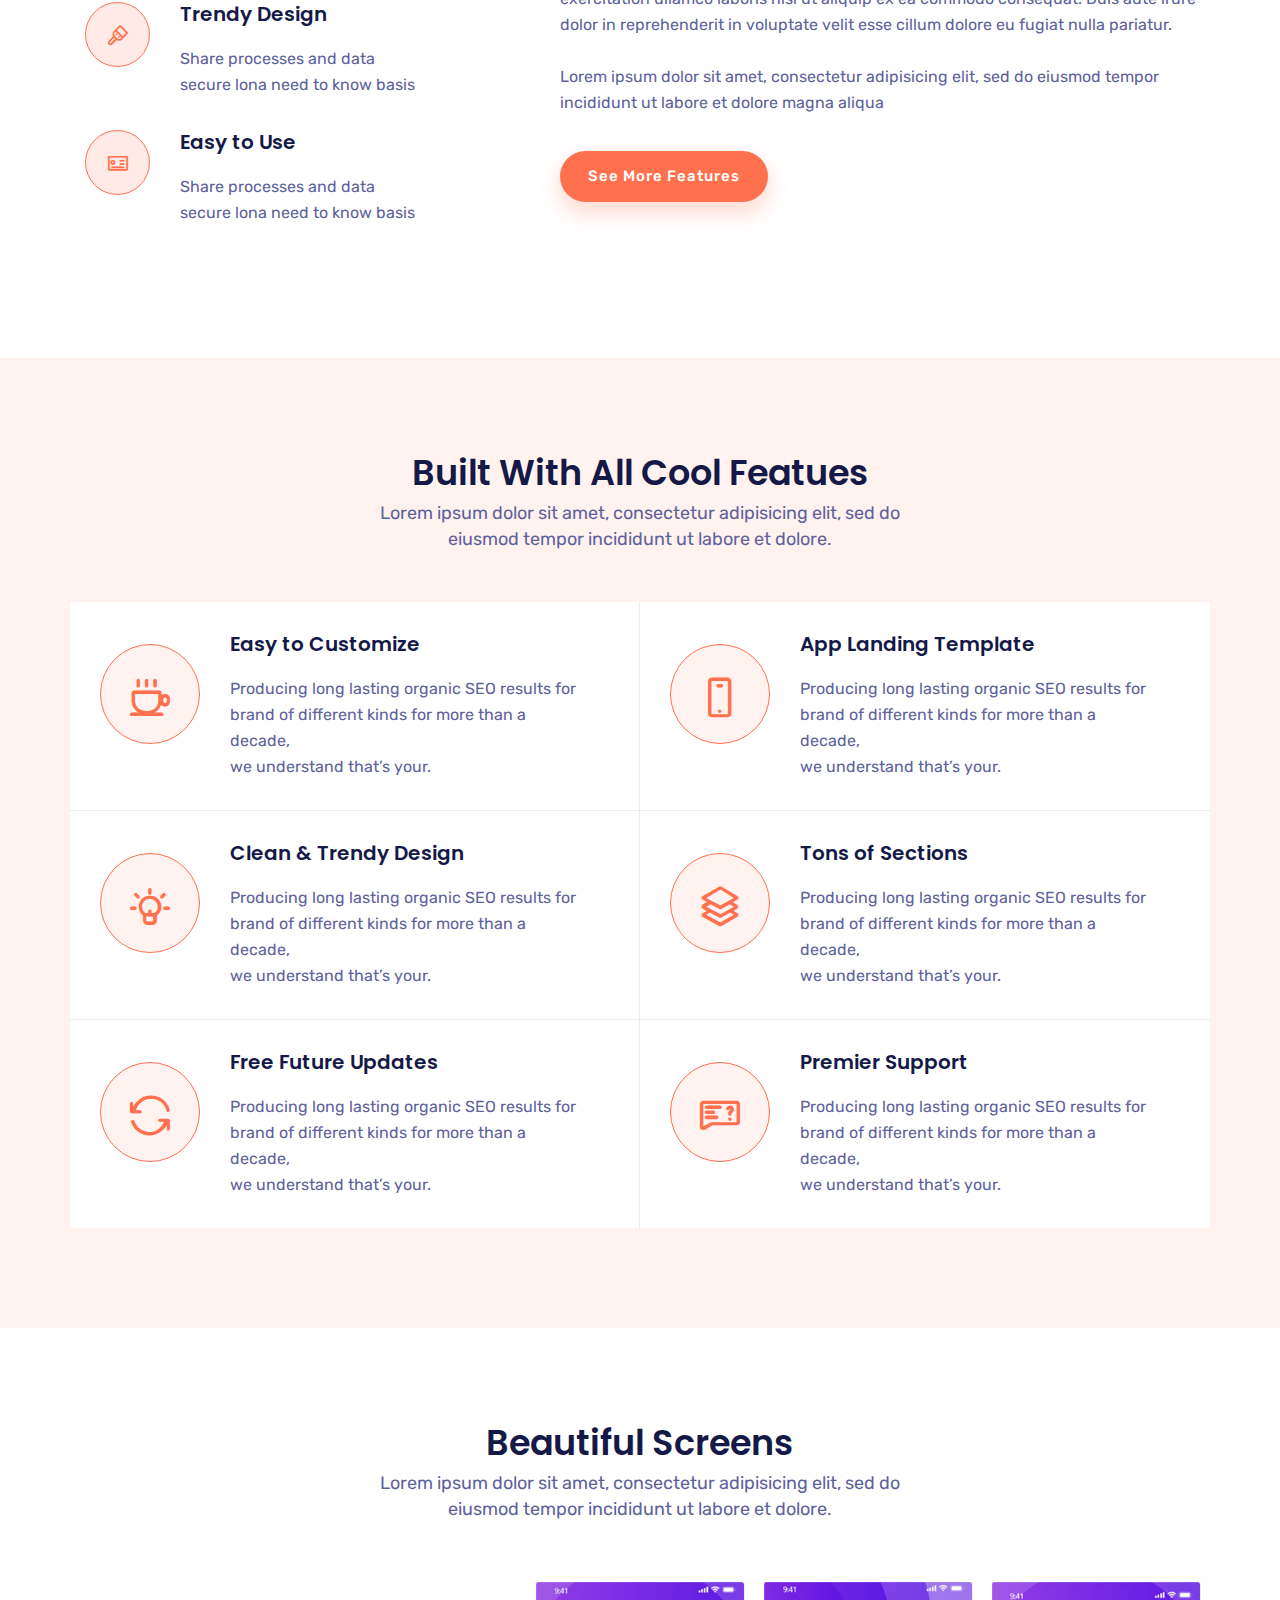
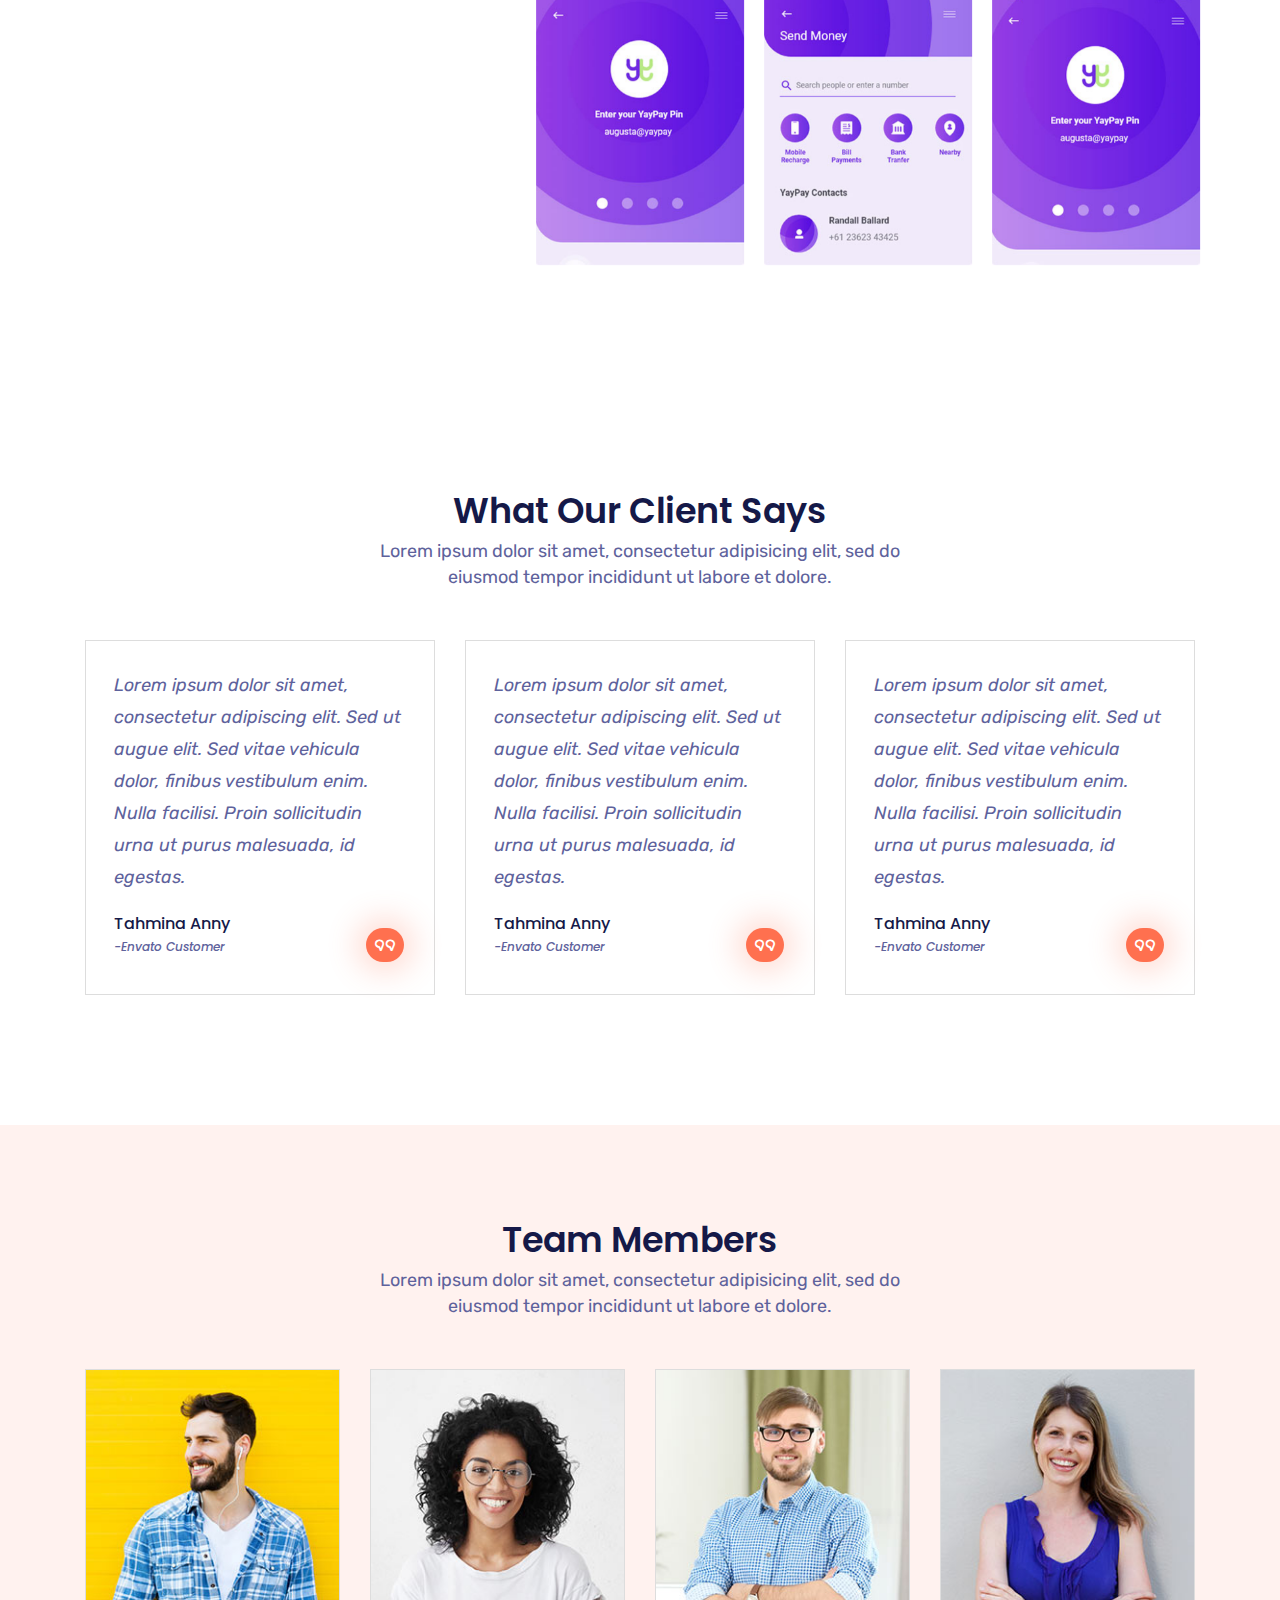
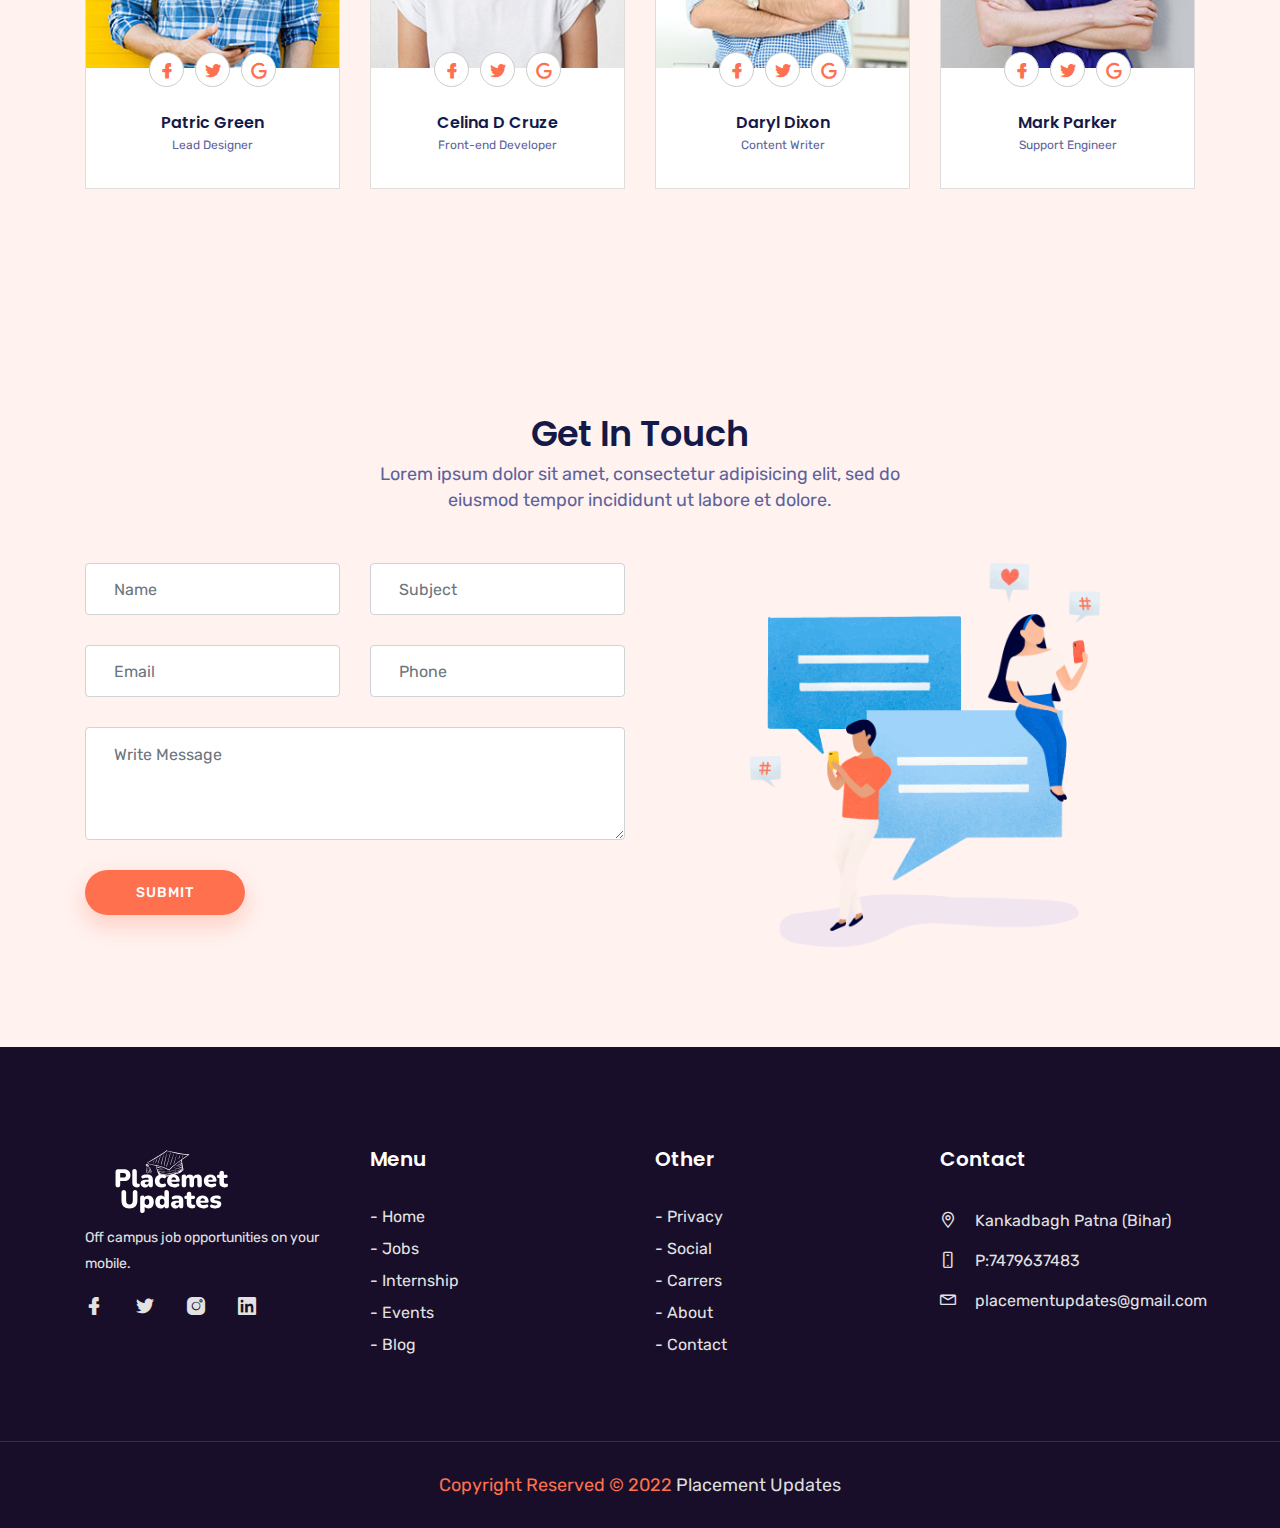
==== commit 2c503e81: "blog sec after job section" ====
--- a/index.html
+++ b/index.html
@@ -311,7 +311,108 @@
 
         </div>
     </section>
-
+    <section id="blog2" class="section">
+
+        <div class="container">
+
+            <div class="row">
+                <div class="col-lg-12">
+                    <div class="blog-text section-header text-center">
+                        <div>
+                            <h2 class="section-title">Latest Blog Posts</h2>
+                            <div class="desc-text">
+                                <p>Lorem ipsum dolor sit amet, consectetur adipisicing elit, sed do <br
+                                        class="d-none d-md-block"> eiusmod tempor incididunt ut labore et dolore.</p>
+                            </div>
+                        </div>
+                    </div>
+                </div>
+            </div>
+
+
+            <div class="row justify-content-center justify-content-md-start">
+
+                <div class="col-lg-4 col-md-6 col-sm-10 col-xs-12 blog-item">
+
+                    <div class="blog-item-wrapper">
+                        <div class="blog-item-img">
+                            <a href="single-post.html">
+                                <img src="images/blog-01.jpg" class="img-fluid" alt="">
+                            </a>
+                        </div>
+                        <div class="blog-item-text">
+                            <h3><a href="single-post.html">How Slick Will Transform <br class="d-none d-lg-block">Your
+                                    Business</a></h3>
+                            <p>Lorem Ipsum is simply dummy text of the printing and typesetting industry. Lorem Ipsum
+                                has been the
+                                industry.</p>
+                            <a href="app.html" class="read-more">5 Min read</a>
+                        </div>
+                        <div class="author">
+                            <span class="name"><i class="lni lni-user"></i><a href="#">Posted by Admin</a></span>
+                            <span class="date float-right"><i class="lni lni-calendar"></i><a href="#">10 April,
+                                    2020</a></span>
+                        </div>
+                    </div>
+
+                </div>
+
+
+                <div class="col-lg-4 col-md-6 col-sm-10 col-xs-12 blog-item">
+
+                    <div class="blog-item-wrapper">
+                        <div class="blog-item-img">
+                            <a href="single-post.html">
+                                <img src="images/blog-02.jpg" class="img-fluid" alt="">
+                            </a>
+                        </div>
+                        <div class="blog-item-text">
+                            <h3><a href="single-post.html">Growth Techniques for <br class="d-none d-lg-block">New
+                                    Startups</a></h3>
+                            <p>Lorem Ipsum is simply dummy text of the printing and typesetting industry. Lorem Ipsum
+                                has been the
+                                industry.</p>
+                            <a href="app.html" class="read-more">5 Min read</a>
+                        </div>
+                        <div class="author">
+                            <span class="name"><i class="lni lni-user"></i><a href="#">Posted by Admin</a></span>
+                            <span class="date float-right"><i class="lni lni-calendar"></i><a href="#">10 April,
+                                    2020</a></span>
+                        </div>
+                    </div>
+
+                </div>
+
+
+                <div class="col-lg-4 col-md-6 col-sm-10 col-xs-12 blog-item">
+
+                    <div class="blog-item-wrapper">
+                        <div class="blog-item-img">
+                            <a href="single-post.html">
+                                <img src="images/blog-03.jpg" class="img-fluid" alt="">
+                            </a>
+                        </div>
+                        <div class="blog-item-text">
+                            <h3><a href="single-post.html">Writing Professional <br class="d-none d-lg-none">Emails to
+                                    Customers</a></h3>
+                            <p>Lorem Ipsum is simply dummy text of the printing and typesetting industry. Lorem Ipsum
+                                has been the
+                                industry.</p>
+                            <a href="app.html" class="read-more">5 Min read</a>
+                        </div>
+                        <div class="author">
+                            <span class="name"><i class="lni lni-user"></i><a href="#">Posted by Admin</a></span>
+                            <span class="date float-right"><i class="lni lni-calendar"></i><a href="#">10 April,
+                                    2020</a></span>
+                        </div>
+                    </div>
+
+                </div>
+
+            </div>
+
+        </div>
+    </section>
     <section id="brand-area">
         <div class="container">
 
@@ -1021,110 +1122,6 @@
     </section>
 
 
-    <section id="blog2" class="section">
-
-        <div class="container">
-
-            <div class="row">
-                <div class="col-lg-12">
-                    <div class="blog-text section-header text-center">
-                        <div>
-                            <h2 class="section-title">Latest Blog Posts</h2>
-                            <div class="desc-text">
-                                <p>Lorem ipsum dolor sit amet, consectetur adipisicing elit, sed do <br
-                                        class="d-none d-md-block"> eiusmod tempor incididunt ut labore et dolore.</p>
-                            </div>
-                        </div>
-                    </div>
-                </div>
-            </div>
-
-
-            <div class="row justify-content-center justify-content-md-start">
-
-                <div class="col-lg-4 col-md-6 col-sm-10 col-xs-12 blog-item">
-
-                    <div class="blog-item-wrapper">
-                        <div class="blog-item-img">
-                            <a href="single-post.html">
-                                <img src="images/blog-01.jpg" class="img-fluid" alt="">
-                            </a>
-                        </div>
-                        <div class="blog-item-text">
-                            <h3><a href="single-post.html">How Slick Will Transform <br class="d-none d-lg-block">Your
-                                    Business</a></h3>
-                            <p>Lorem Ipsum is simply dummy text of the printing and typesetting industry. Lorem Ipsum
-                                has been the
-                                industry.</p>
-                            <a href="app.html" class="read-more">5 Min read</a>
-                        </div>
-                        <div class="author">
-                            <span class="name"><i class="lni lni-user"></i><a href="#">Posted by Admin</a></span>
-                            <span class="date float-right"><i class="lni lni-calendar"></i><a href="#">10 April,
-                                    2020</a></span>
-                        </div>
-                    </div>
-
-                </div>
-
-
-                <div class="col-lg-4 col-md-6 col-sm-10 col-xs-12 blog-item">
-
-                    <div class="blog-item-wrapper">
-                        <div class="blog-item-img">
-                            <a href="single-post.html">
-                                <img src="images/blog-02.jpg" class="img-fluid" alt="">
-                            </a>
-                        </div>
-                        <div class="blog-item-text">
-                            <h3><a href="single-post.html">Growth Techniques for <br class="d-none d-lg-block">New
-                                    Startups</a></h3>
-                            <p>Lorem Ipsum is simply dummy text of the printing and typesetting industry. Lorem Ipsum
-                                has been the
-                                industry.</p>
-                            <a href="app.html" class="read-more">5 Min read</a>
-                        </div>
-                        <div class="author">
-                            <span class="name"><i class="lni lni-user"></i><a href="#">Posted by Admin</a></span>
-                            <span class="date float-right"><i class="lni lni-calendar"></i><a href="#">10 April,
-                                    2020</a></span>
-                        </div>
-                    </div>
-
-                </div>
-
-
-                <div class="col-lg-4 col-md-6 col-sm-10 col-xs-12 blog-item">
-
-                    <div class="blog-item-wrapper">
-                        <div class="blog-item-img">
-                            <a href="single-post.html">
-                                <img src="images/blog-03.jpg" class="img-fluid" alt="">
-                            </a>
-                        </div>
-                        <div class="blog-item-text">
-                            <h3><a href="single-post.html">Writing Professional <br class="d-none d-lg-none">Emails to
-                                    Customers</a></h3>
-                            <p>Lorem Ipsum is simply dummy text of the printing and typesetting industry. Lorem Ipsum
-                                has been the
-                                industry.</p>
-                            <a href="app.html" class="read-more">5 Min read</a>
-                        </div>
-                        <div class="author">
-                            <span class="name"><i class="lni lni-user"></i><a href="#">Posted by Admin</a></span>
-                            <span class="date float-right"><i class="lni lni-calendar"></i><a href="#">10 April,
-                                    2020</a></span>
-                        </div>
-                    </div>
-
-                </div>
-
-            </div>
-
-        </div>
-    </section>
-
-
     <section id="contact2" class="section">
 
         <div class="container">
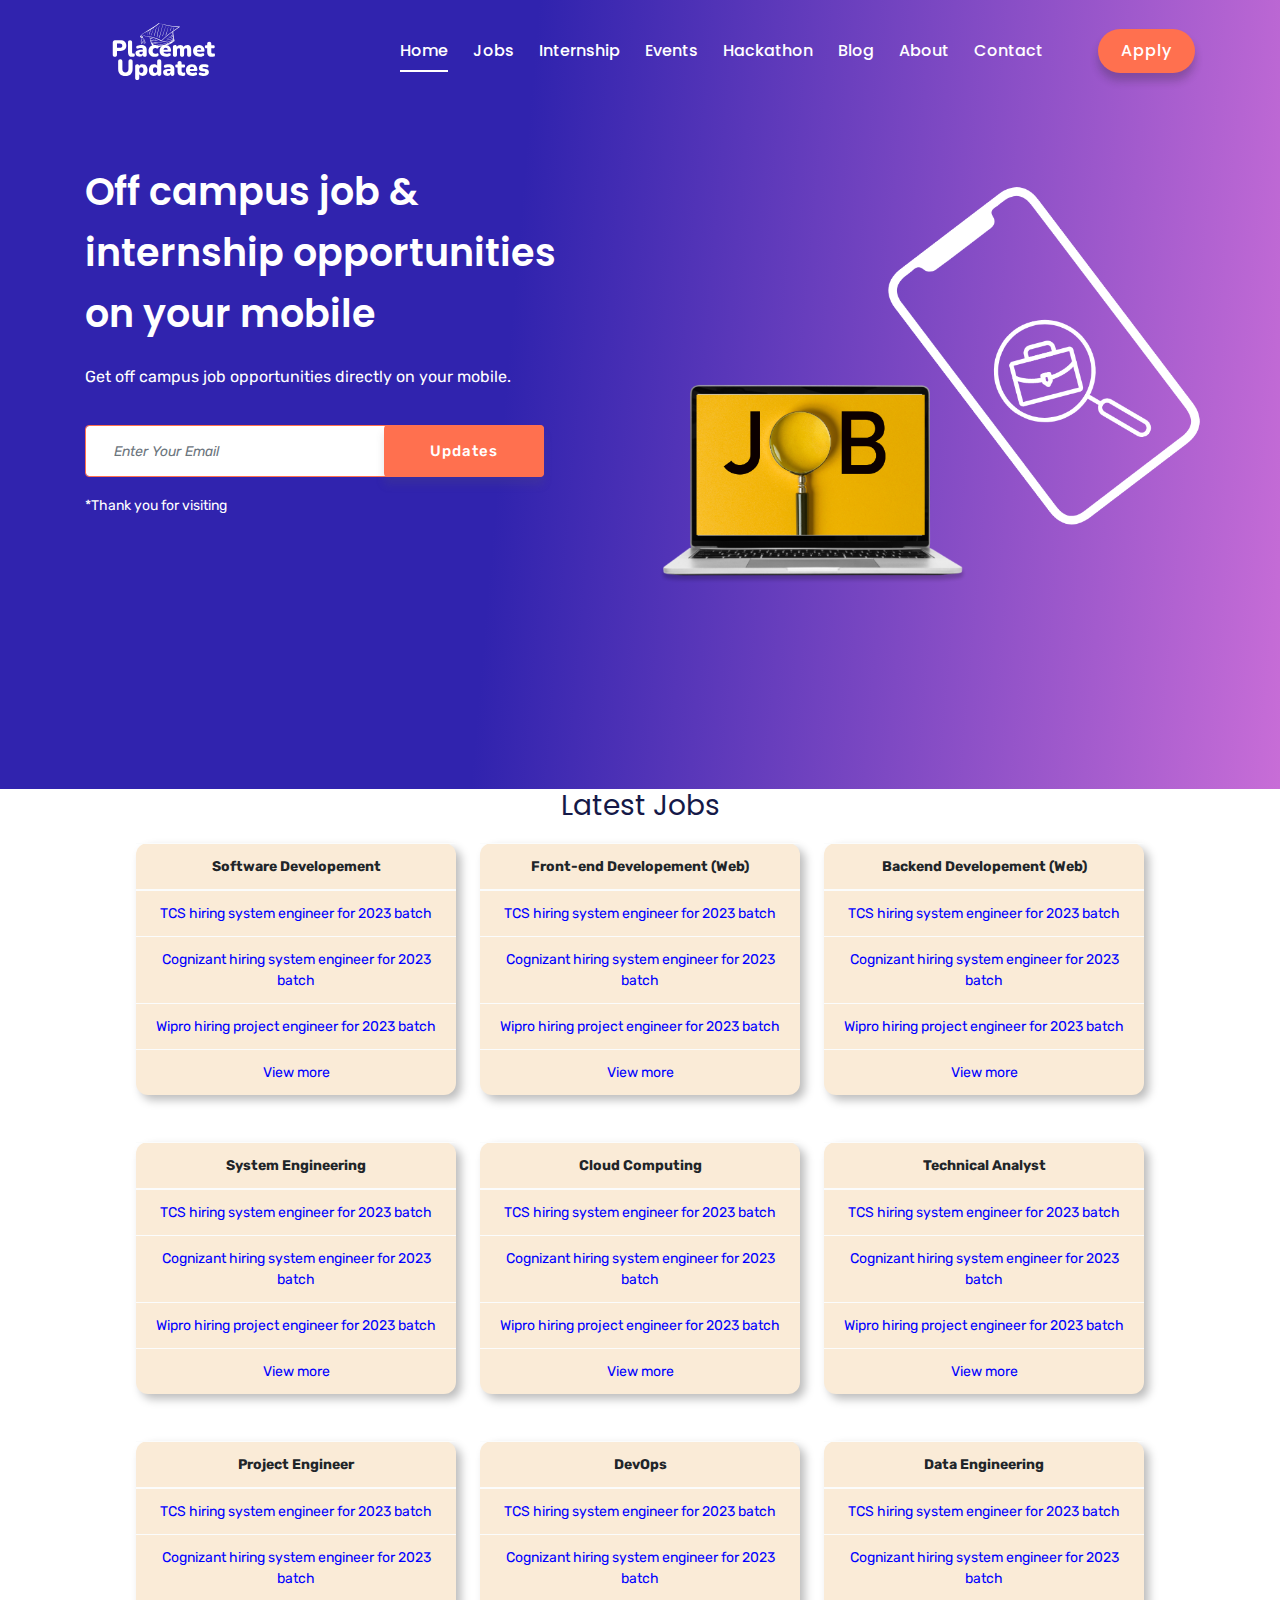
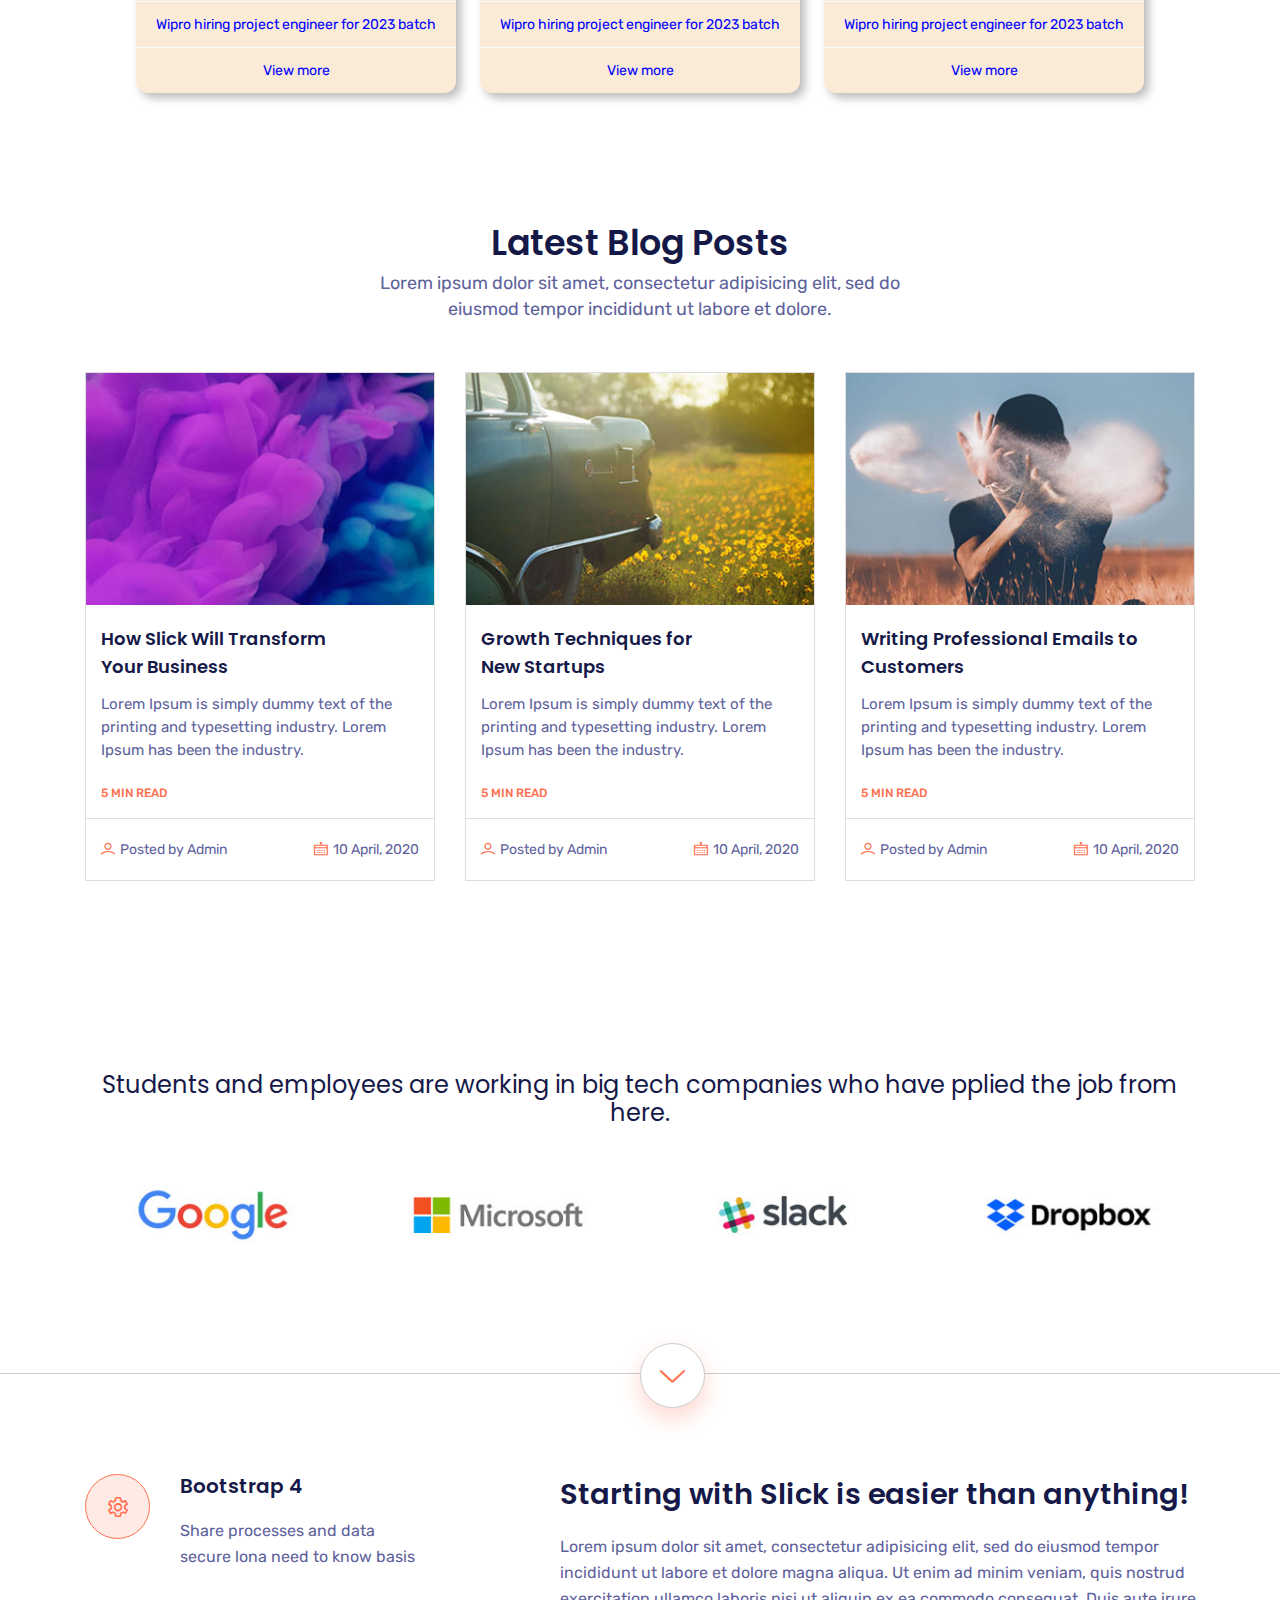
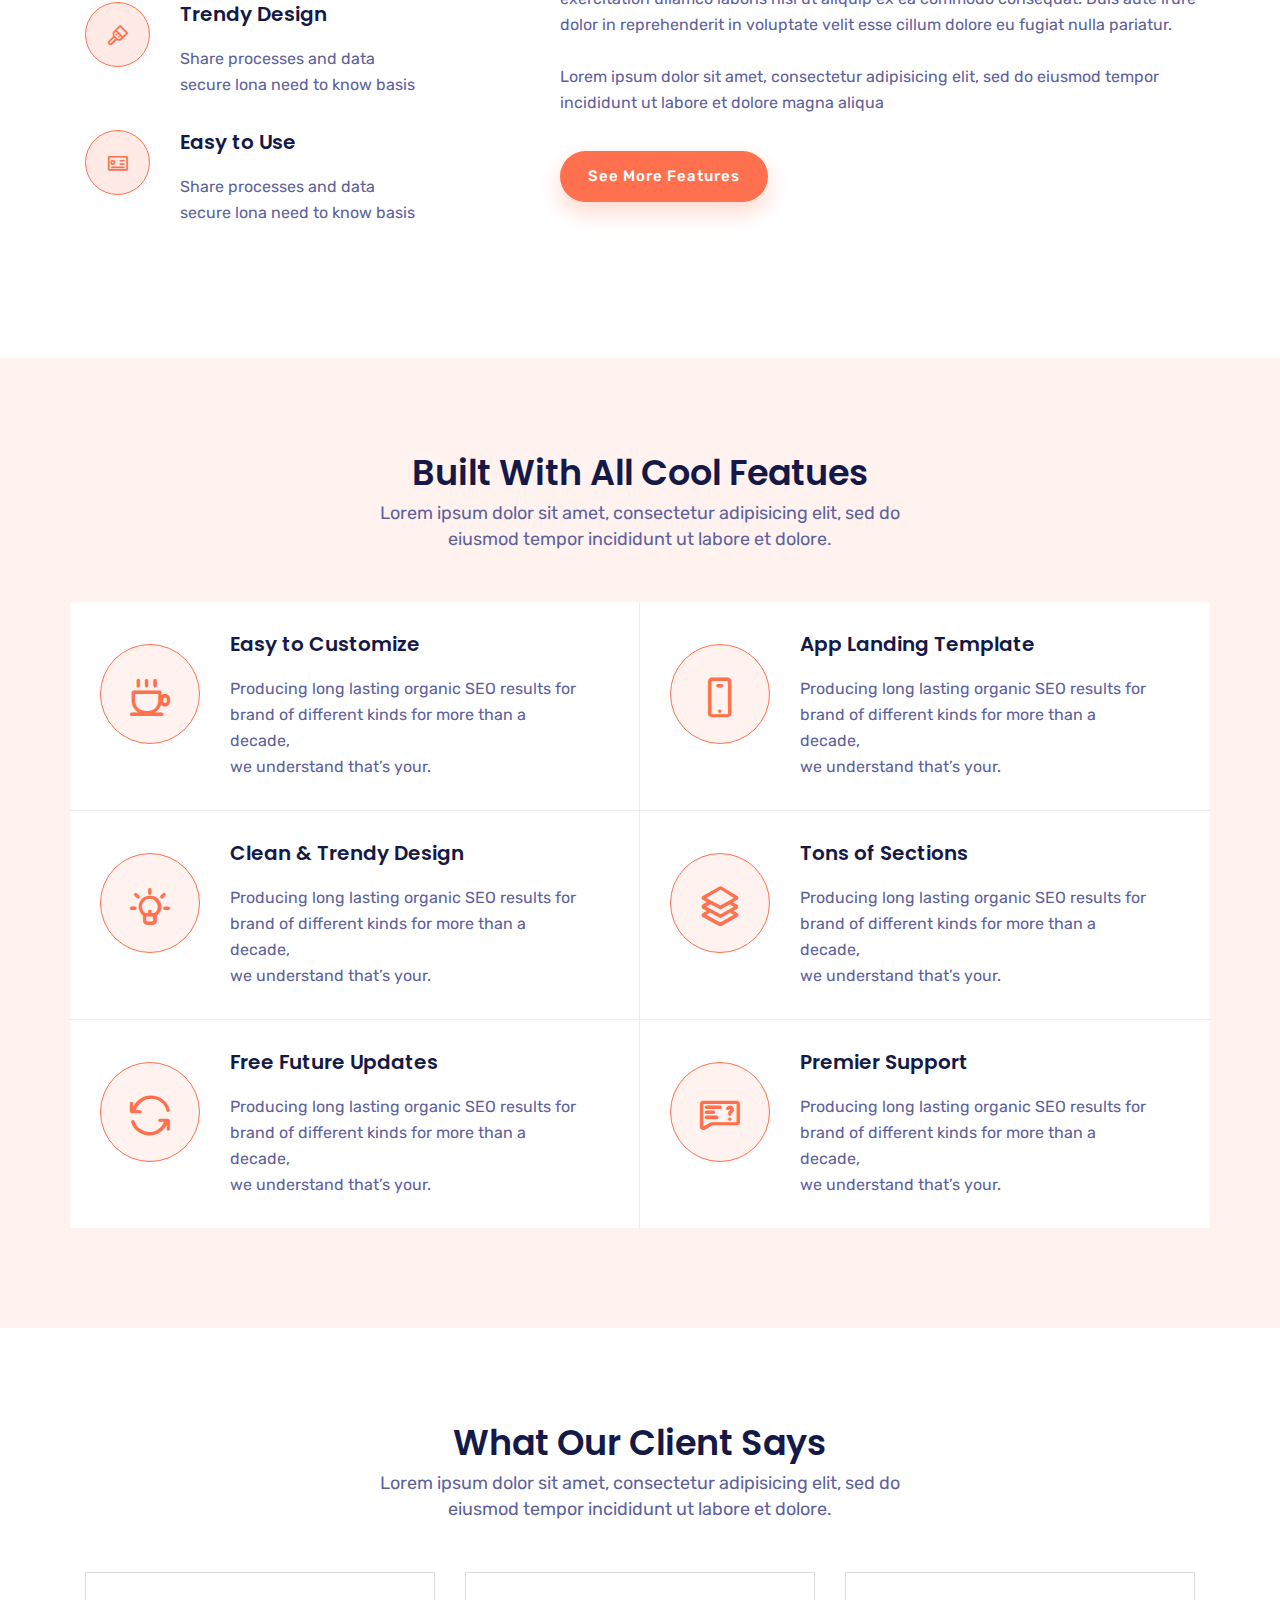
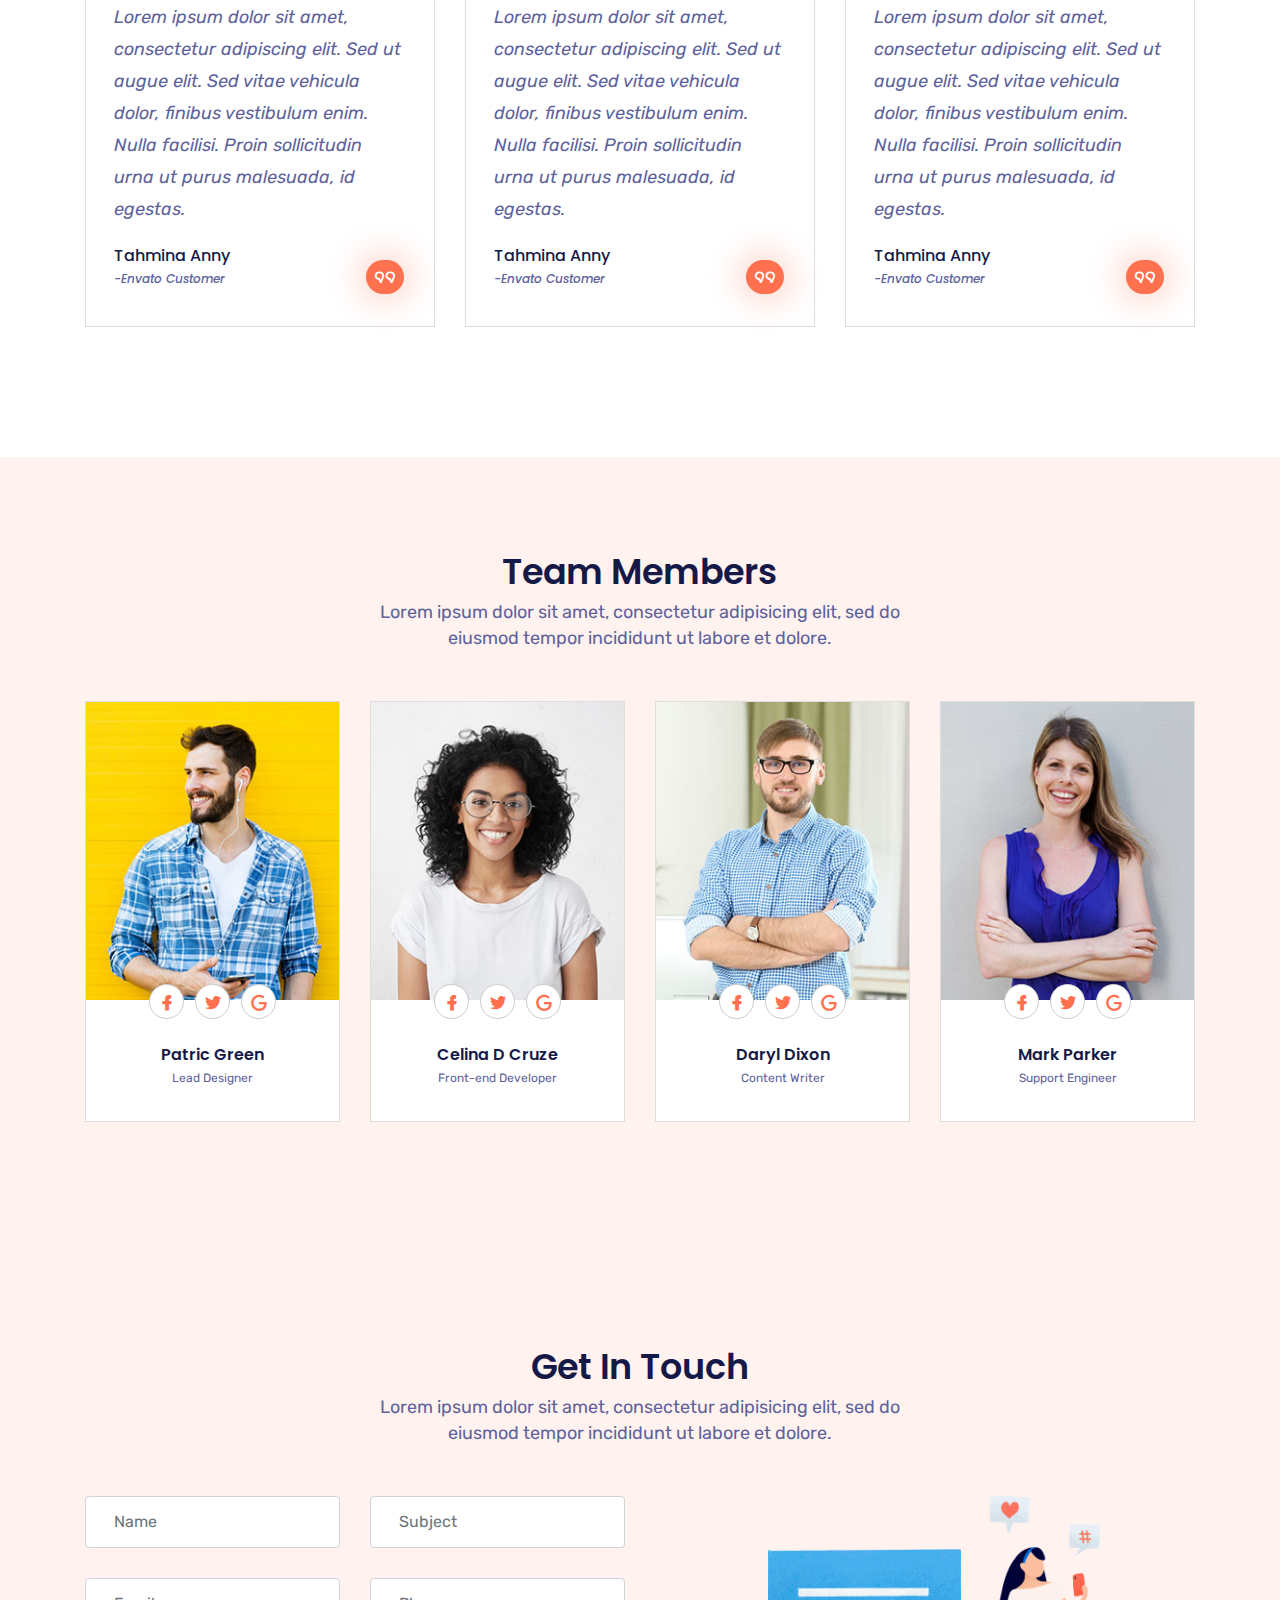
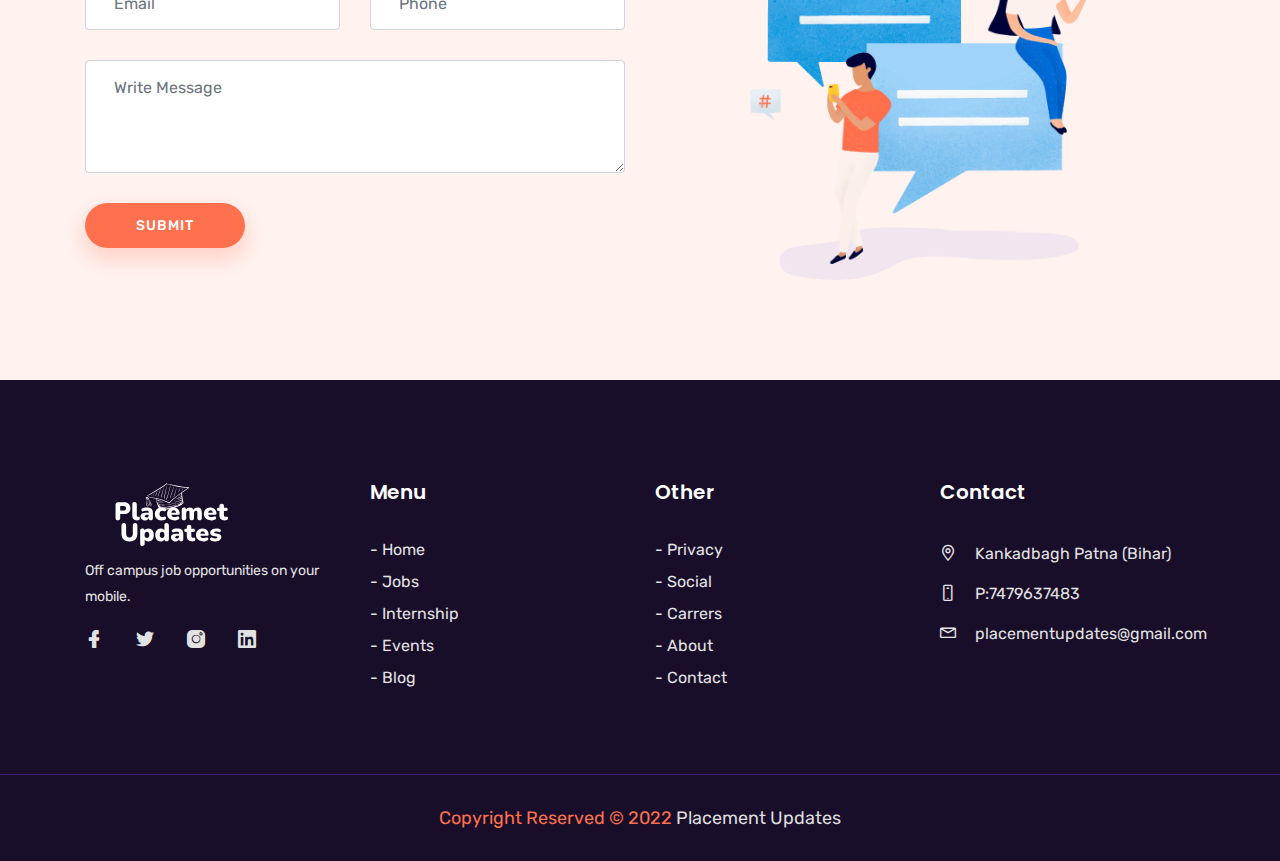
==== commit 7bf24577: "comment screenshot sec" ====
--- a/index.html
+++ b/index.html
@@ -735,7 +735,7 @@
     </section>
 
 
-    <section id="screenshots" class="section">
+    <!-- <section id="screenshots" class="section">
         <div class="container-fluid">
 
             <div class="row">
@@ -857,7 +857,7 @@
                 </div>
             </div>
         </div>
-    </section>
+    </section> -->
 
 
     <!-- <section id="pricing2" class="section">
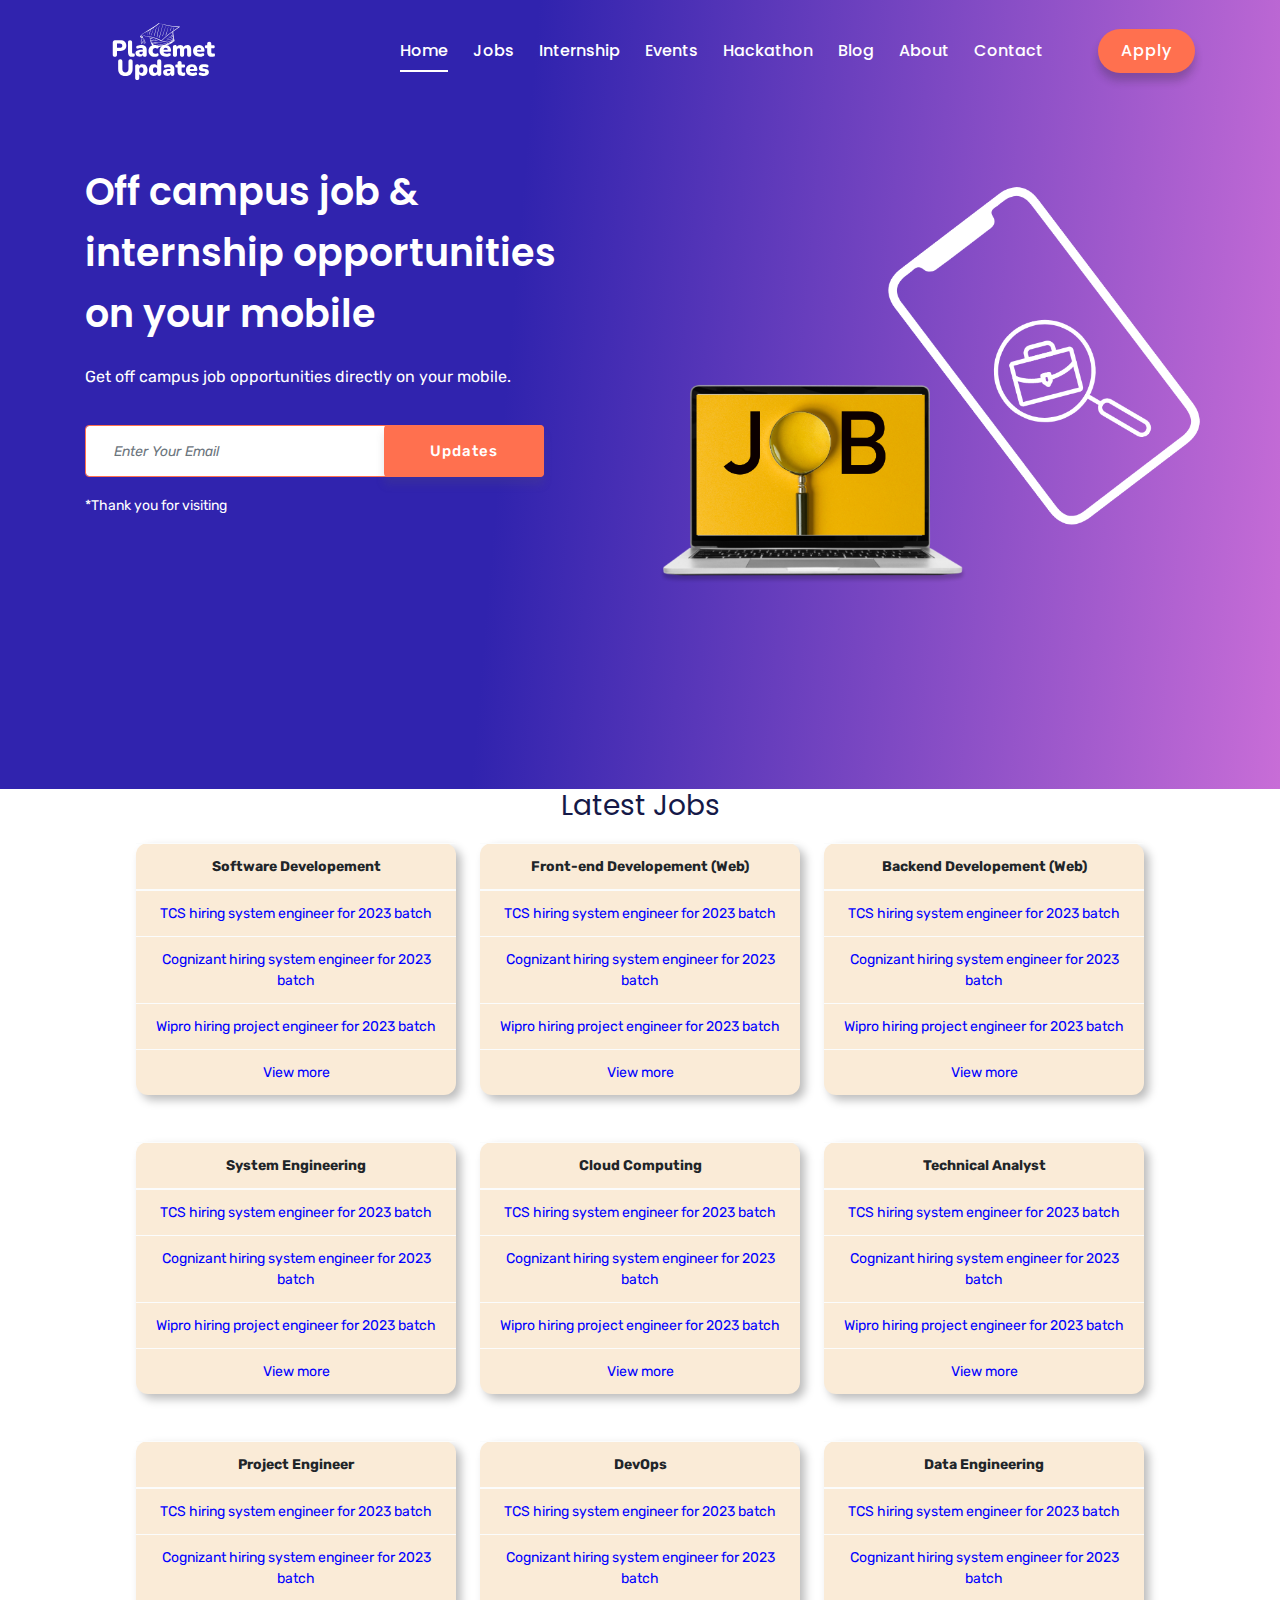
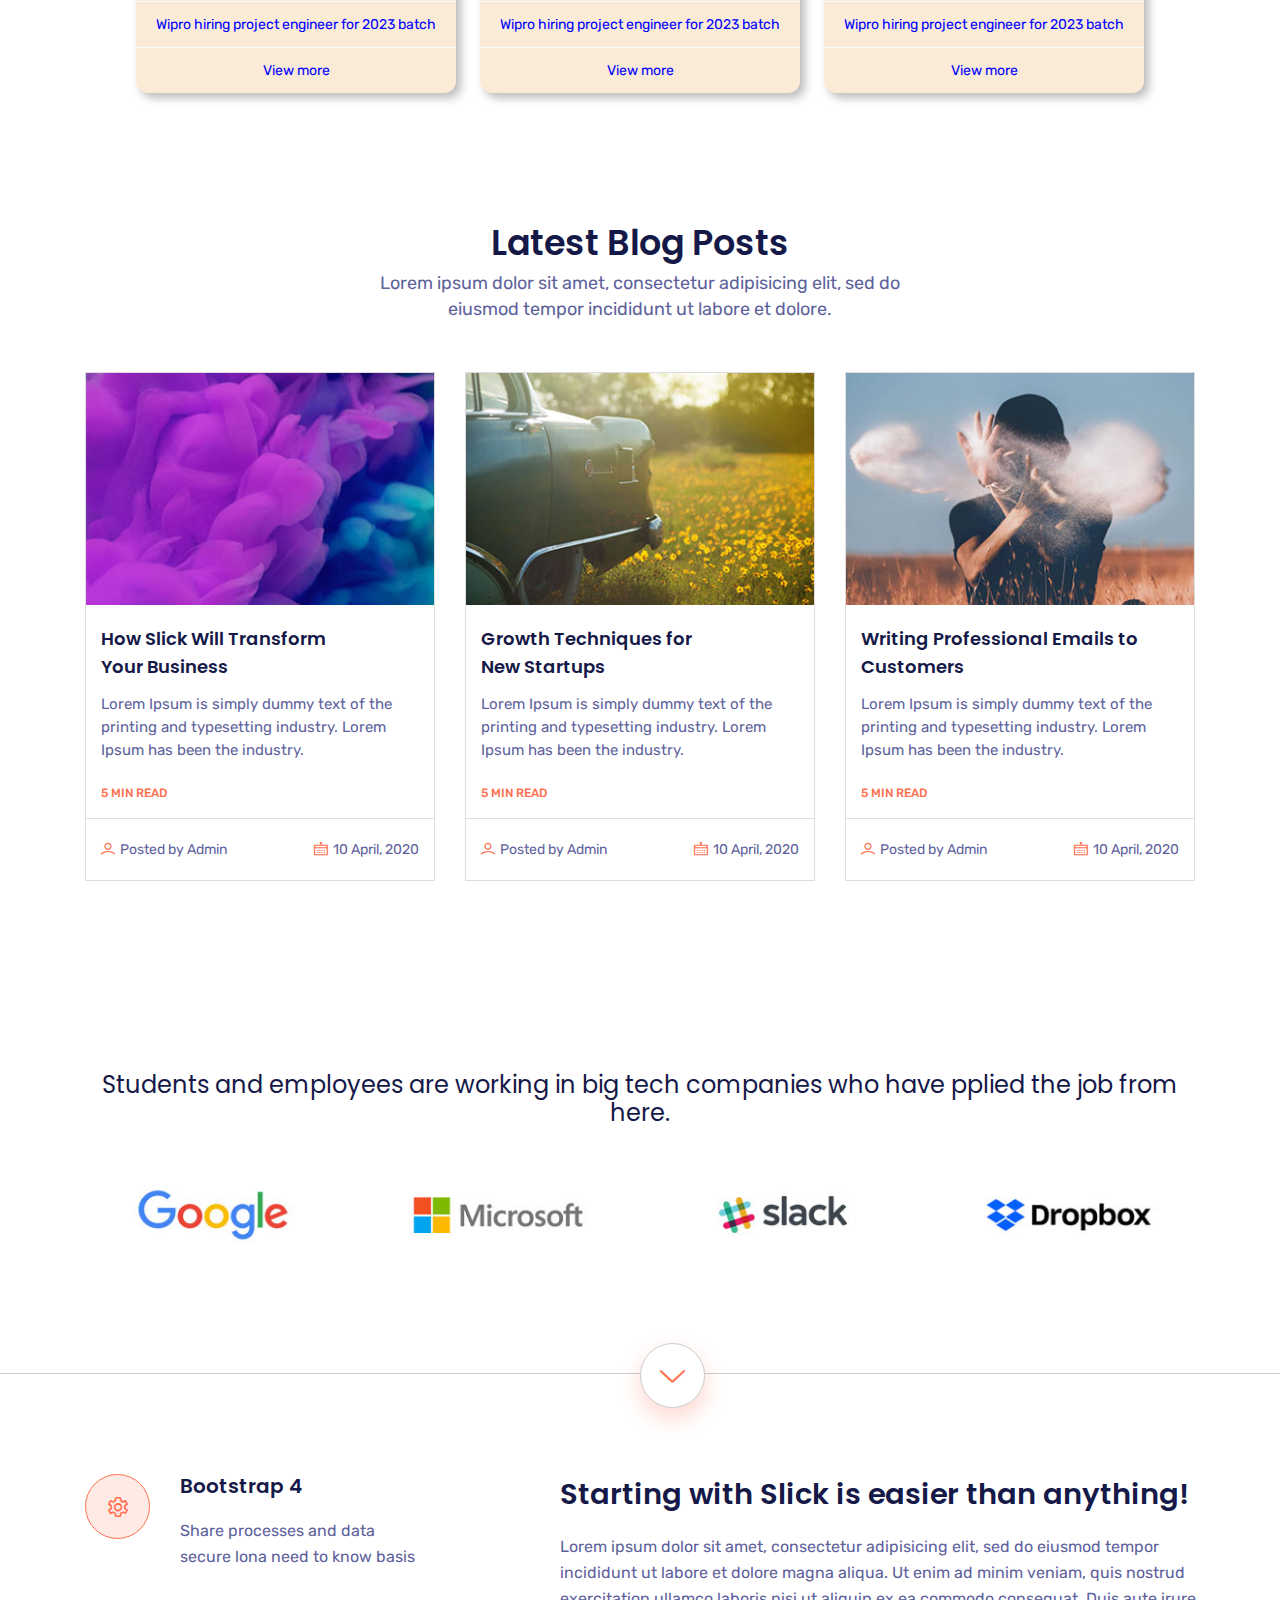
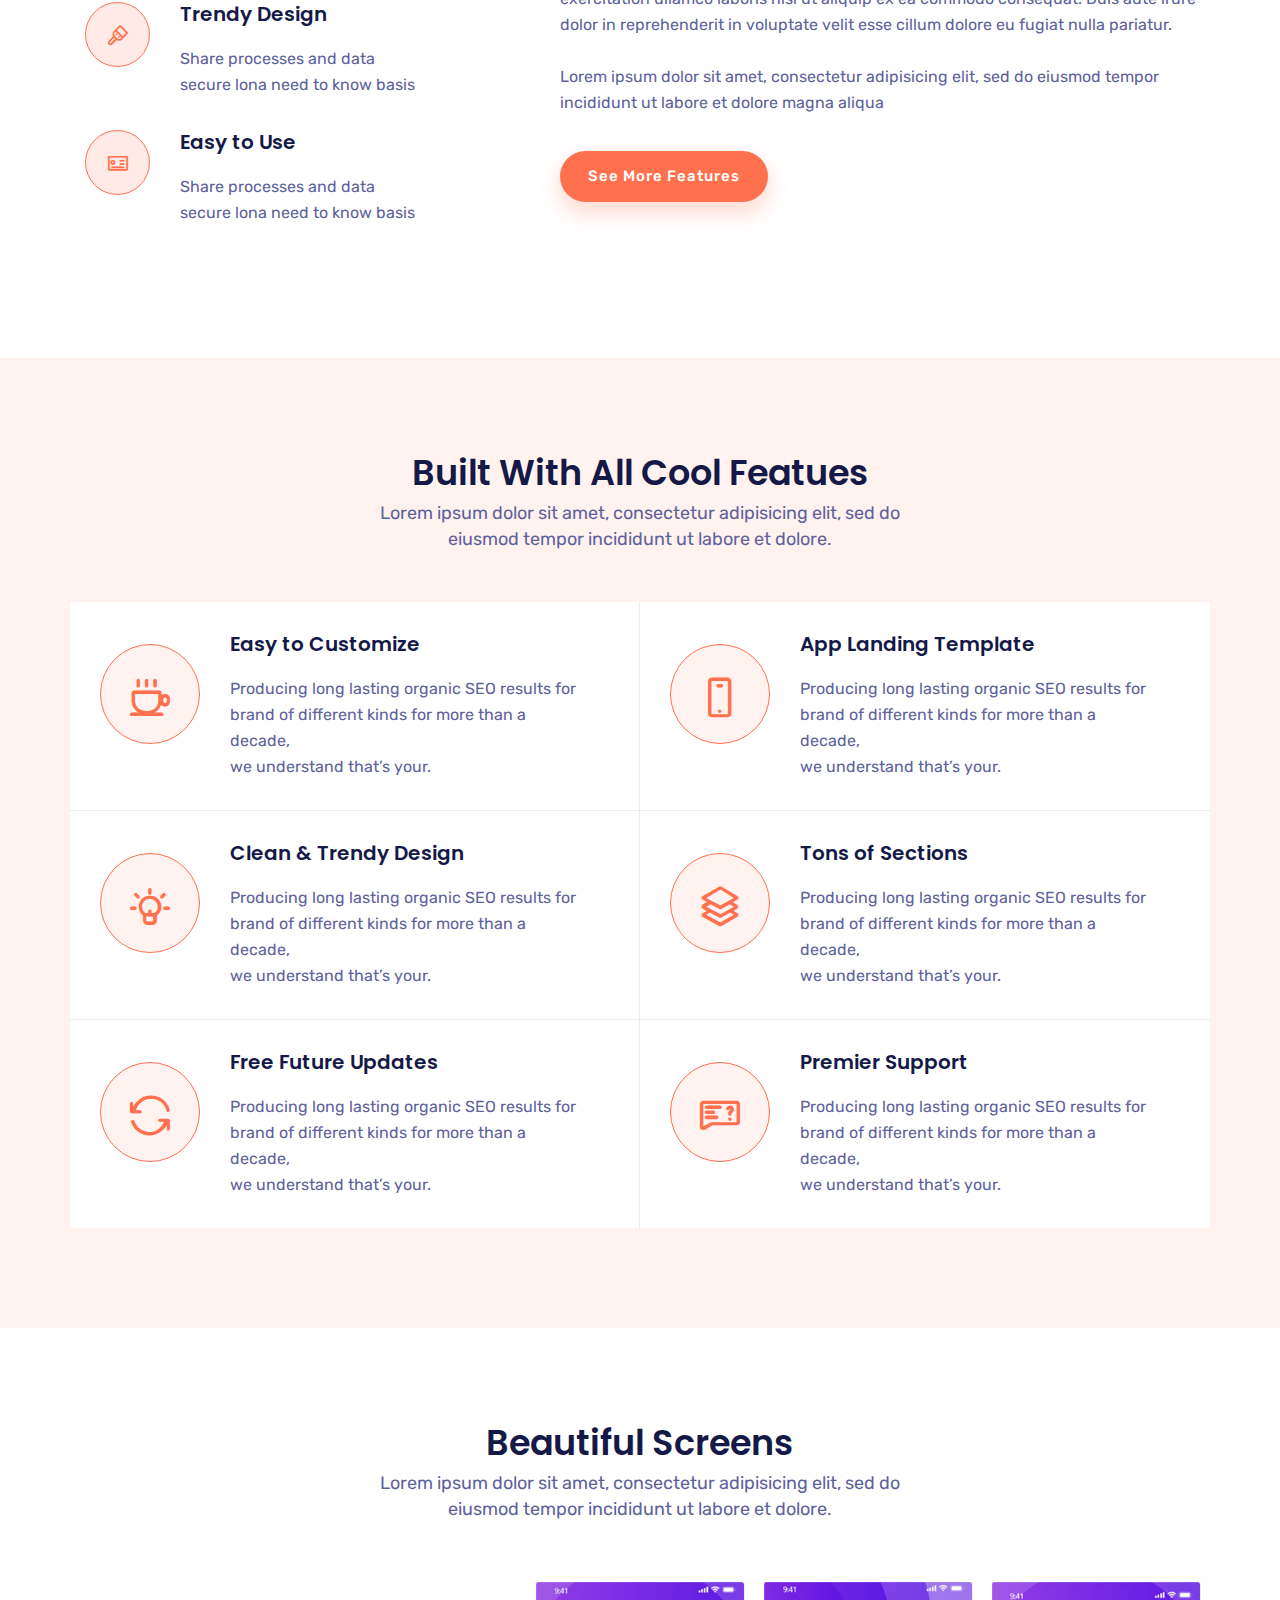
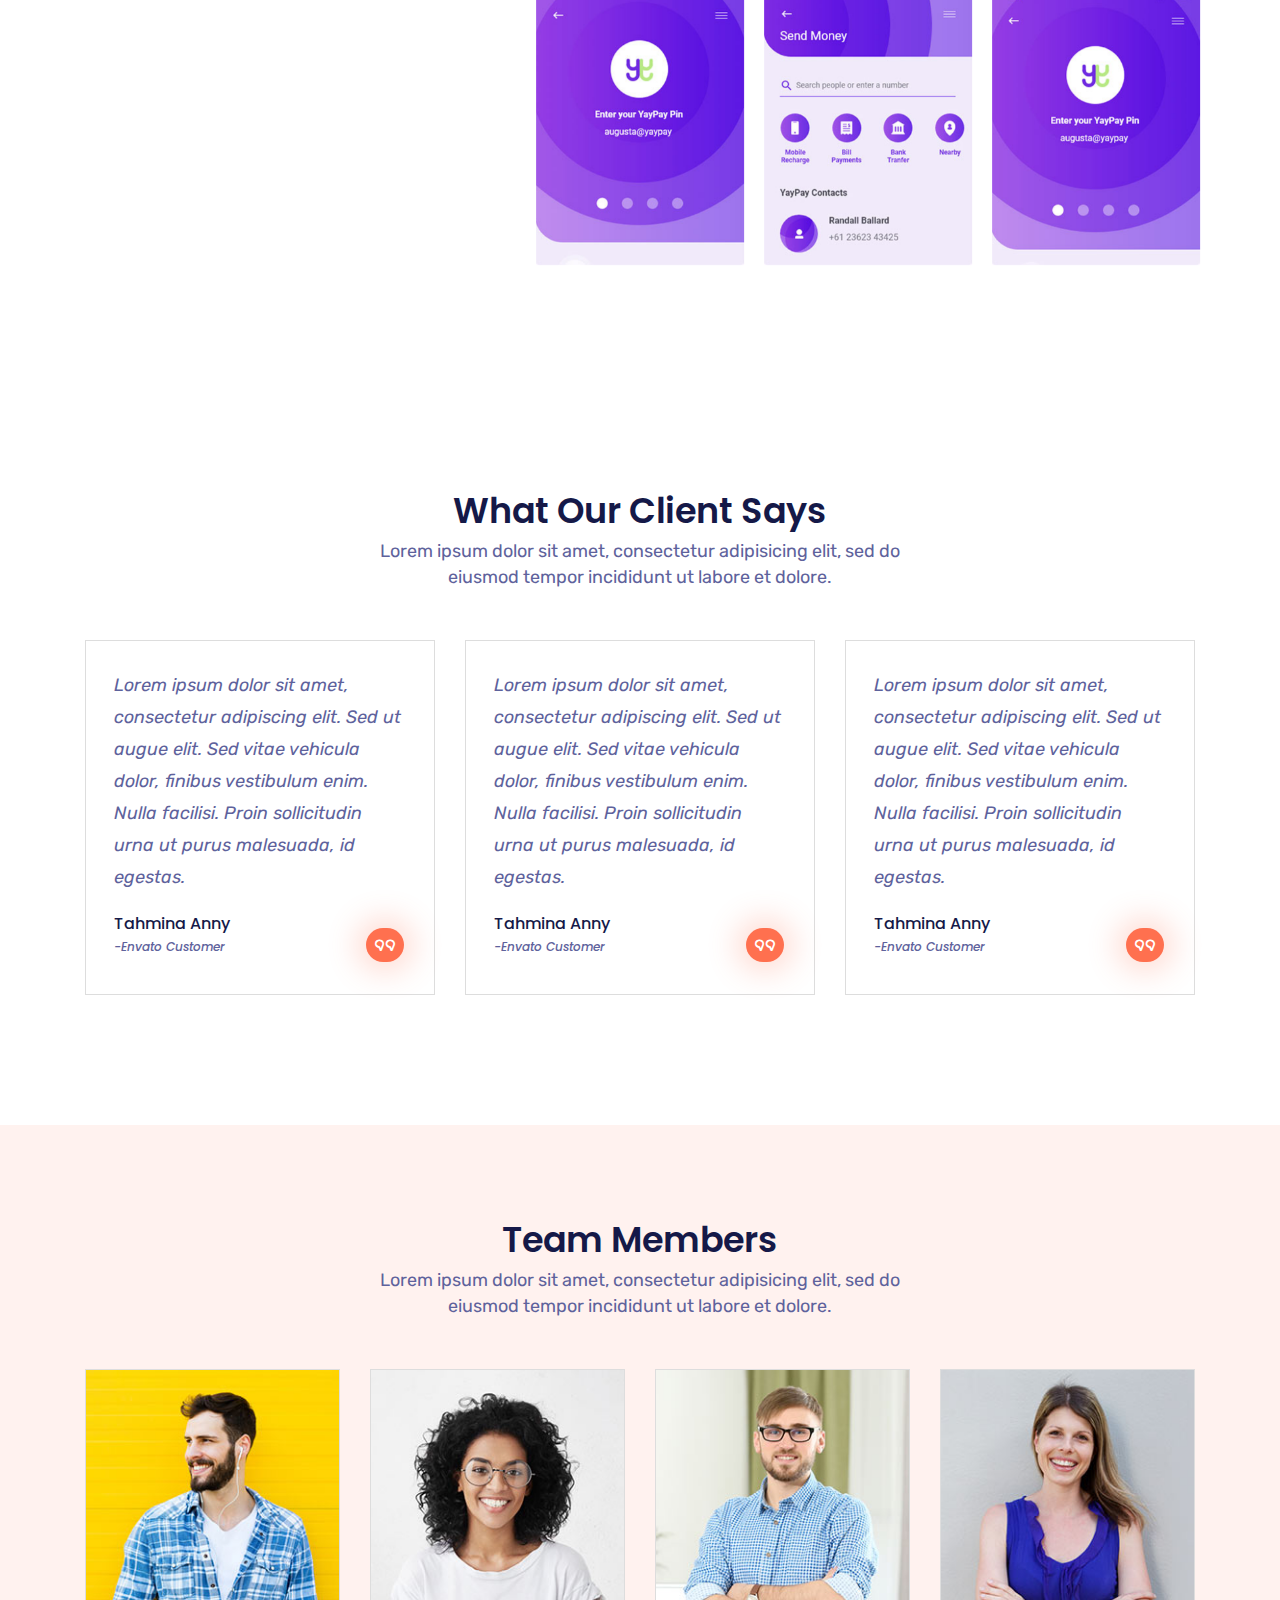
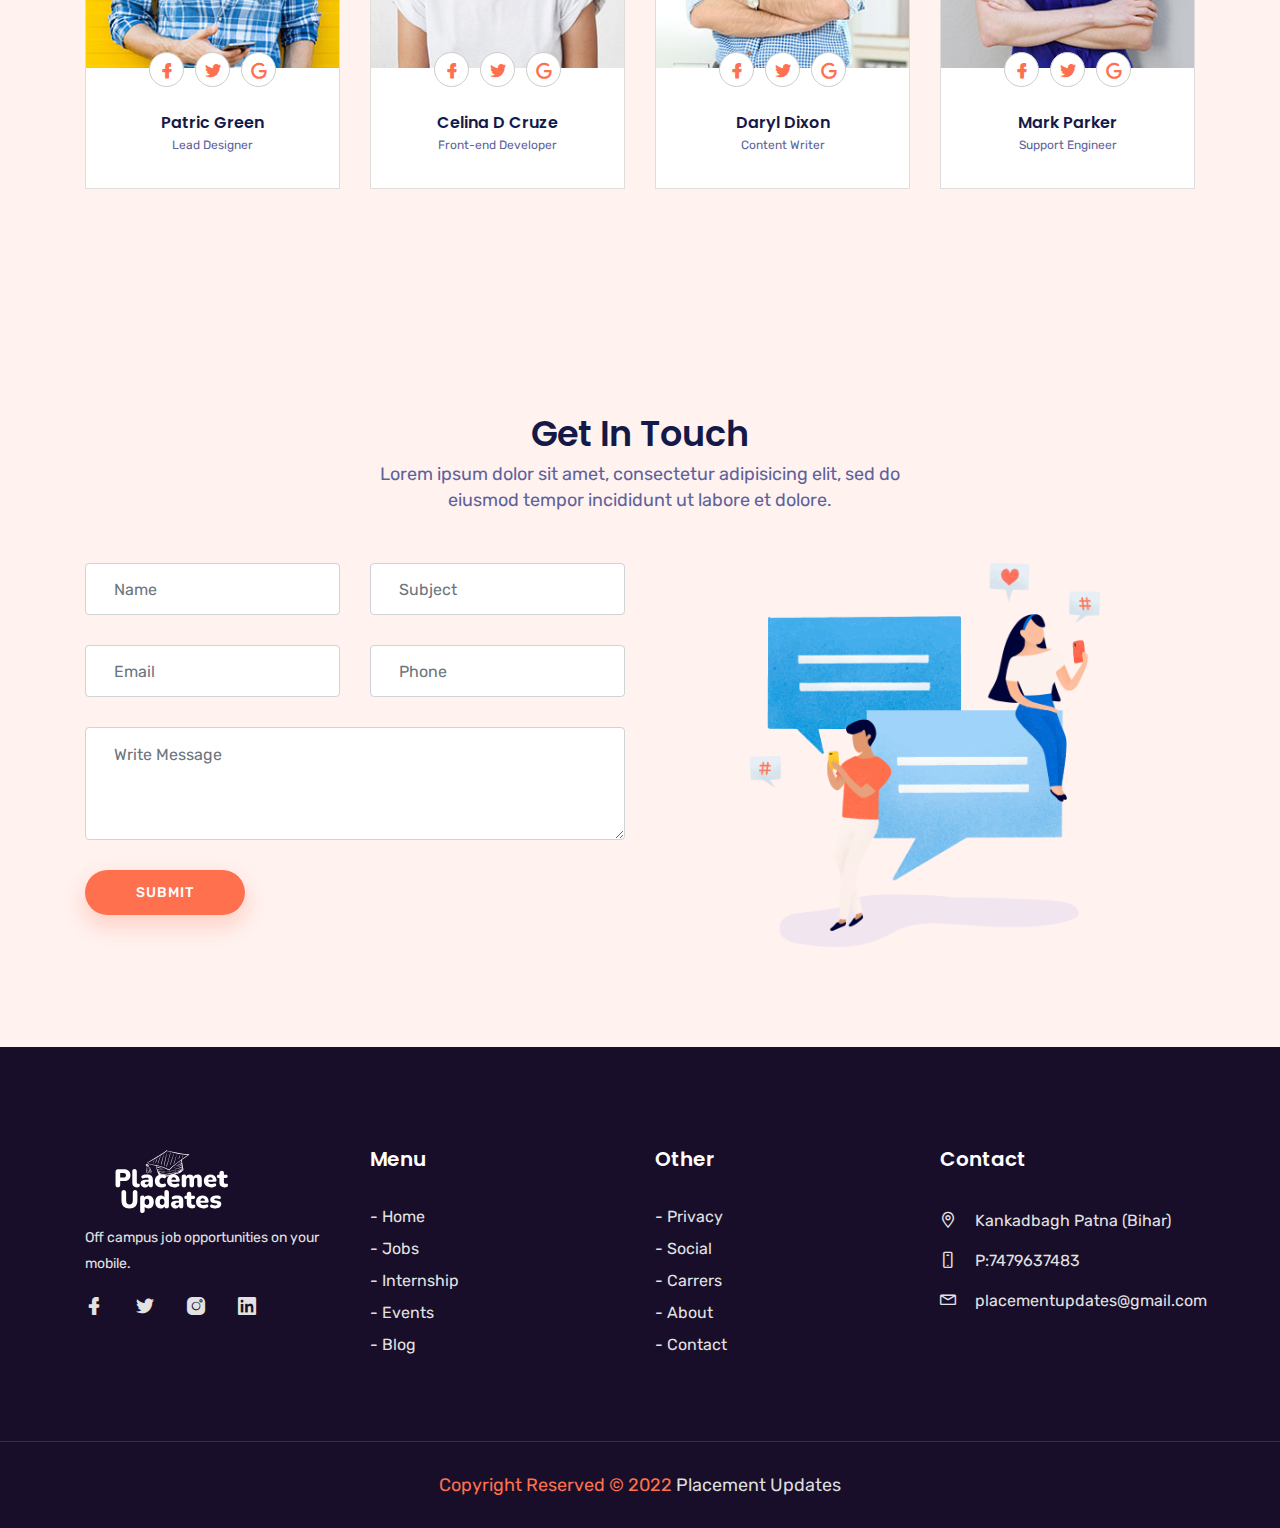
==== commit 1aaf4cab: "Revert "comment screenshot sec"" ====
--- a/index.html
+++ b/index.html
@@ -735,7 +735,7 @@
     </section>
 
 
-    <!-- <section id="screenshots" class="section">
+    <section id="screenshots" class="section">
         <div class="container-fluid">
 
             <div class="row">
@@ -857,7 +857,7 @@
                 </div>
             </div>
         </div>
-    </section> -->
+    </section>
 
 
     <!-- <section id="pricing2" class="section">
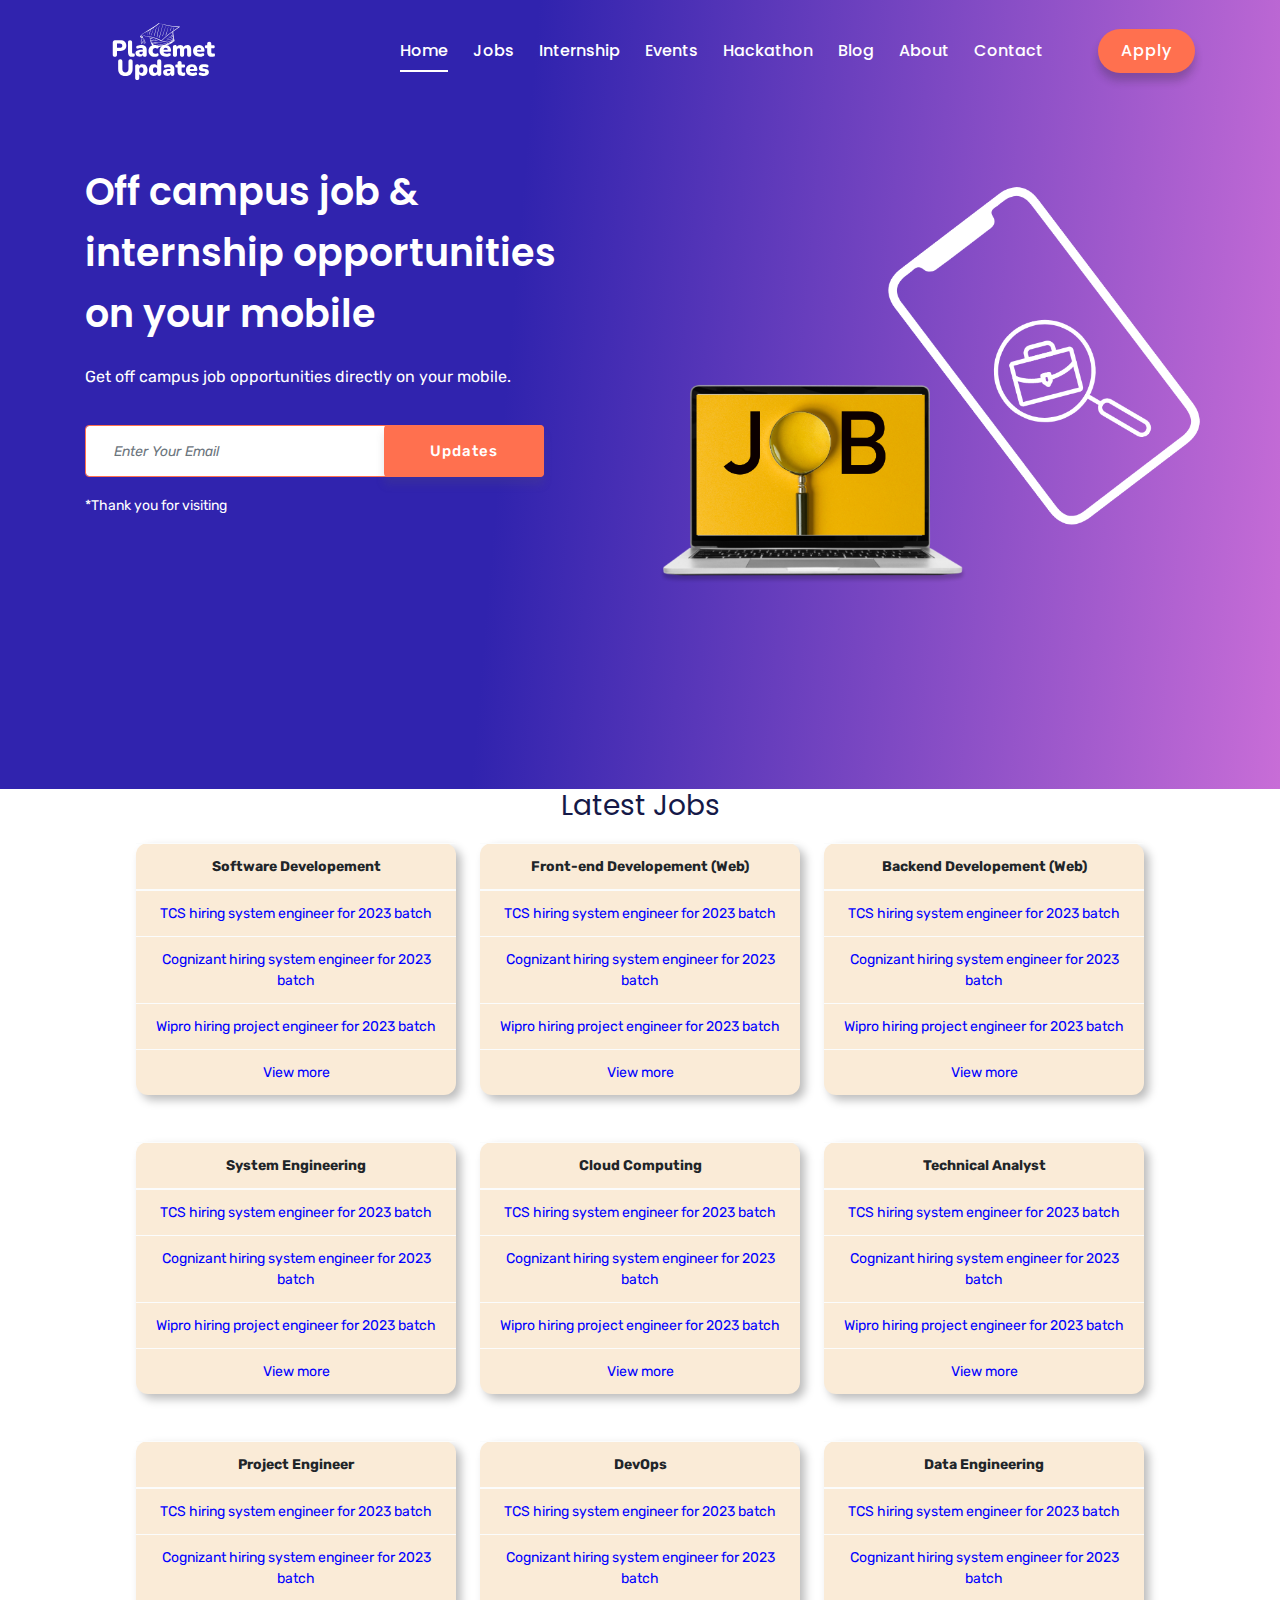
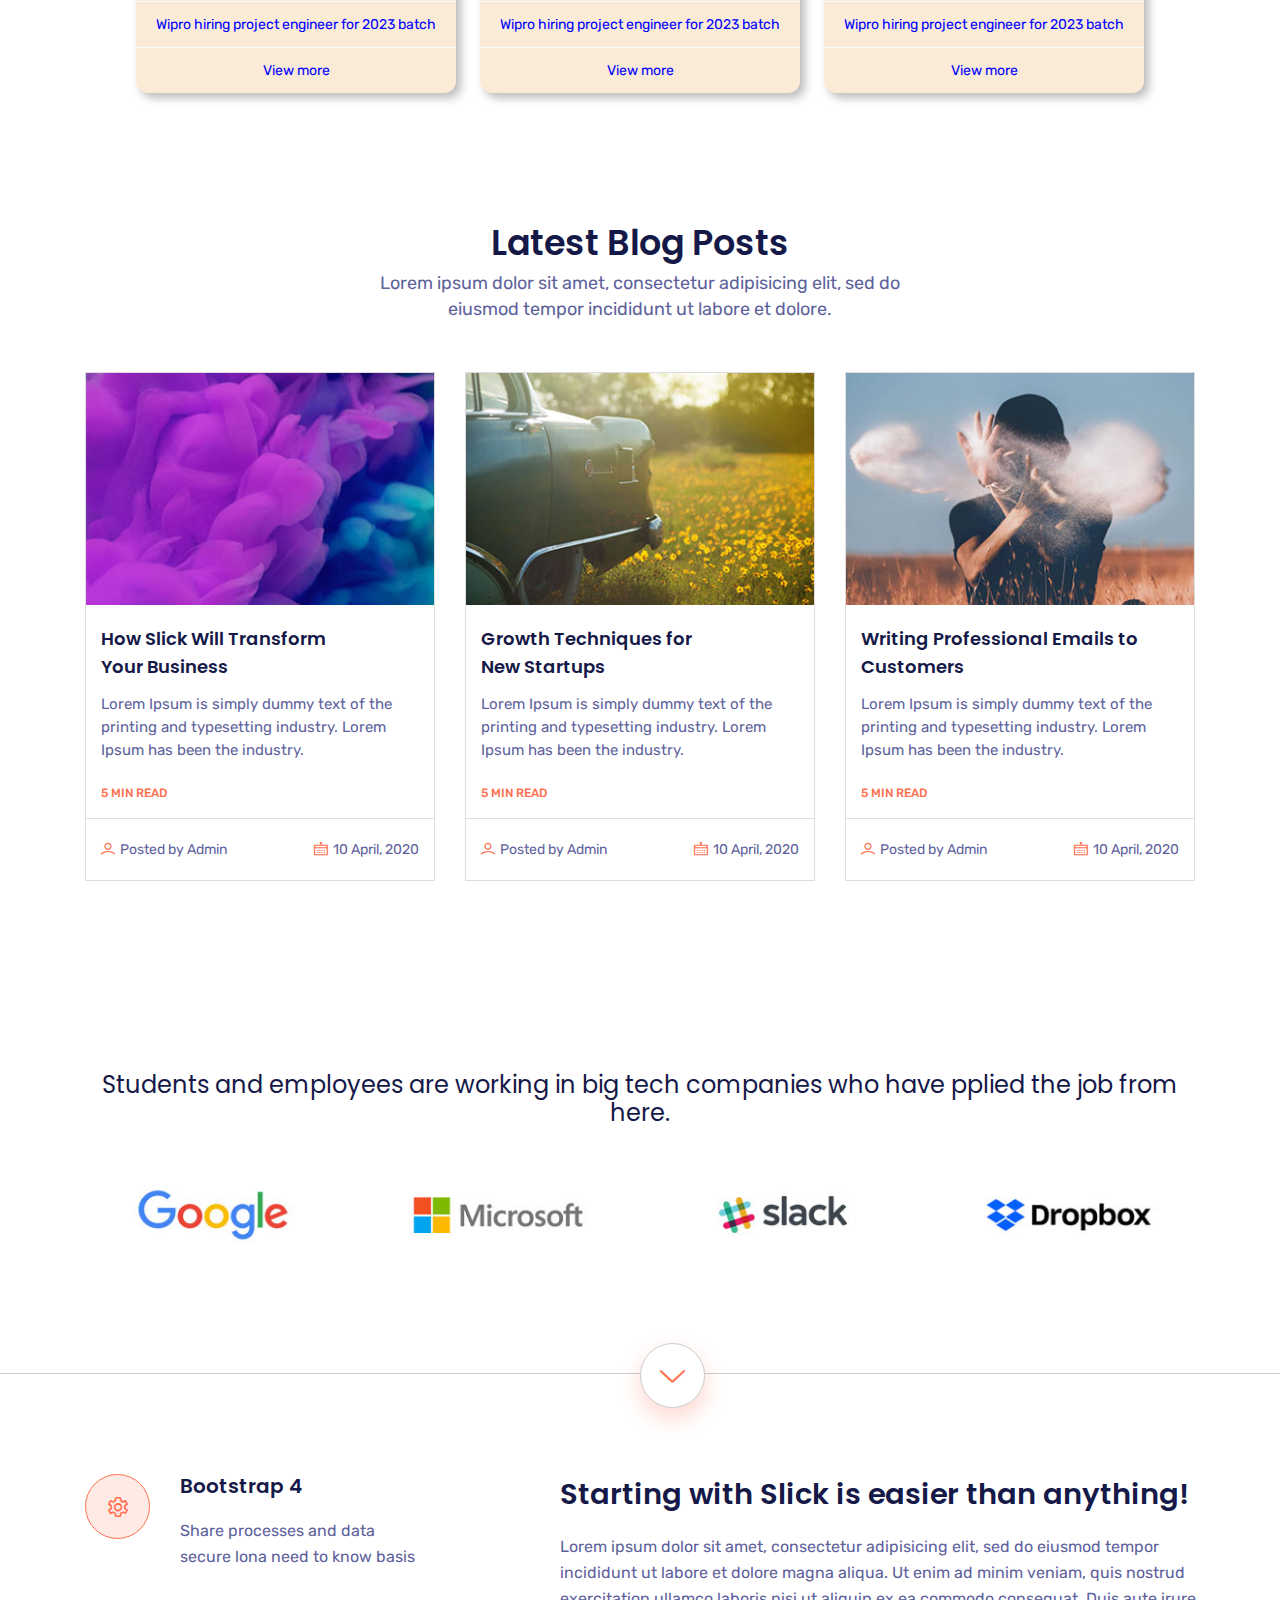
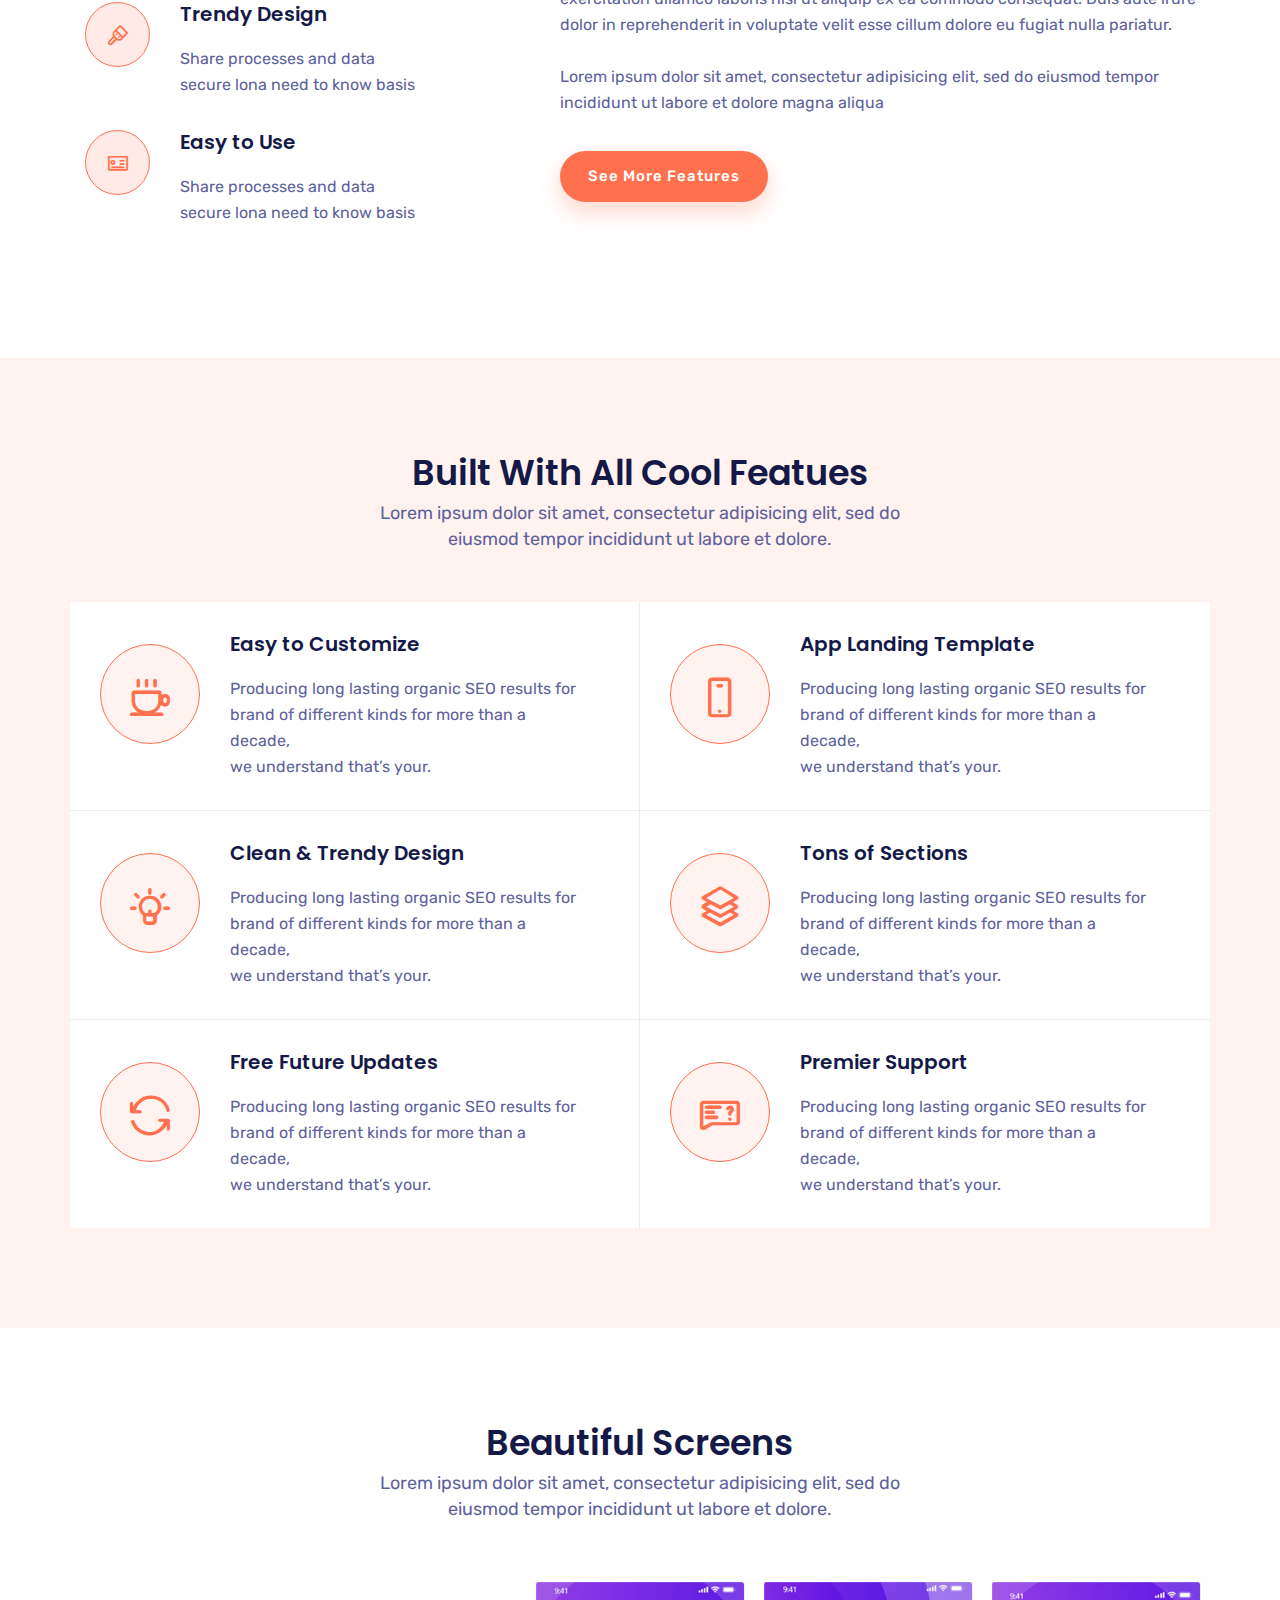
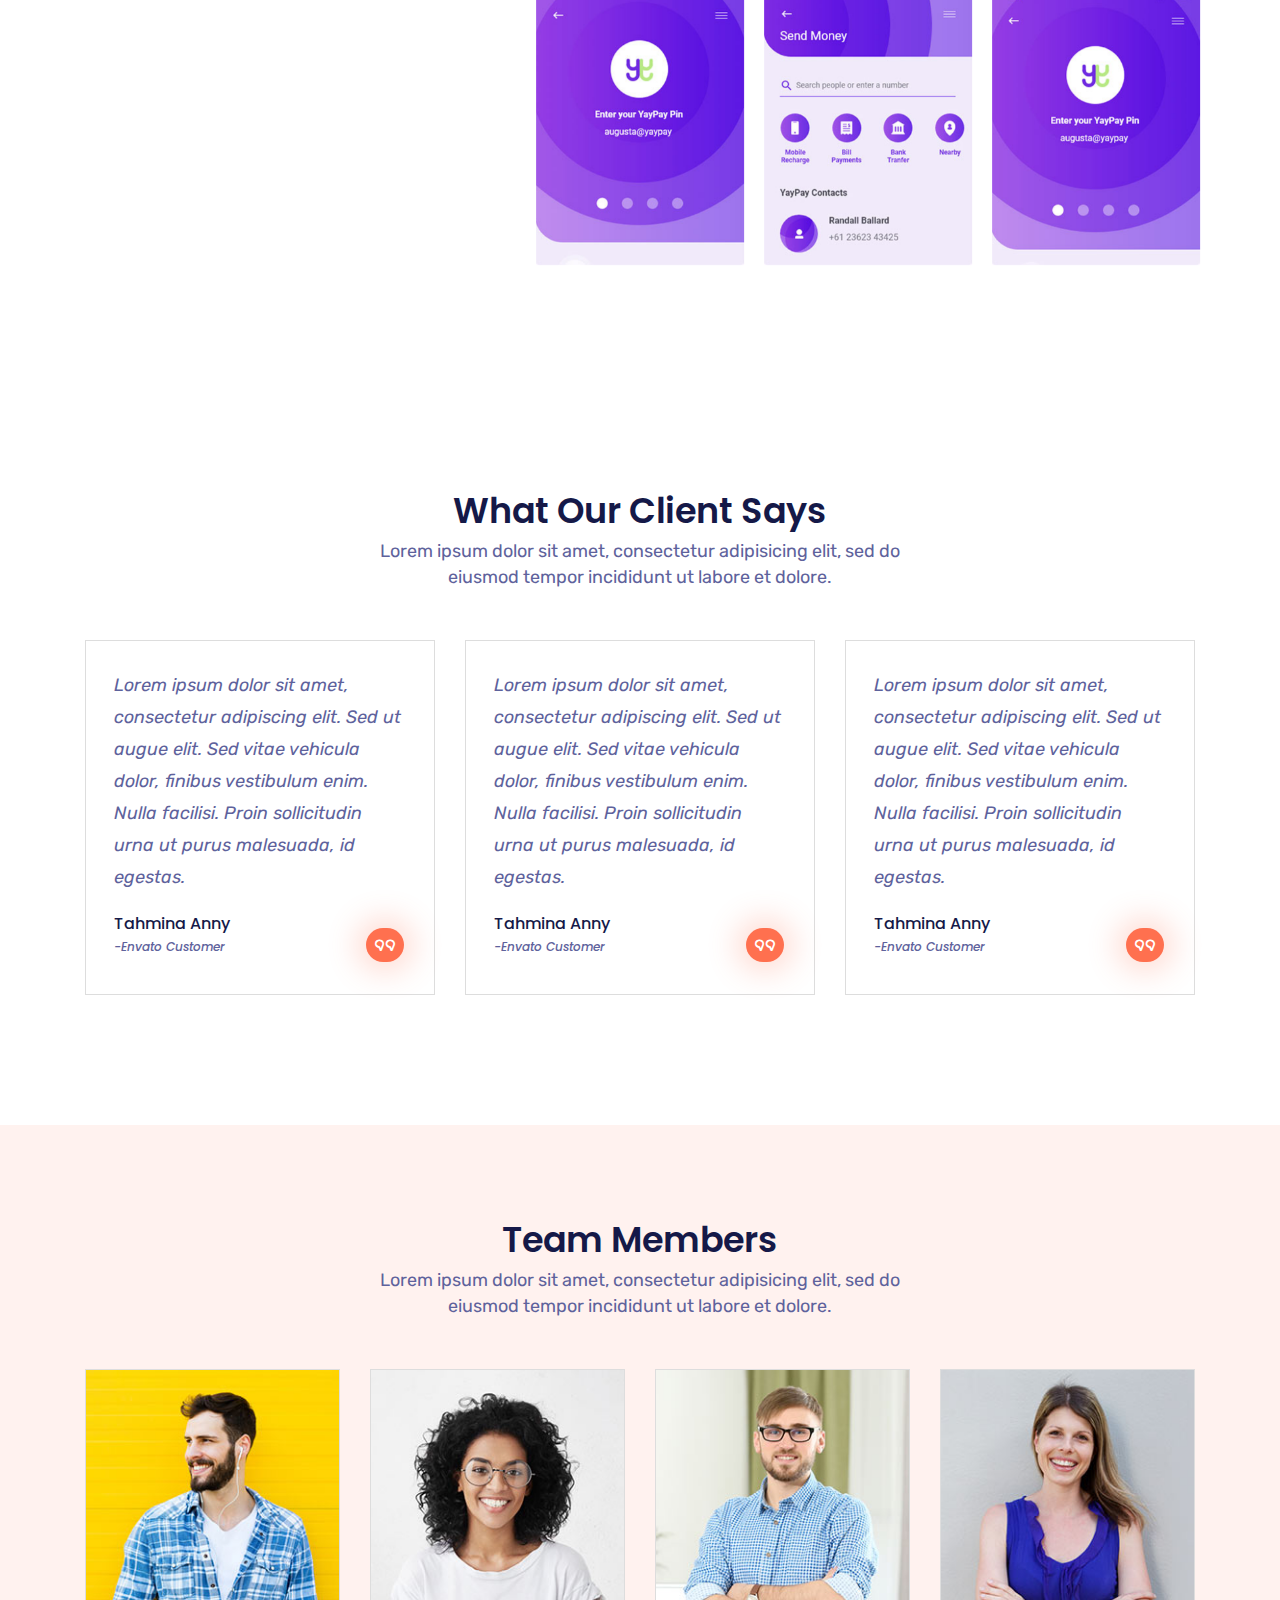
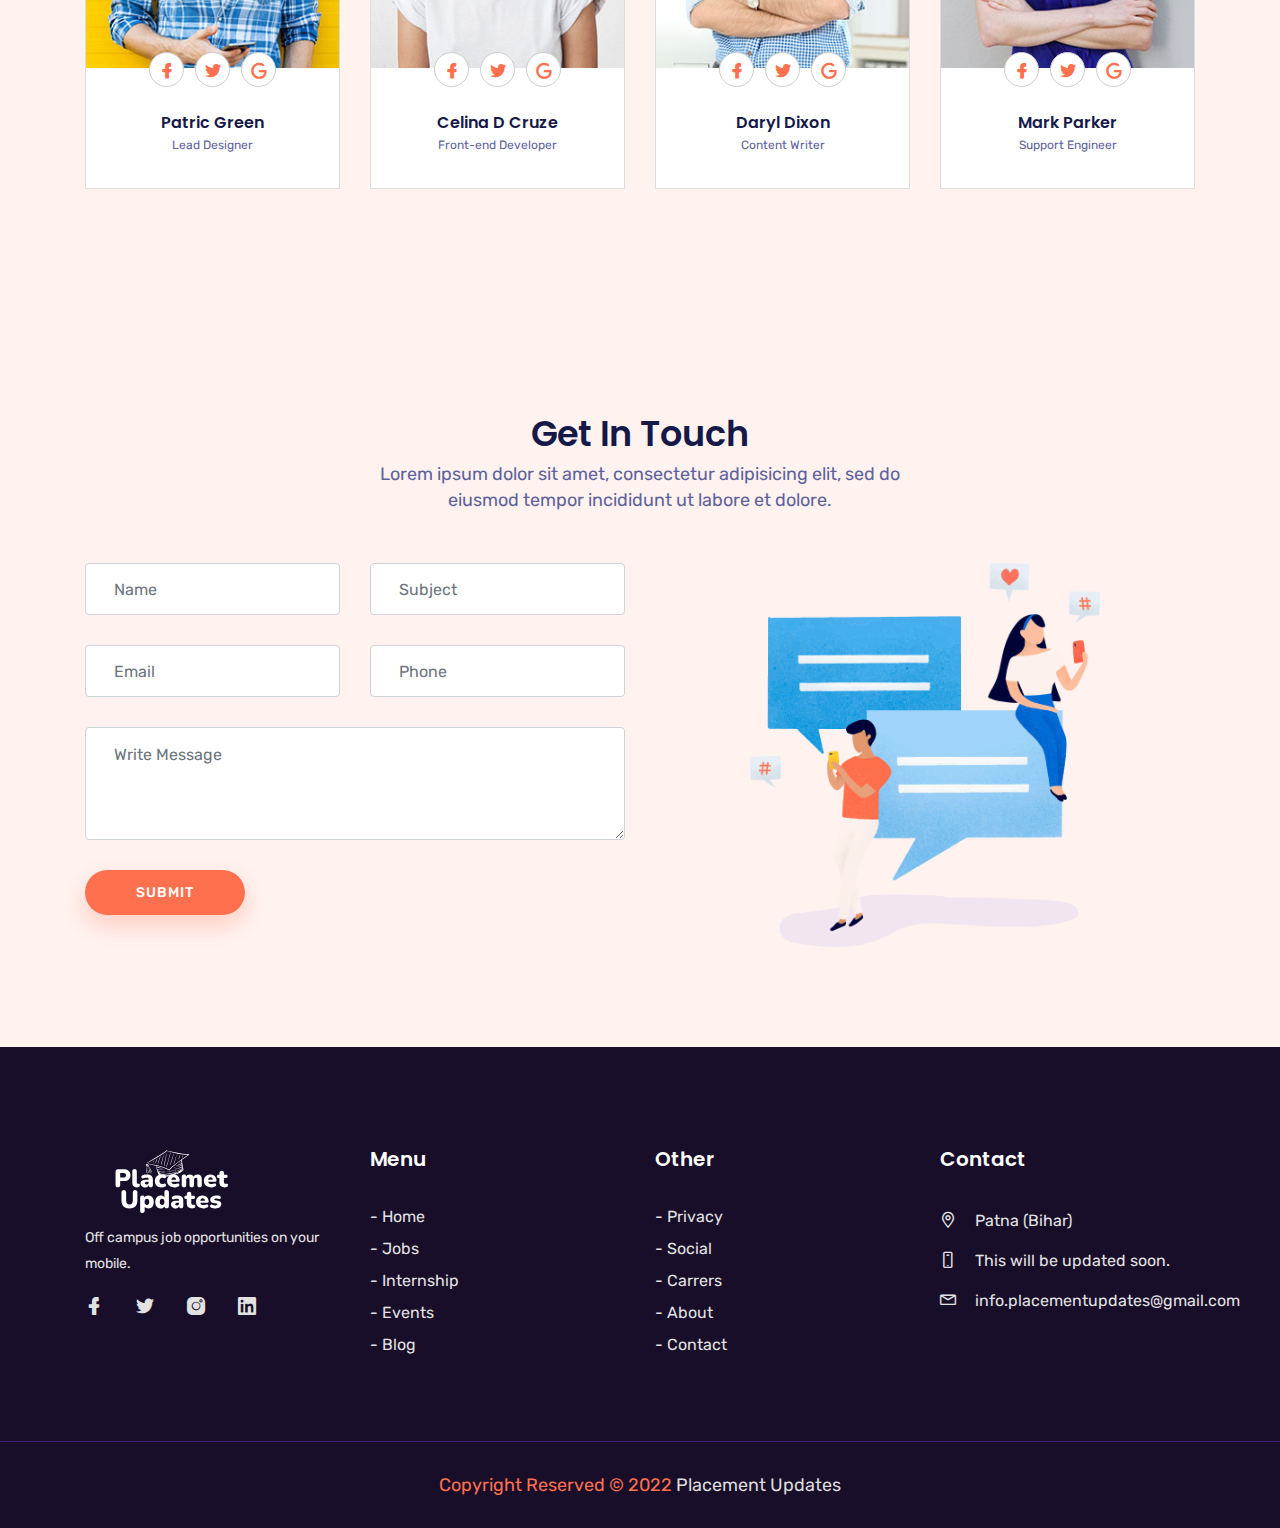
==== commit a9cb77c8: "improve footer text" ====
--- a/index.html
+++ b/index.html
@@ -1266,10 +1266,10 @@
                         <div class="widget">
                             <h3 class="block-title">Contact</h3>
                             <ul class="footer-address-info">
-                                <li><i class="lni lni-map-marker"></i>Kankadbagh Patna (Bihar)
+                                <li><i class="lni lni-map-marker"></i> Patna (Bihar)
                                 </li>
-                                <li><i class="lni lni-mobile"></i>P:7479637483</li>
-                                <li><i class="lni lni-envelope"></i>placementupdates@gmail.com</li>
+                                <li><i class="lni lni-mobile"></i>This will be updated soon.</li>
+                                <li><i class="lni lni-envelope"></i>info.placementupdates@gmail.com</li>
                             </ul>
                         </div>
                     </div>
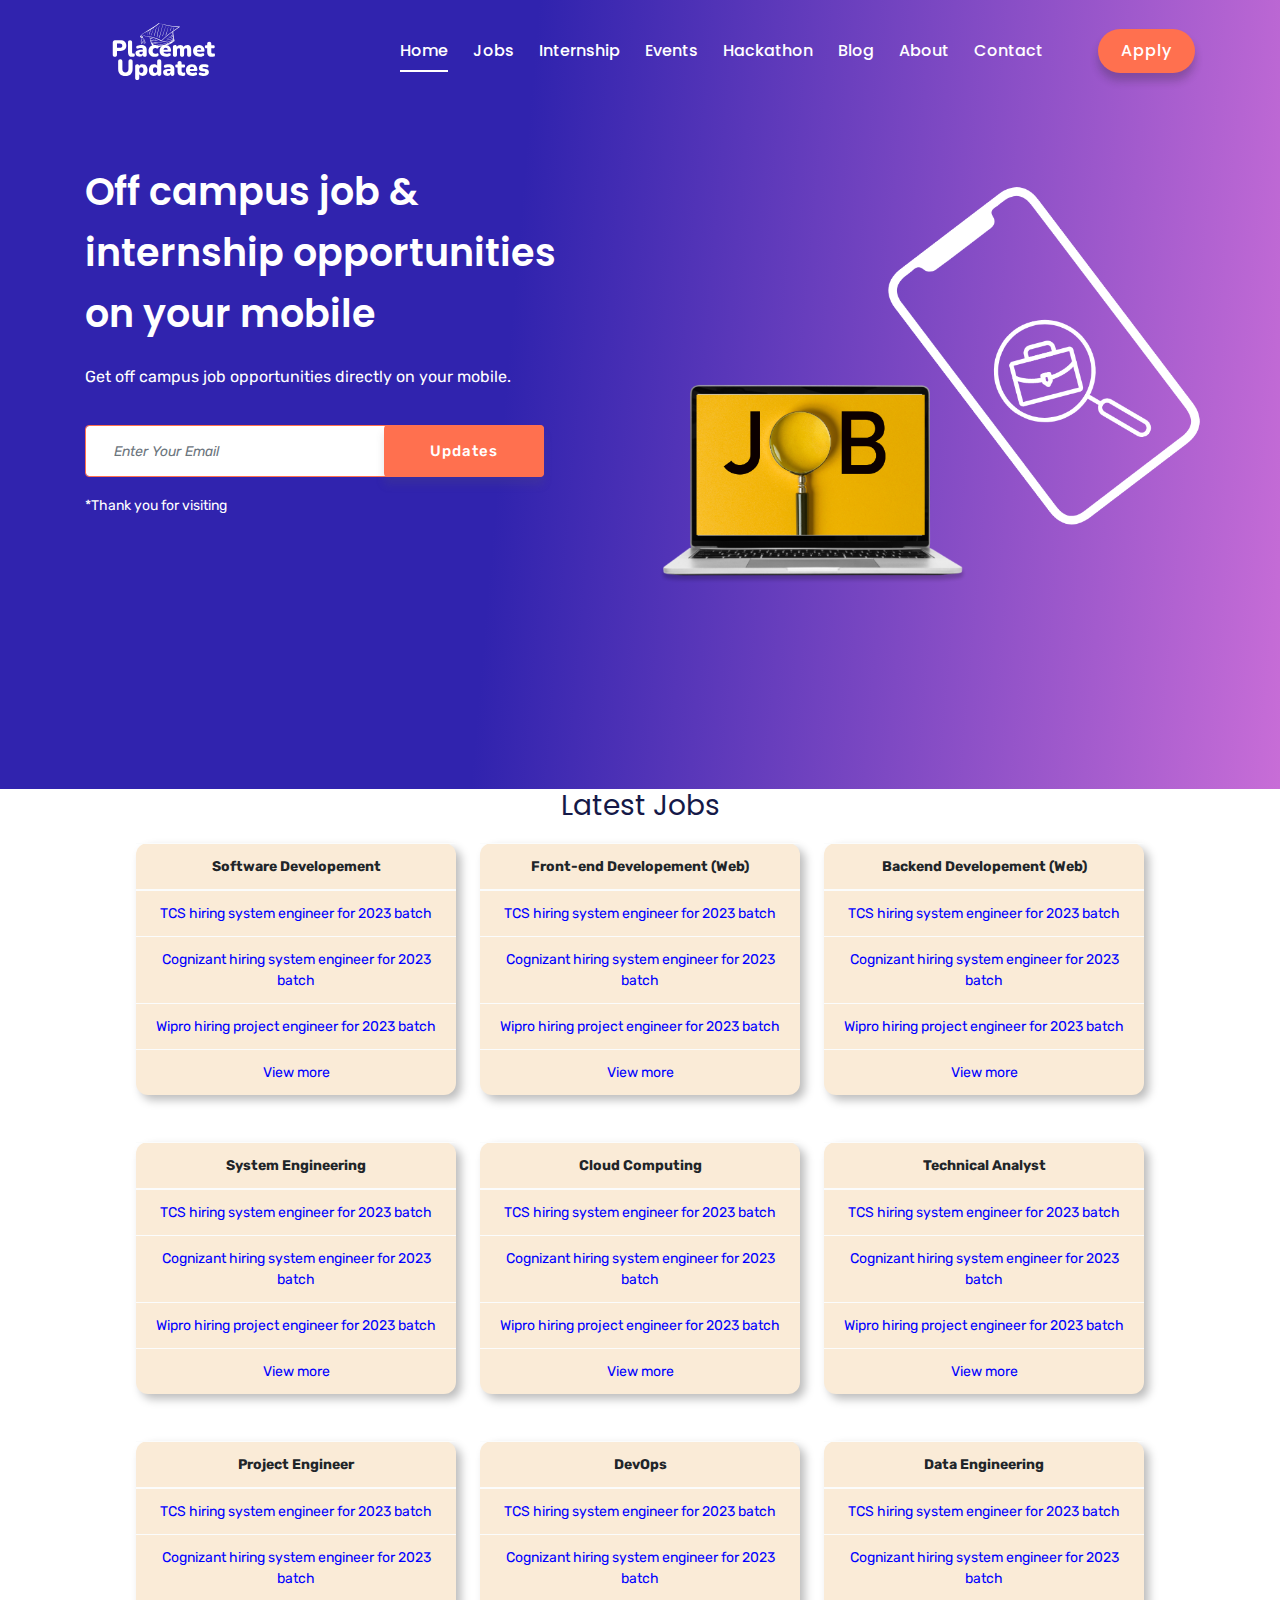
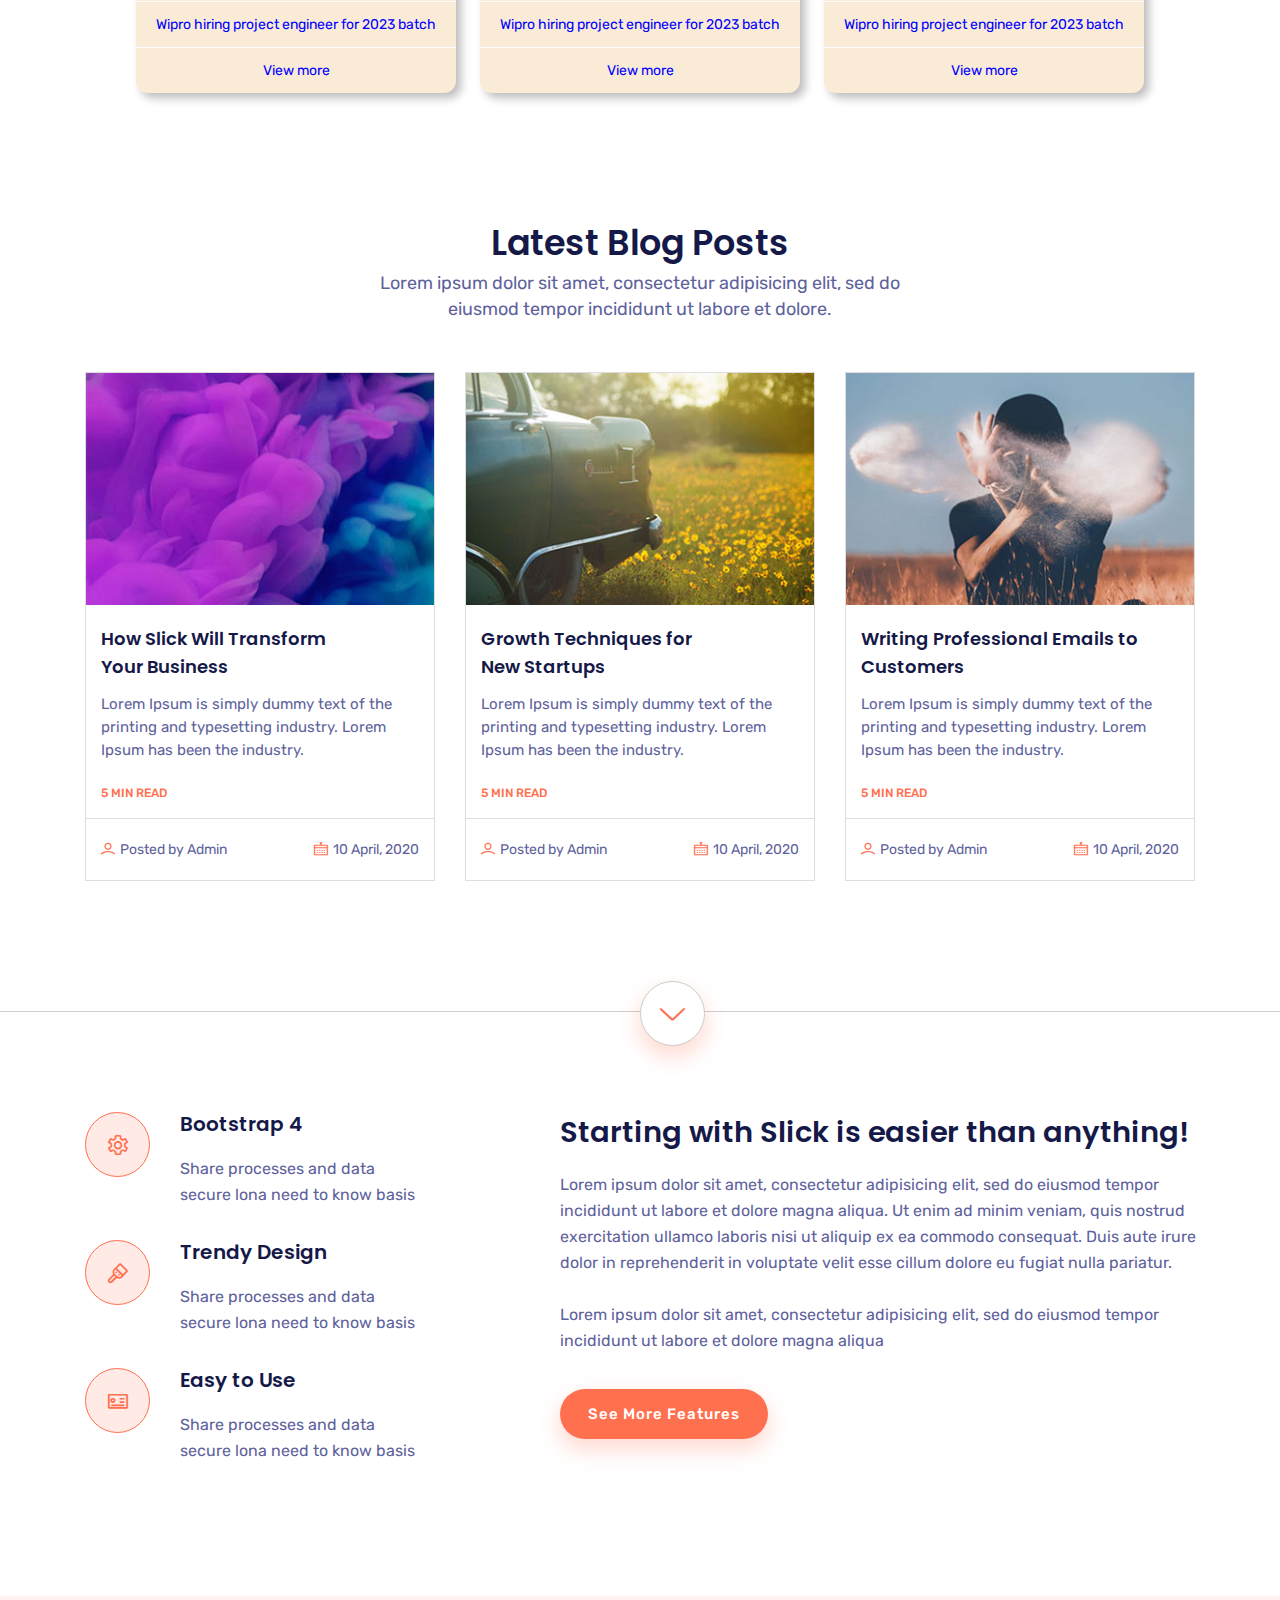
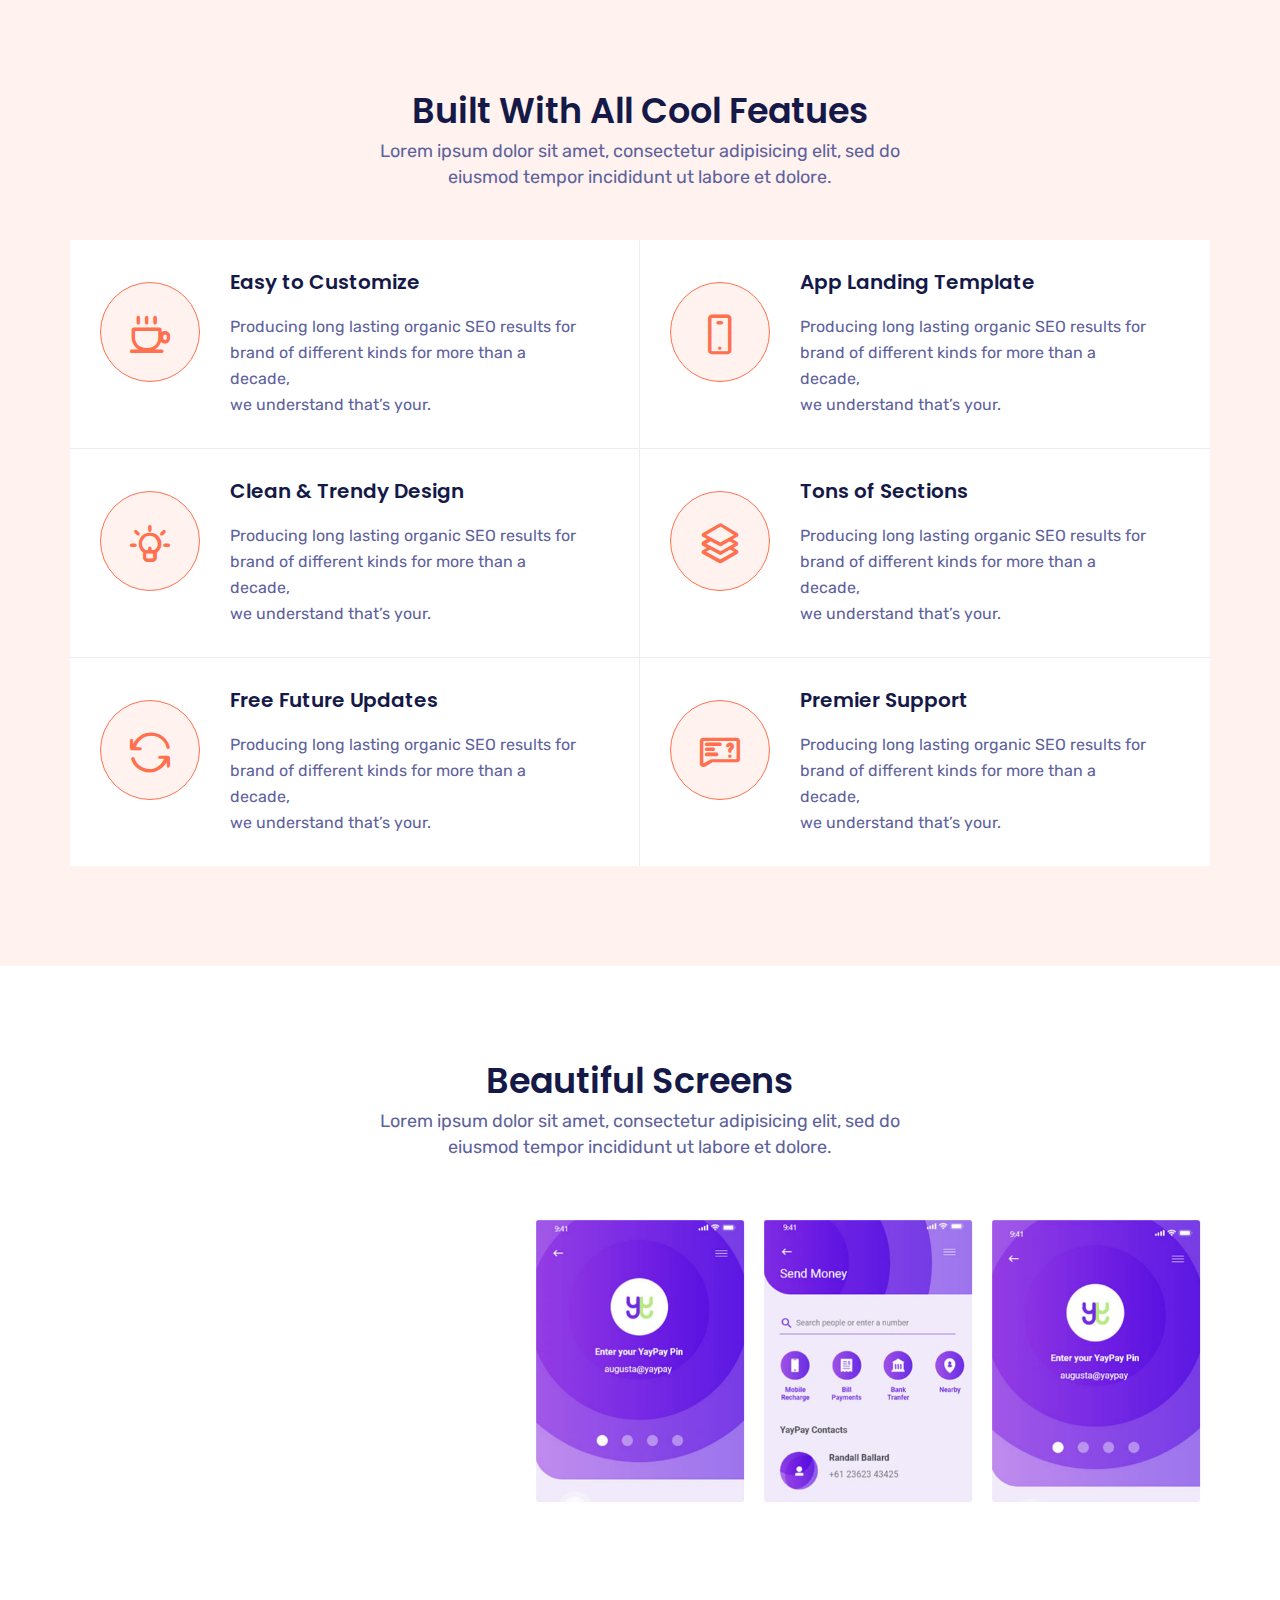
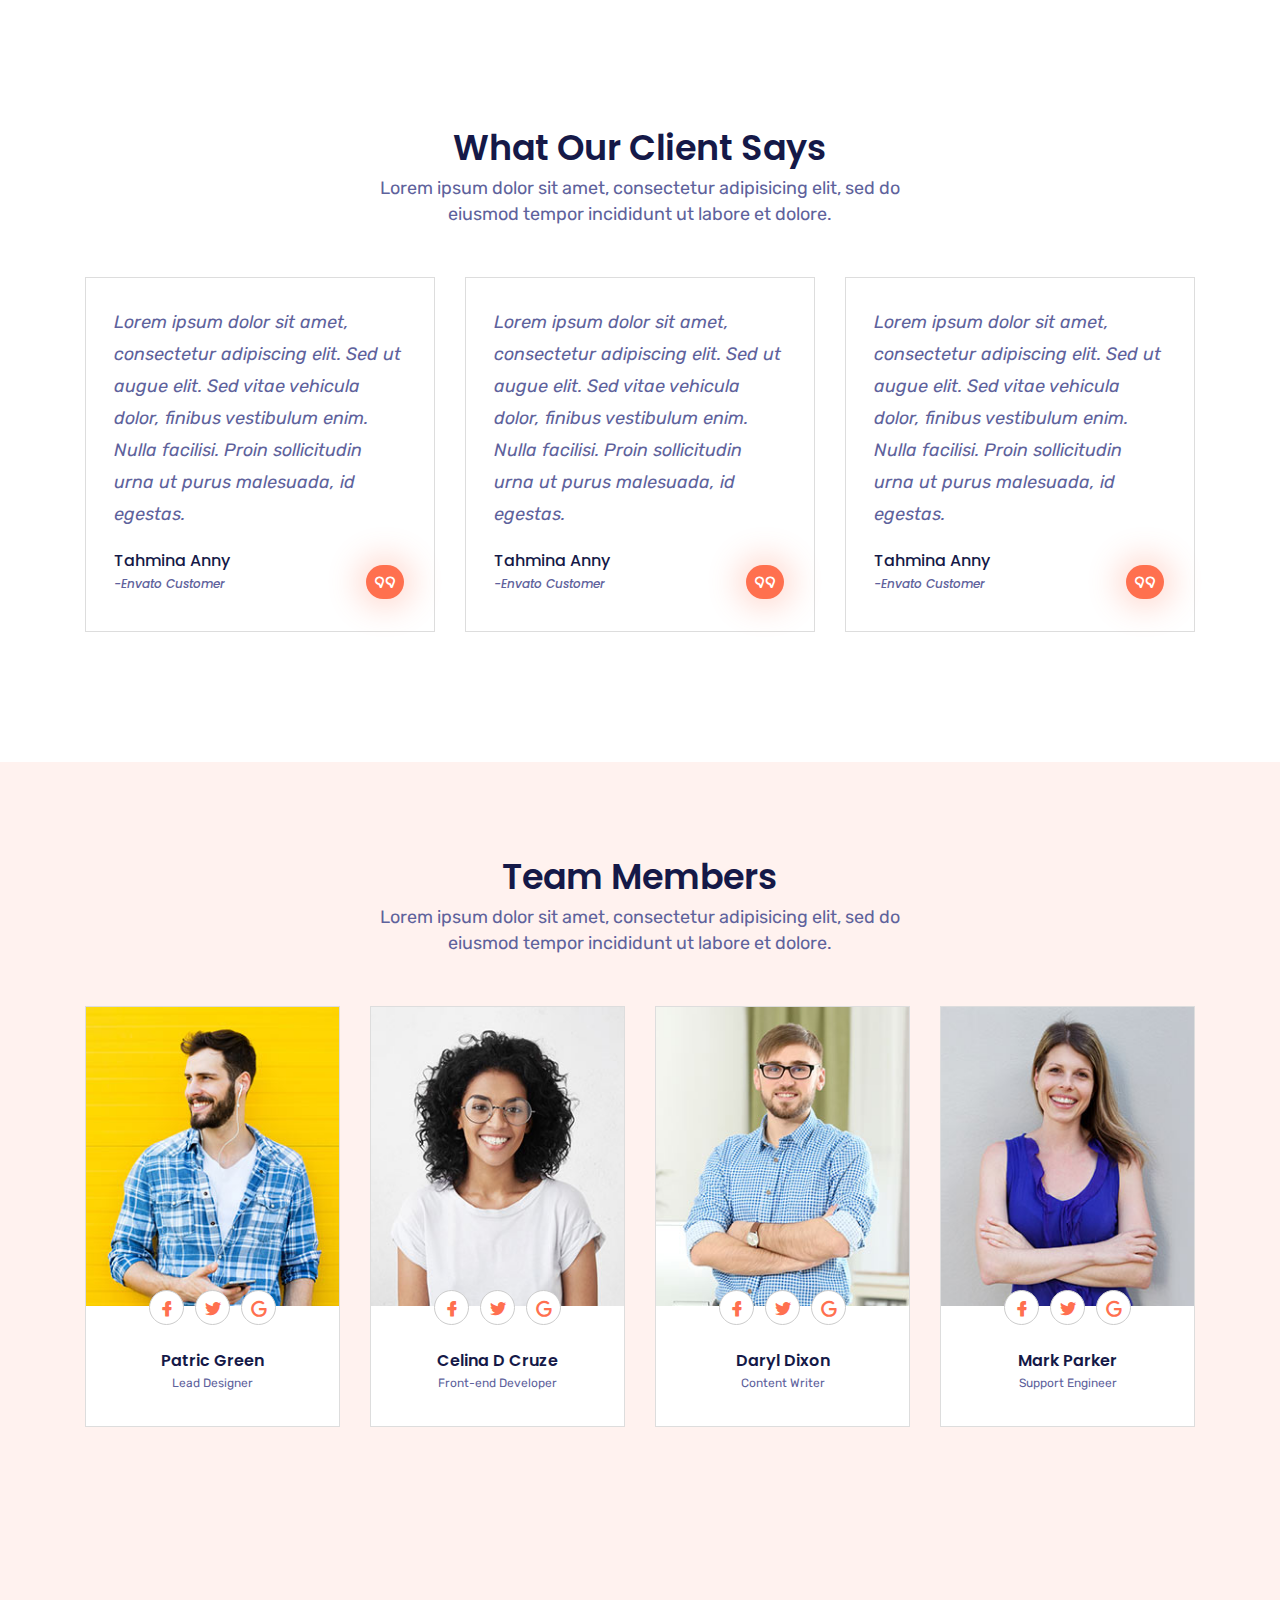
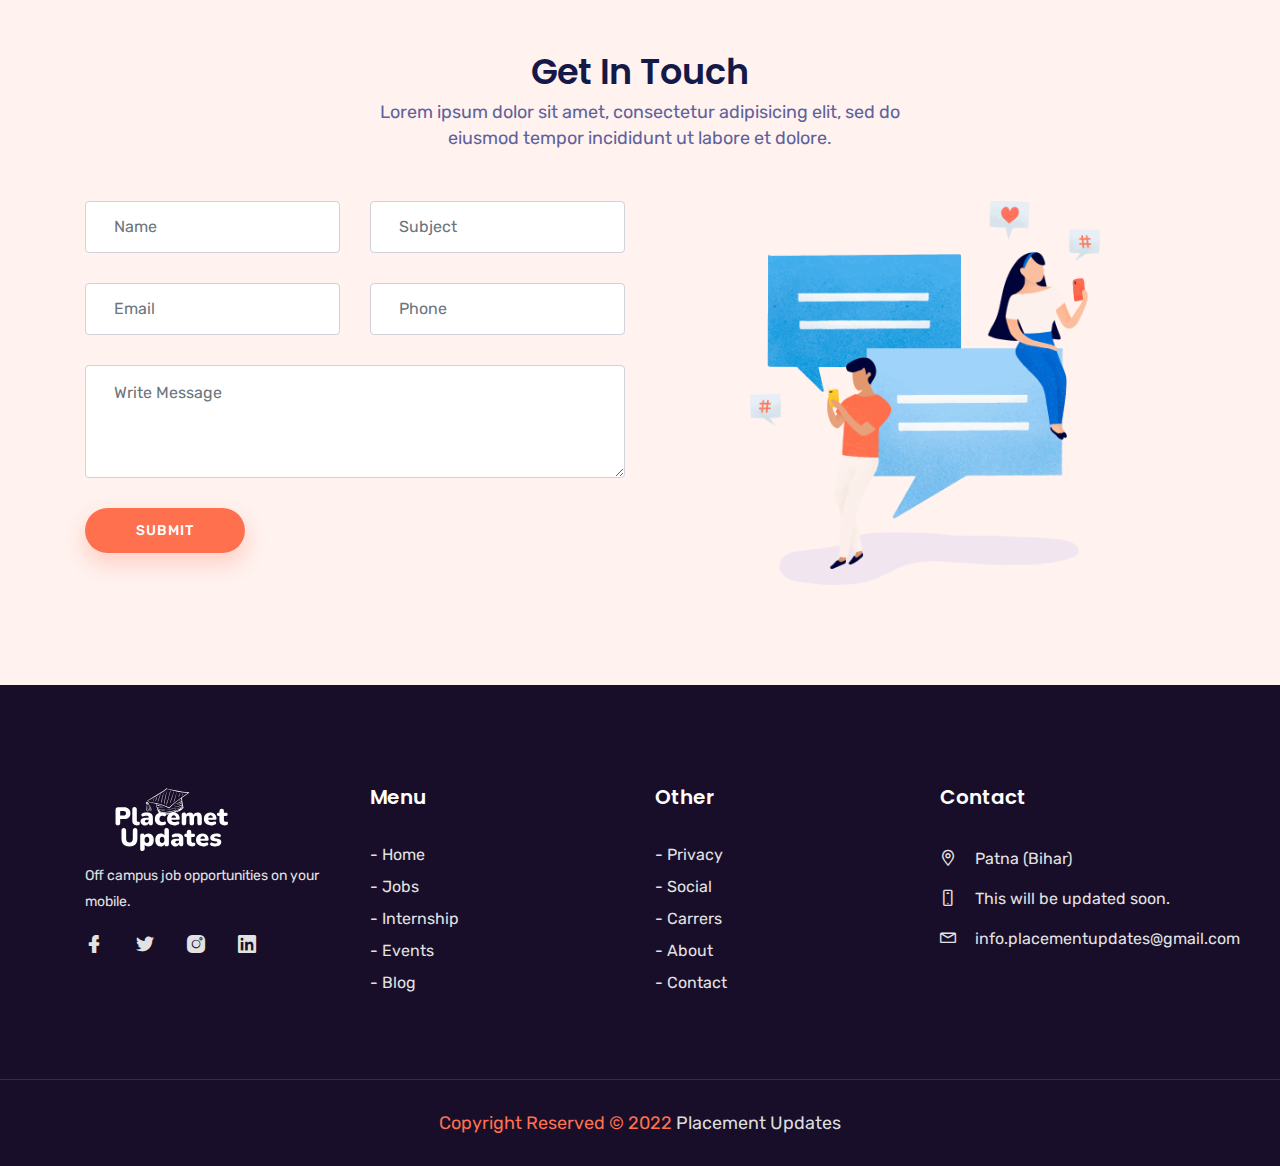
==== commit 611c31dd: "brand section commented and brand photo deleted" ====
--- a/index.html
+++ b/index.html
@@ -413,7 +413,7 @@
 
         </div>
     </section>
-    <section id="brand-area">
+    <!-- <section id="brand-area">
         <div class="container">
 
             <div class="row">
@@ -460,7 +460,7 @@
             </div>
 
         </div>
-    </section>
+    </section> -->
 
 
     <section id="arrow-area">
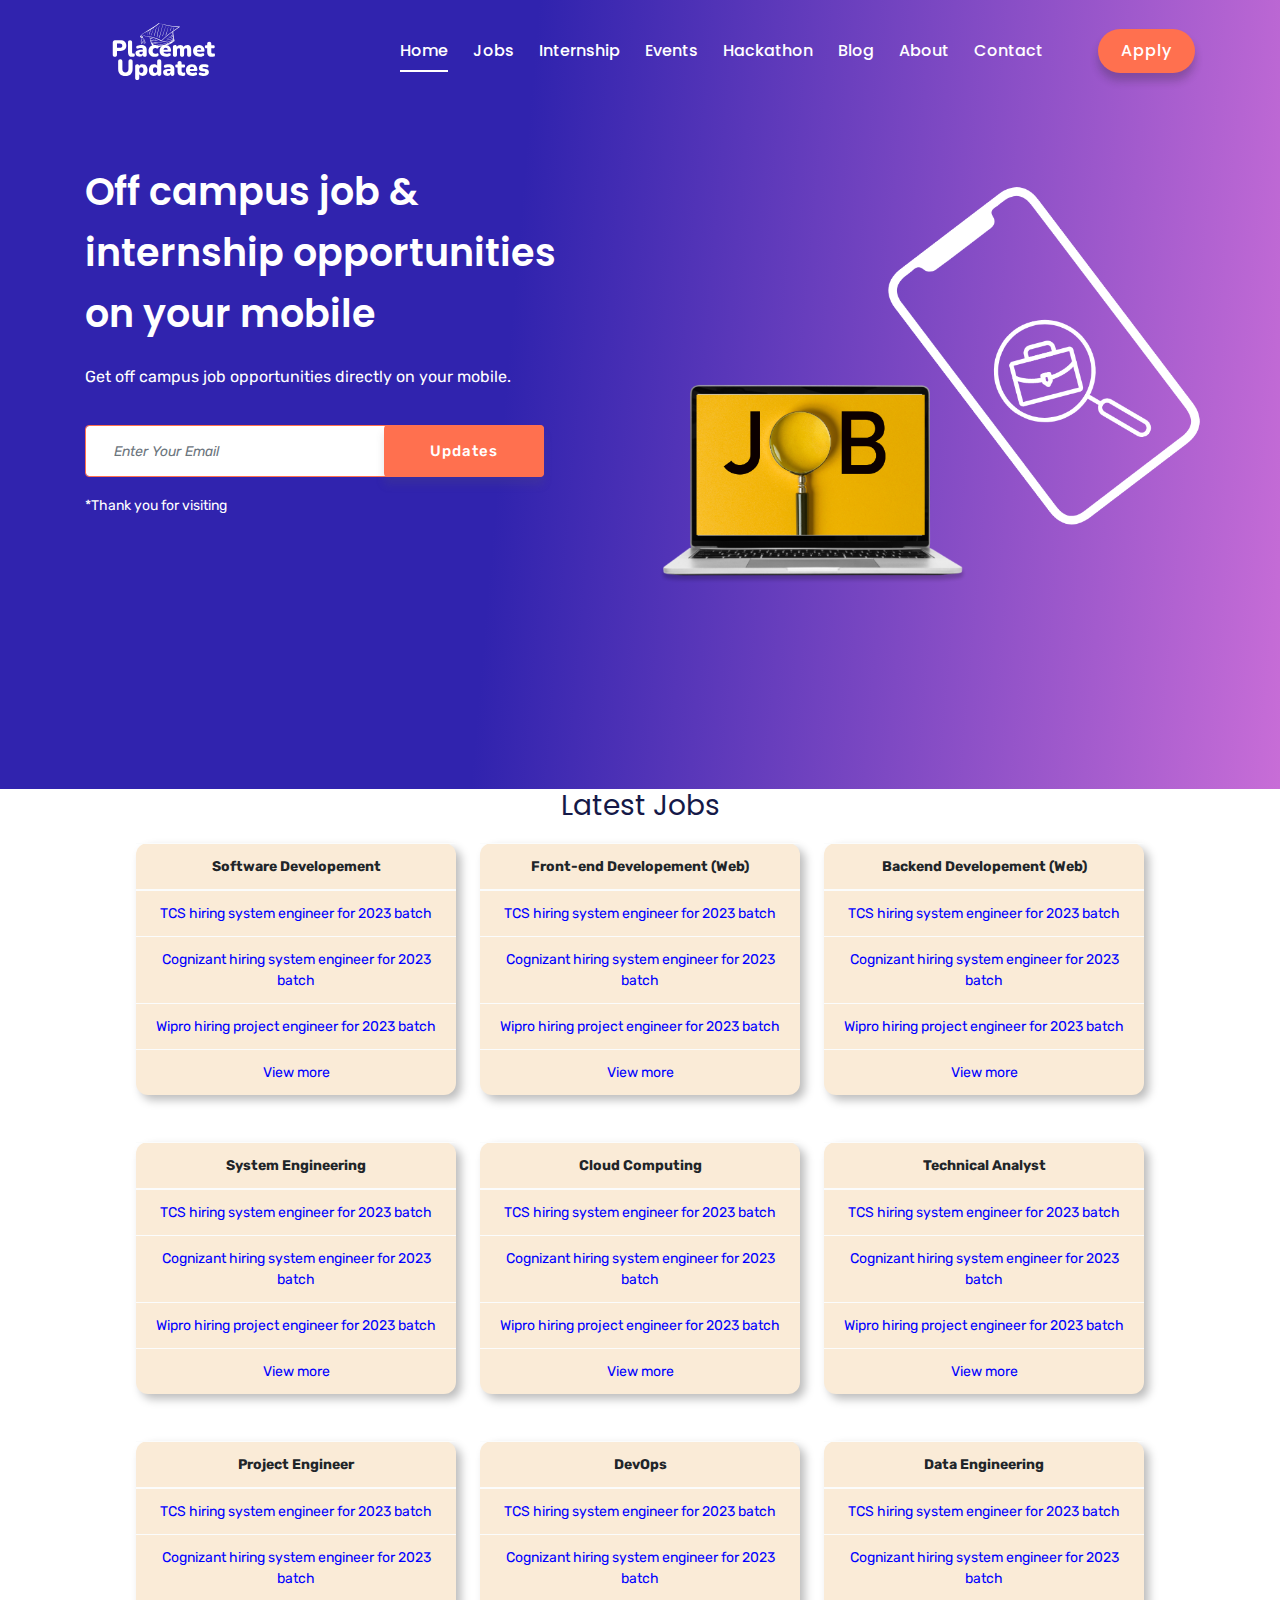
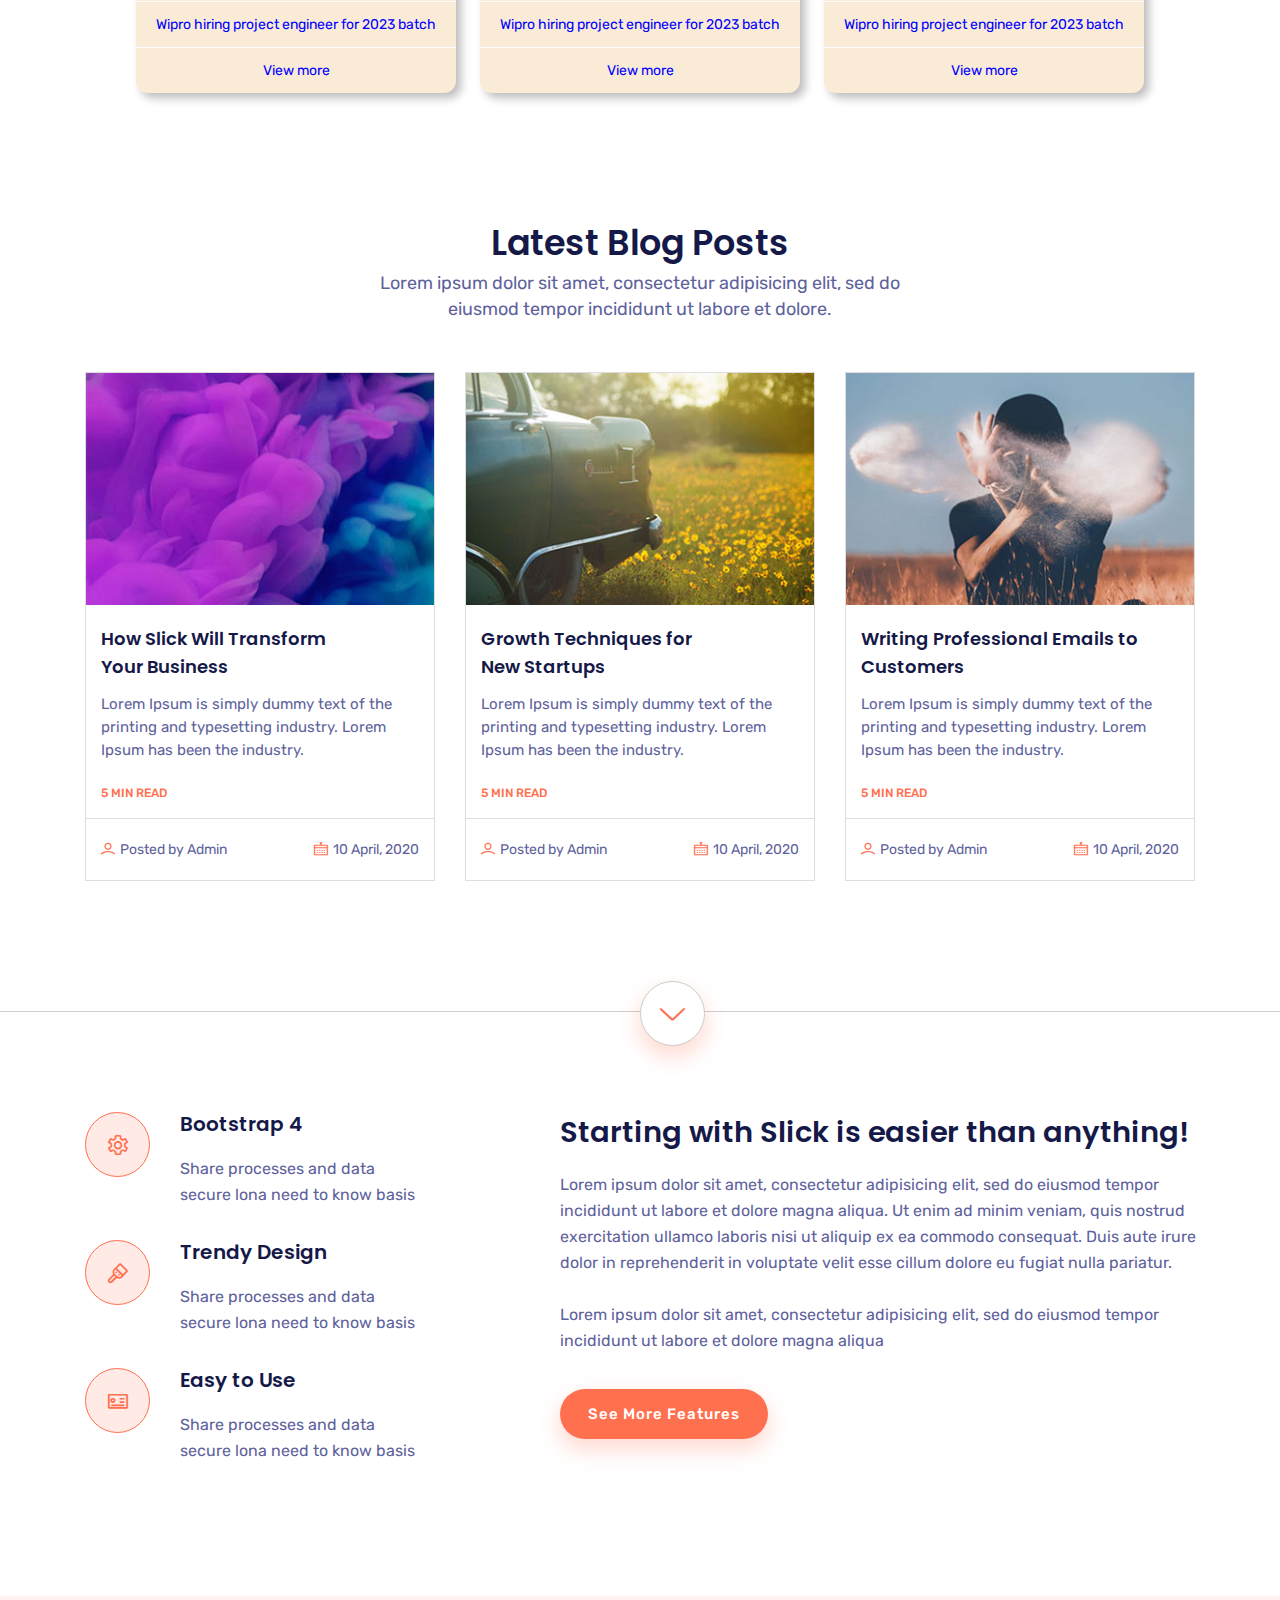
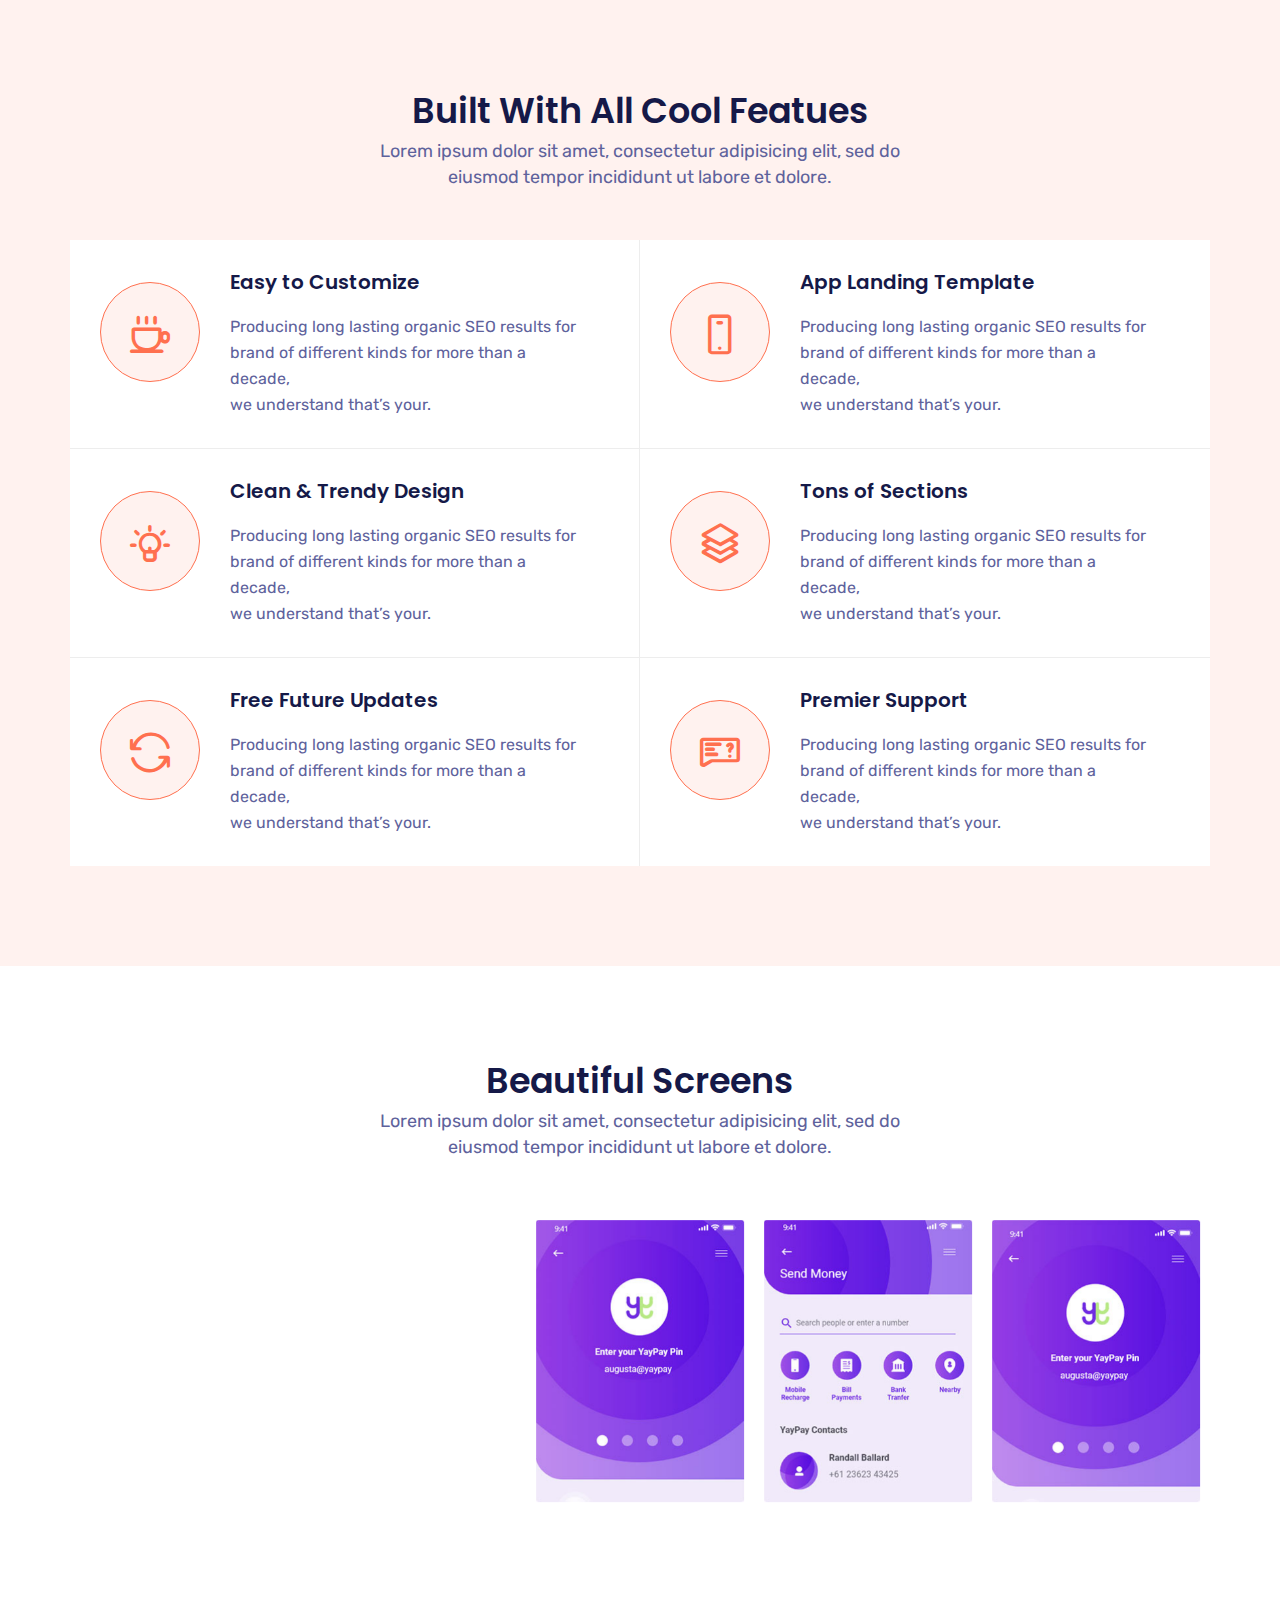
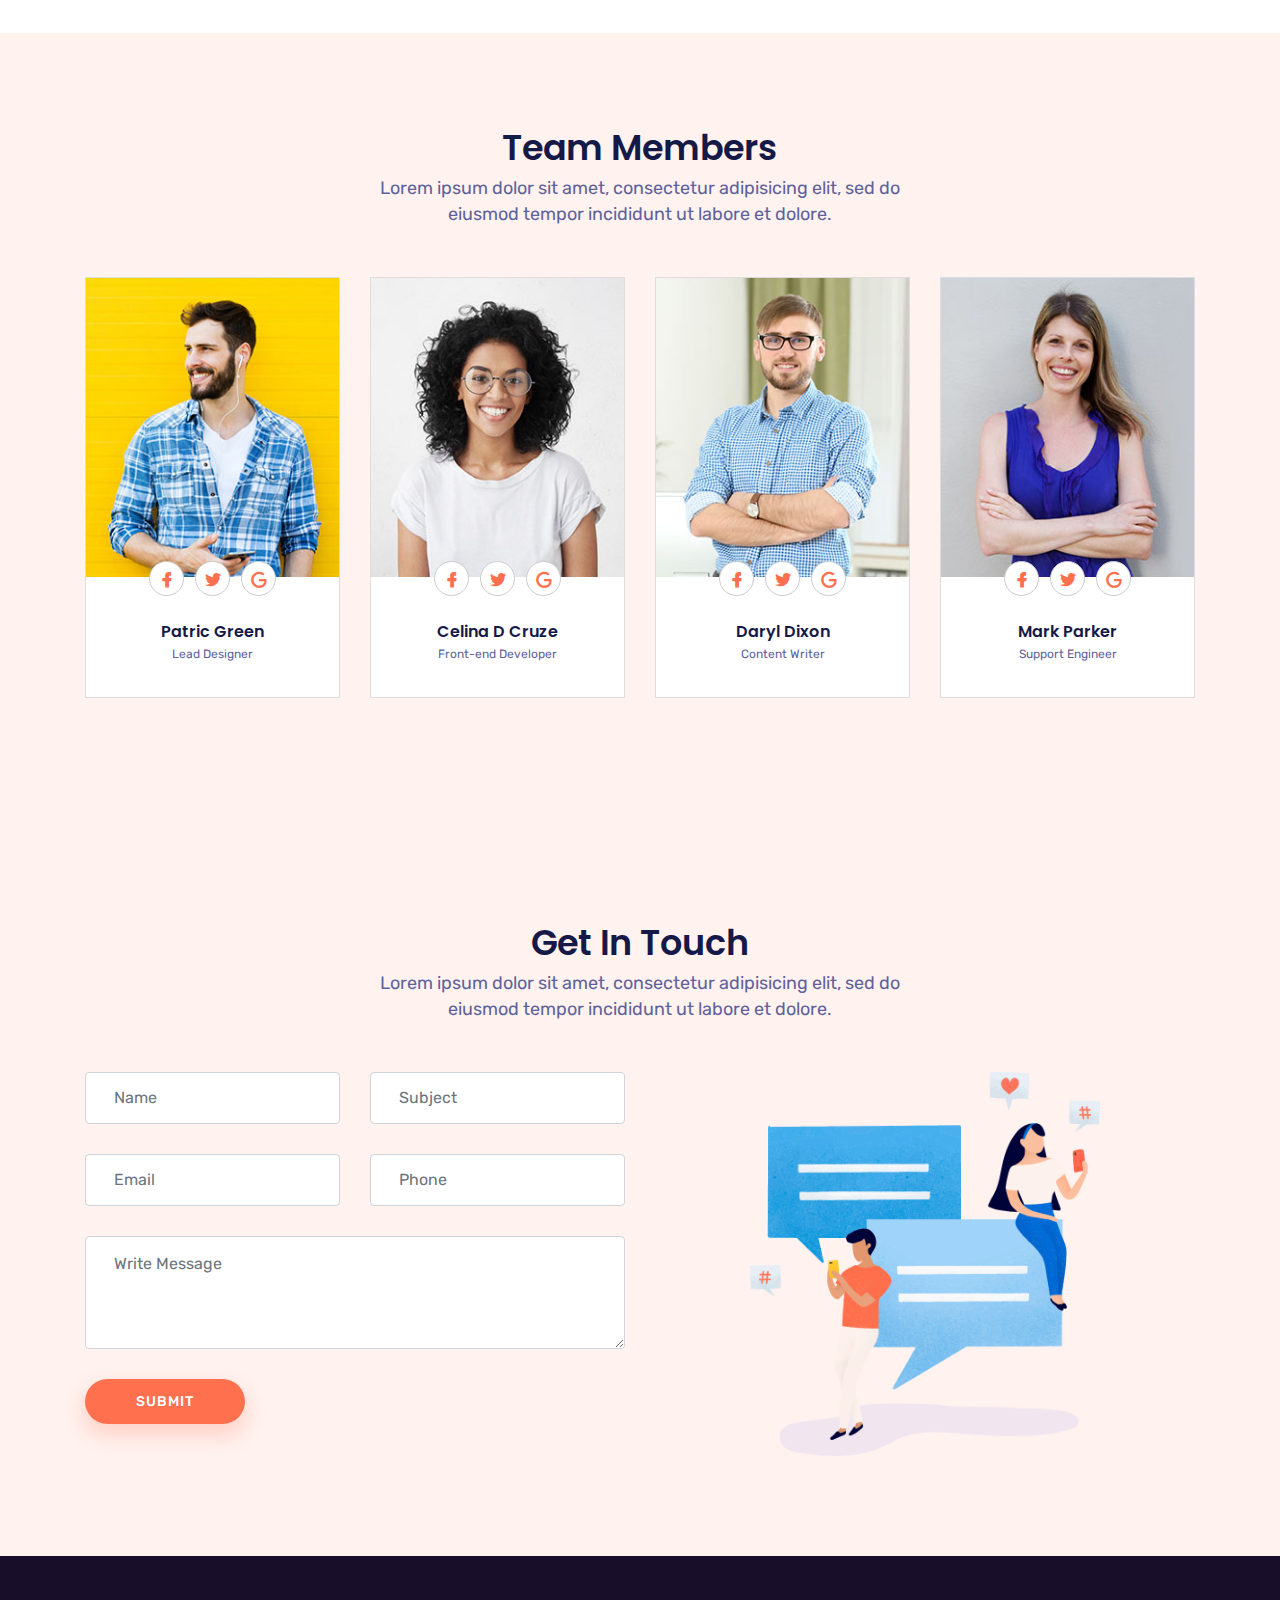
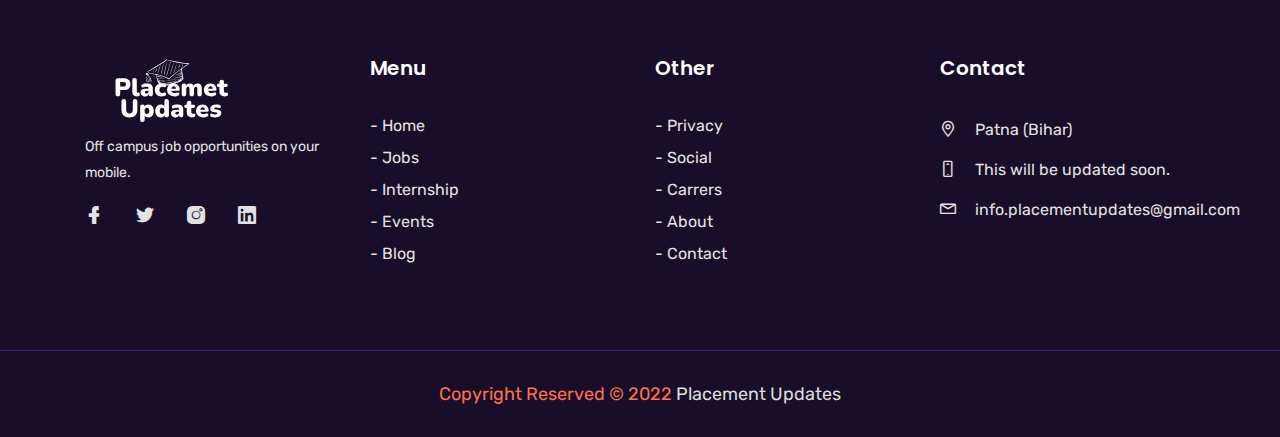
==== commit c976b5e1: "testimonial sec commented" ====
--- a/index.html
+++ b/index.html
@@ -948,7 +948,7 @@
     </section> -->
 
 
-    <section id="client-talk" class="section">
+    <!-- <section id="client-talk" class="section">
         <div class="container">
 
             <div class="row">
@@ -1006,7 +1006,7 @@
             </div>
 
         </div>
-    </section>
+    </section> -->
 
 
     <section id="team2" class="section">
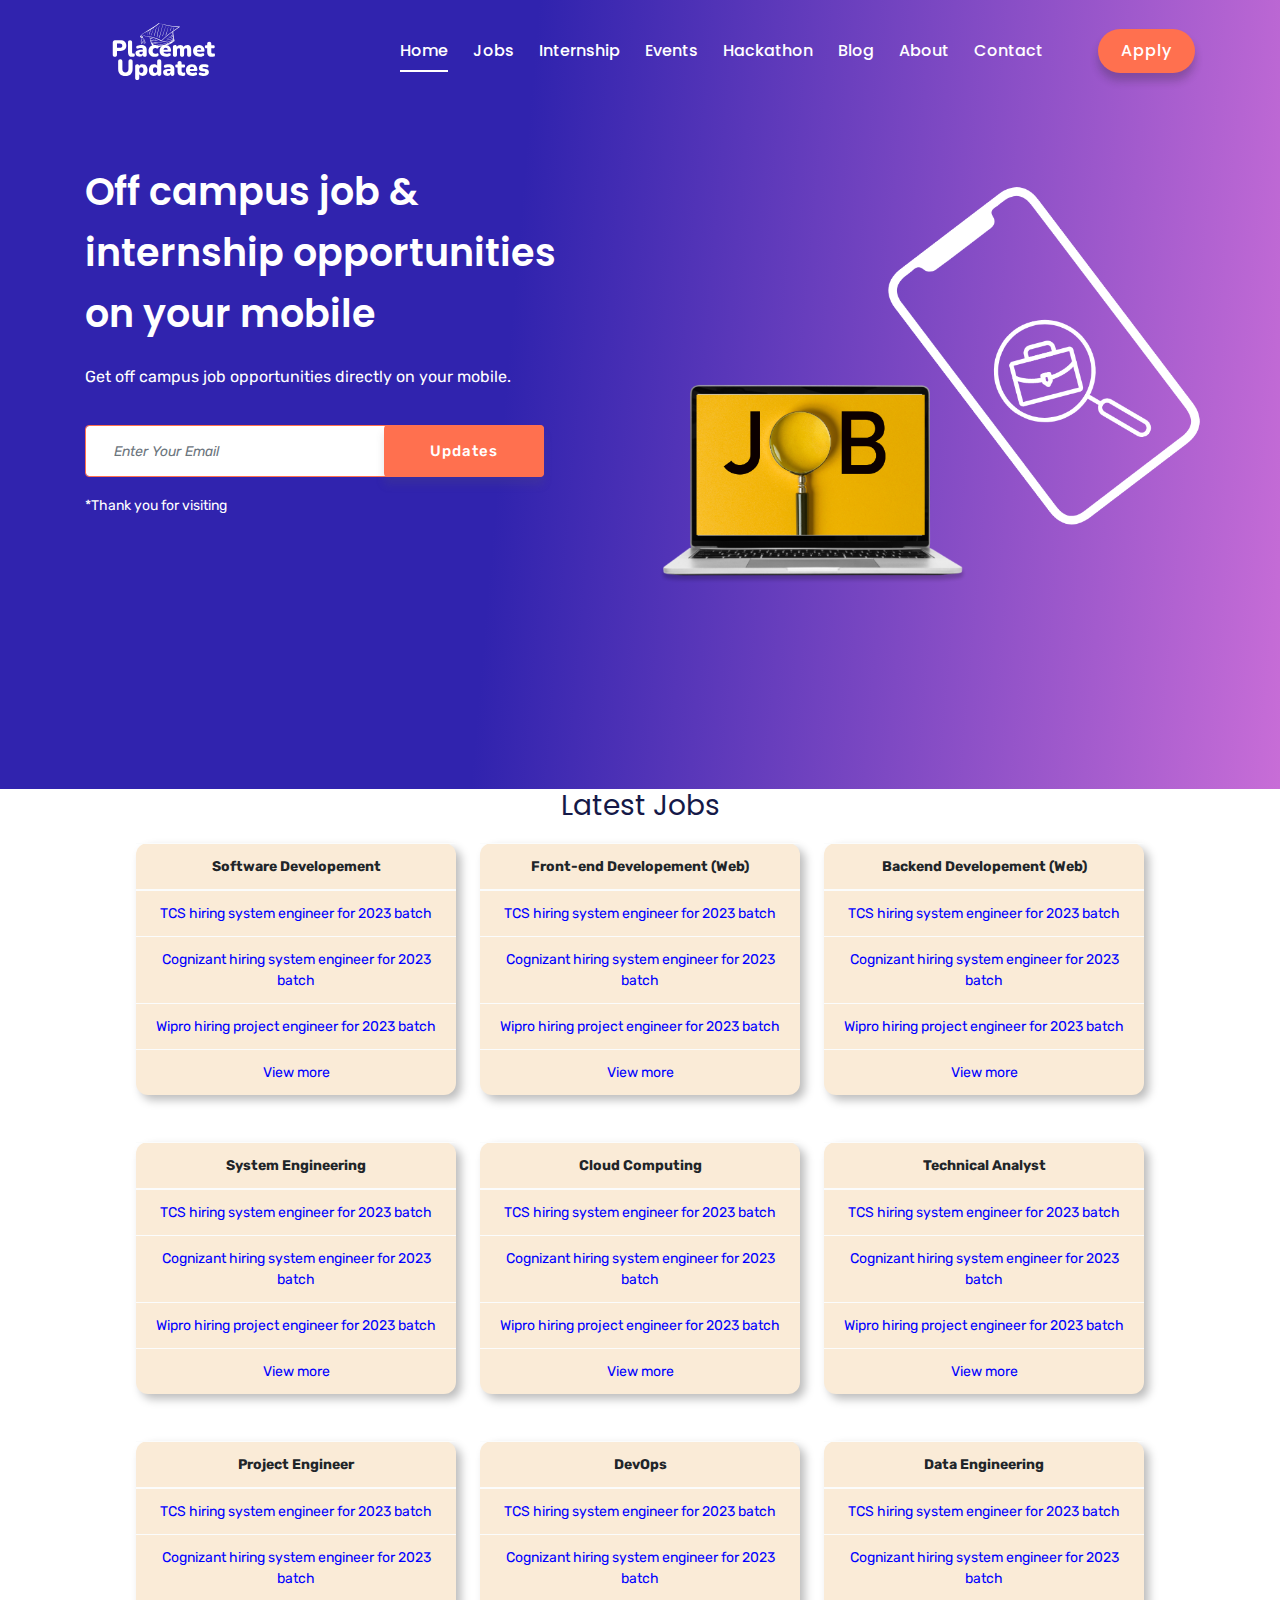
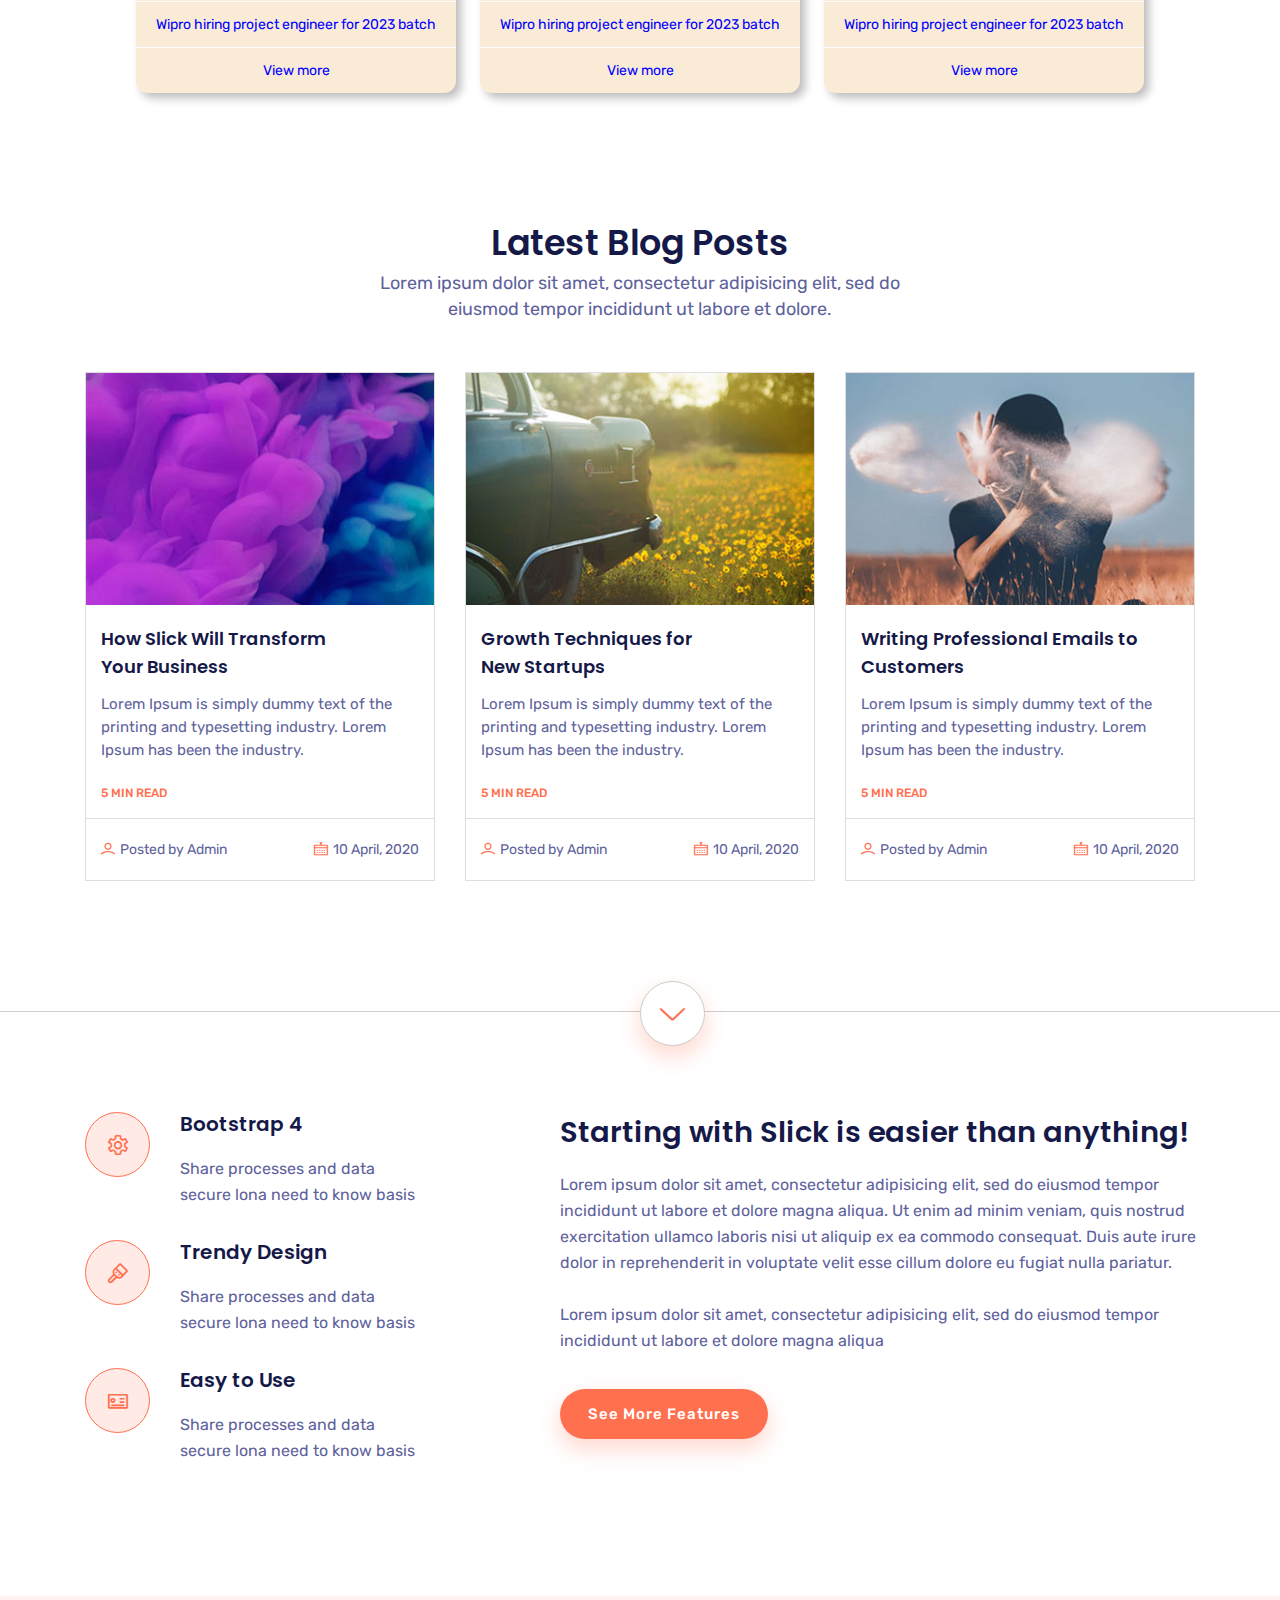
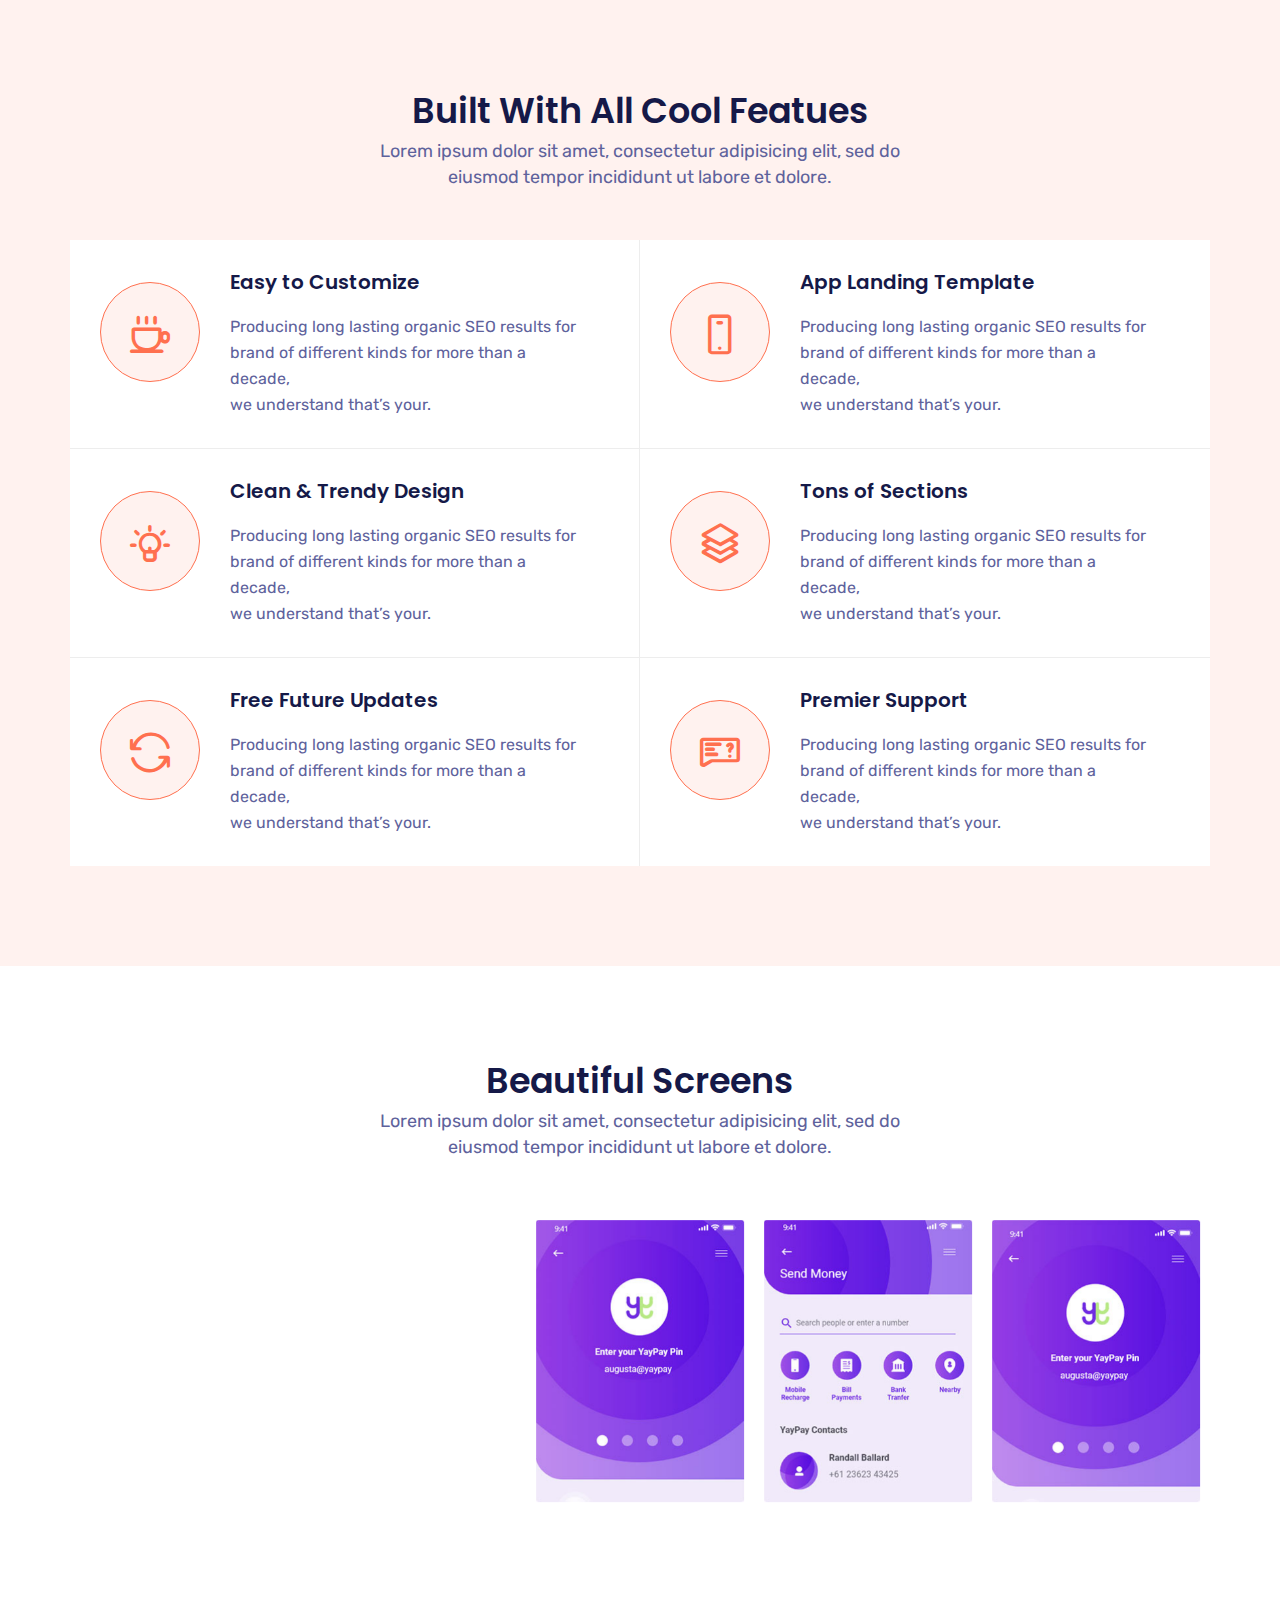
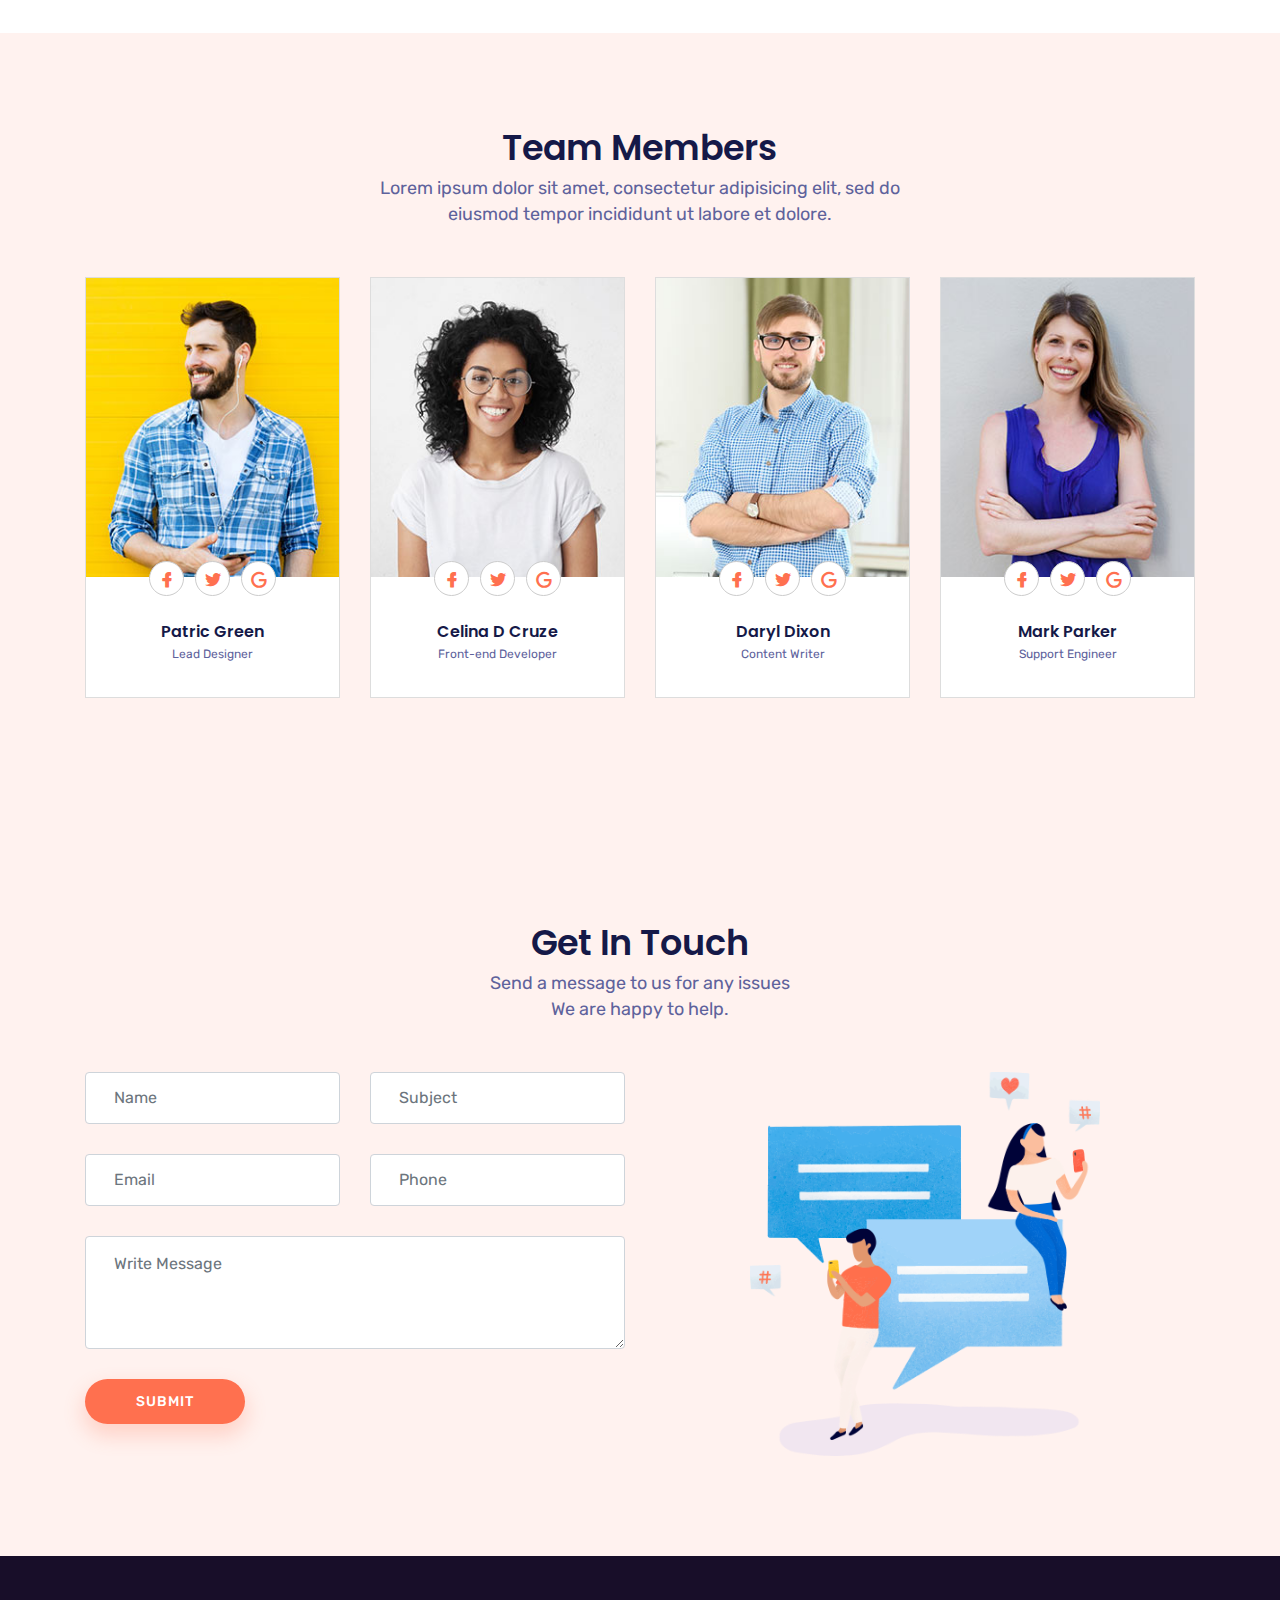
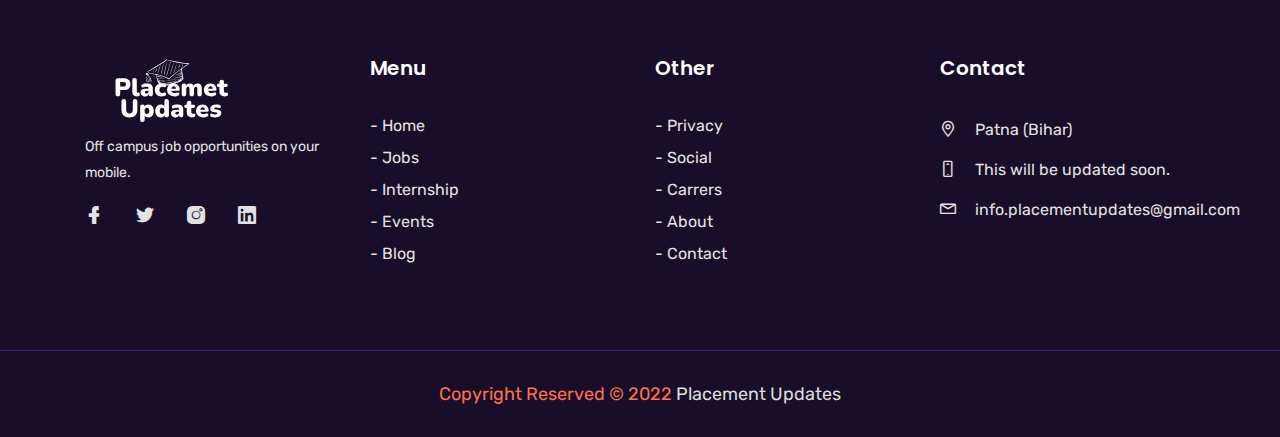
==== commit e4c06d19: "improve contact form text" ====
--- a/index.html
+++ b/index.html
@@ -1132,8 +1132,8 @@
                         <div>
                             <h2 class="section-title">Get In Touch</h2>
                             <div class="desc-text">
-                                <p>Lorem ipsum dolor sit amet, consectetur adipisicing elit, sed do <br
-                                        class="d-none d-md-block"> eiusmod tempor incididunt ut labore et dolore.</p>
+                                <p>Send a message to us for any issues<br class="d-none d-md-block"> We are happy to
+                                    help.</p>
                             </div>
                         </div>
                     </div>
